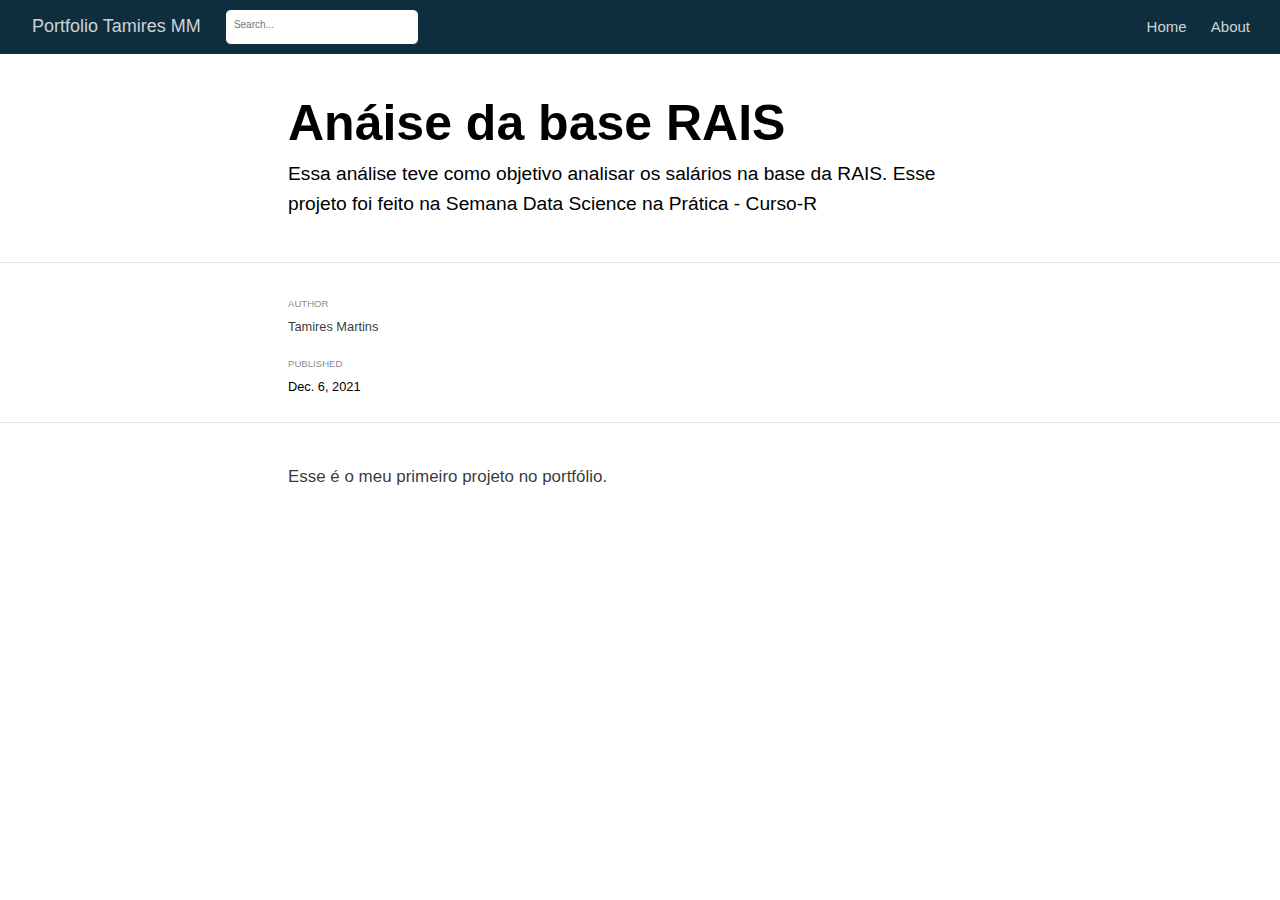
==== docs/posts/2021-12-06-anlise-da-base-rais/index.html @ 0d4301e1 "meu primeiro projeto" ====
<!DOCTYPE html>

<html xmlns="http://www.w3.org/1999/xhtml" lang="" xml:lang="">

<head>
  <meta charset="utf-8"/>
  <meta name="viewport" content="width=device-width, initial-scale=1"/>
  <meta http-equiv="X-UA-Compatible" content="IE=Edge,chrome=1"/>
  <meta name="generator" content="distill" />

  <style type="text/css">
  /* Hide doc at startup (prevent jankiness while JS renders/transforms) */
  body {
    visibility: hidden;
  }
  </style>

 <!--radix_placeholder_import_source-->
 <!--/radix_placeholder_import_source-->

<style type="text/css">code{white-space: pre;}</style>
<style type="text/css" data-origin="pandoc">
pre > code.sourceCode { white-space: pre; position: relative; }
pre > code.sourceCode > span { display: inline-block; line-height: 1.25; }
pre > code.sourceCode > span:empty { height: 1.2em; }
.sourceCode { overflow: visible; }
code.sourceCode > span { color: inherit; text-decoration: inherit; }
div.sourceCode { margin: 1em 0; }
pre.sourceCode { margin: 0; }
@media screen {
div.sourceCode { overflow: auto; }
}
@media print {
pre > code.sourceCode { white-space: pre-wrap; }
pre > code.sourceCode > span { text-indent: -5em; padding-left: 5em; }
}
pre.numberSource code
  { counter-reset: source-line 0; }
pre.numberSource code > span
  { position: relative; left: -4em; counter-increment: source-line; }
pre.numberSource code > span > a:first-child::before
  { content: counter(source-line);
    position: relative; left: -1em; text-align: right; vertical-align: baseline;
    border: none; display: inline-block;
    -webkit-touch-callout: none; -webkit-user-select: none;
    -khtml-user-select: none; -moz-user-select: none;
    -ms-user-select: none; user-select: none;
    padding: 0 4px; width: 4em;
    color: #aaaaaa;
  }
pre.numberSource { margin-left: 3em; border-left: 1px solid #aaaaaa;  padding-left: 4px; }
div.sourceCode
  {   }
@media screen {
pre > code.sourceCode > span > a:first-child::before { text-decoration: underline; }
}
code span.al { color: #ad0000; } /* Alert */
code span.an { color: #5e5e5e; } /* Annotation */
code span.at { } /* Attribute */
code span.bn { color: #ad0000; } /* BaseN */
code span.bu { } /* BuiltIn */
code span.cf { color: #007ba5; } /* ControlFlow */
code span.ch { color: #20794d; } /* Char */
code span.cn { color: #8f5902; } /* Constant */
code span.co { color: #5e5e5e; } /* Comment */
code span.cv { color: #5e5e5e; font-style: italic; } /* CommentVar */
code span.do { color: #5e5e5e; font-style: italic; } /* Documentation */
code span.dt { color: #ad0000; } /* DataType */
code span.dv { color: #ad0000; } /* DecVal */
code span.er { color: #ad0000; } /* Error */
code span.ex { } /* Extension */
code span.fl { color: #ad0000; } /* Float */
code span.fu { color: #4758ab; } /* Function */
code span.im { } /* Import */
code span.in { color: #5e5e5e; } /* Information */
code span.kw { color: #007ba5; } /* Keyword */
code span.op { color: #5e5e5e; } /* Operator */
code span.ot { color: #007ba5; } /* Other */
code span.pp { color: #ad0000; } /* Preprocessor */
code span.sc { color: #5e5e5e; } /* SpecialChar */
code span.ss { color: #20794d; } /* SpecialString */
code span.st { color: #20794d; } /* String */
code span.va { color: #111111; } /* Variable */
code span.vs { color: #20794d; } /* VerbatimString */
code span.wa { color: #5e5e5e; font-style: italic; } /* Warning */
</style>


  <!--radix_placeholder_meta_tags-->
<title>Portfolio Tamires MM: Anáise da base RAIS</title>

<meta property="description" itemprop="description" content="Essa análise teve como objetivo analisar os salários na base da RAIS. Esse projeto foi feito na Semana Data Science na Prática - Curso-R"/>


<!--  https://schema.org/Article -->
<meta property="article:published" itemprop="datePublished" content="2021-12-06"/>
<meta property="article:created" itemprop="dateCreated" content="2021-12-06"/>
<meta name="article:author" content="Tamires Martins"/>

<!--  https://developers.facebook.com/docs/sharing/webmasters#markup -->
<meta property="og:title" content="Portfolio Tamires MM: Anáise da base RAIS"/>
<meta property="og:type" content="article"/>
<meta property="og:description" content="Essa análise teve como objetivo analisar os salários na base da RAIS. Esse projeto foi feito na Semana Data Science na Prática - Curso-R"/>
<meta property="og:locale" content="en_US"/>
<meta property="og:site_name" content="Portfolio Tamires MM"/>

<!--  https://dev.twitter.com/cards/types/summary -->
<meta property="twitter:card" content="summary"/>
<meta property="twitter:title" content="Portfolio Tamires MM: Anáise da base RAIS"/>
<meta property="twitter:description" content="Essa análise teve como objetivo analisar os salários na base da RAIS. Esse projeto foi feito na Semana Data Science na Prática - Curso-R"/>

<!--/radix_placeholder_meta_tags-->
  <!--radix_placeholder_rmarkdown_metadata-->

<script type="text/json" id="radix-rmarkdown-metadata">
{"type":"list","attributes":{"names":{"type":"character","attributes":{},"value":["title","description","author","date","output"]}},"value":[{"type":"character","attributes":{},"value":["Anáise da base RAIS"]},{"type":"character","attributes":{},"value":["Essa análise teve como objetivo analisar os salários na base da RAIS. Esse projeto foi feito na Semana Data Science na Prática - Curso-R"]},{"type":"list","attributes":{},"value":[{"type":"list","attributes":{"names":{"type":"character","attributes":{},"value":["name","url"]}},"value":[{"type":"character","attributes":{},"value":["Tamires Martins"]},{"type":"character","attributes":{},"value":["https://example.com/norajones"]}]}]},{"type":"character","attributes":{},"value":["2021-12-06"]},{"type":"list","attributes":{"names":{"type":"character","attributes":{},"value":["distill::distill_article"]}},"value":[{"type":"list","attributes":{"names":{"type":"character","attributes":{},"value":["self_contained"]}},"value":[{"type":"logical","attributes":{},"value":[false]}]}]}]}
</script>
<!--/radix_placeholder_rmarkdown_metadata-->
  
  <script type="text/json" id="radix-resource-manifest">
  {"type":"NULL"}
  </script>
  <!--radix_placeholder_navigation_in_header-->
<meta name="distill:offset" content="../.."/>

<script type="application/javascript">

  window.headroom_prevent_pin = false;

  window.document.addEventListener("DOMContentLoaded", function (event) {

    // initialize headroom for banner
    var header = $('header').get(0);
    var headerHeight = header.offsetHeight;
    var headroom = new Headroom(header, {
      tolerance: 5,
      onPin : function() {
        if (window.headroom_prevent_pin) {
          window.headroom_prevent_pin = false;
          headroom.unpin();
        }
      }
    });
    headroom.init();
    if(window.location.hash)
      headroom.unpin();
    $(header).addClass('headroom--transition');

    // offset scroll location for banner on hash change
    // (see: https://github.com/WickyNilliams/headroom.js/issues/38)
    window.addEventListener("hashchange", function(event) {
      window.scrollTo(0, window.pageYOffset - (headerHeight + 25));
    });

    // responsive menu
    $('.distill-site-header').each(function(i, val) {
      var topnav = $(this);
      var toggle = topnav.find('.nav-toggle');
      toggle.on('click', function() {
        topnav.toggleClass('responsive');
      });
    });

    // nav dropdowns
    $('.nav-dropbtn').click(function(e) {
      $(this).next('.nav-dropdown-content').toggleClass('nav-dropdown-active');
      $(this).parent().siblings('.nav-dropdown')
         .children('.nav-dropdown-content').removeClass('nav-dropdown-active');
    });
    $("body").click(function(e){
      $('.nav-dropdown-content').removeClass('nav-dropdown-active');
    });
    $(".nav-dropdown").click(function(e){
      e.stopPropagation();
    });
  });
</script>

<style type="text/css">

/* Theme (user-documented overrideables for nav appearance) */

.distill-site-nav {
  color: rgba(255, 255, 255, 0.8);
  background-color: #0F2E3D;
  font-size: 15px;
  font-weight: 300;
}

.distill-site-nav a {
  color: inherit;
  text-decoration: none;
}

.distill-site-nav a:hover {
  color: white;
}

@media print {
  .distill-site-nav {
    display: none;
  }
}

.distill-site-header {

}

.distill-site-footer {

}


/* Site Header */

.distill-site-header {
  width: 100%;
  box-sizing: border-box;
  z-index: 3;
}

.distill-site-header .nav-left {
  display: inline-block;
  margin-left: 8px;
}

@media screen and (max-width: 768px) {
  .distill-site-header .nav-left {
    margin-left: 0;
  }
}


.distill-site-header .nav-right {
  float: right;
  margin-right: 8px;
}

.distill-site-header a,
.distill-site-header .title {
  display: inline-block;
  text-align: center;
  padding: 14px 10px 14px 10px;
}

.distill-site-header .title {
  font-size: 18px;
  min-width: 150px;
}

.distill-site-header .logo {
  padding: 0;
}

.distill-site-header .logo img {
  display: none;
  max-height: 20px;
  width: auto;
  margin-bottom: -4px;
}

.distill-site-header .nav-image img {
  max-height: 18px;
  width: auto;
  display: inline-block;
  margin-bottom: -3px;
}



@media screen and (min-width: 1000px) {
  .distill-site-header .logo img {
    display: inline-block;
  }
  .distill-site-header .nav-left {
    margin-left: 20px;
  }
  .distill-site-header .nav-right {
    margin-right: 20px;
  }
  .distill-site-header .title {
    padding-left: 12px;
  }
}


.distill-site-header .nav-toggle {
  display: none;
}

.nav-dropdown {
  display: inline-block;
  position: relative;
}

.nav-dropdown .nav-dropbtn {
  border: none;
  outline: none;
  color: rgba(255, 255, 255, 0.8);
  padding: 16px 10px;
  background-color: transparent;
  font-family: inherit;
  font-size: inherit;
  font-weight: inherit;
  margin: 0;
  margin-top: 1px;
  z-index: 2;
}

.nav-dropdown-content {
  display: none;
  position: absolute;
  background-color: white;
  min-width: 200px;
  border: 1px solid rgba(0,0,0,0.15);
  border-radius: 4px;
  box-shadow: 0px 8px 16px 0px rgba(0,0,0,0.1);
  z-index: 1;
  margin-top: 2px;
  white-space: nowrap;
  padding-top: 4px;
  padding-bottom: 4px;
}

.nav-dropdown-content hr {
  margin-top: 4px;
  margin-bottom: 4px;
  border: none;
  border-bottom: 1px solid rgba(0, 0, 0, 0.1);
}

.nav-dropdown-active {
  display: block;
}

.nav-dropdown-content a, .nav-dropdown-content .nav-dropdown-header {
  color: black;
  padding: 6px 24px;
  text-decoration: none;
  display: block;
  text-align: left;
}

.nav-dropdown-content .nav-dropdown-header {
  display: block;
  padding: 5px 24px;
  padding-bottom: 0;
  text-transform: uppercase;
  font-size: 14px;
  color: #999999;
  white-space: nowrap;
}

.nav-dropdown:hover .nav-dropbtn {
  color: white;
}

.nav-dropdown-content a:hover {
  background-color: #ddd;
  color: black;
}

.nav-right .nav-dropdown-content {
  margin-left: -45%;
  right: 0;
}

@media screen and (max-width: 768px) {
  .distill-site-header a, .distill-site-header .nav-dropdown  {display: none;}
  .distill-site-header a.nav-toggle {
    float: right;
    display: block;
  }
  .distill-site-header .title {
    margin-left: 0;
  }
  .distill-site-header .nav-right {
    margin-right: 0;
  }
  .distill-site-header {
    overflow: hidden;
  }
  .nav-right .nav-dropdown-content {
    margin-left: 0;
  }
}


@media screen and (max-width: 768px) {
  .distill-site-header.responsive {position: relative; min-height: 500px; }
  .distill-site-header.responsive a.nav-toggle {
    position: absolute;
    right: 0;
    top: 0;
  }
  .distill-site-header.responsive a,
  .distill-site-header.responsive .nav-dropdown {
    display: block;
    text-align: left;
  }
  .distill-site-header.responsive .nav-left,
  .distill-site-header.responsive .nav-right {
    width: 100%;
  }
  .distill-site-header.responsive .nav-dropdown {float: none;}
  .distill-site-header.responsive .nav-dropdown-content {position: relative;}
  .distill-site-header.responsive .nav-dropdown .nav-dropbtn {
    display: block;
    width: 100%;
    text-align: left;
  }
}

/* Site Footer */

.distill-site-footer {
  width: 100%;
  overflow: hidden;
  box-sizing: border-box;
  z-index: 3;
  margin-top: 30px;
  padding-top: 30px;
  padding-bottom: 30px;
  text-align: center;
}

/* Headroom */

d-title {
  padding-top: 6rem;
}

@media print {
  d-title {
    padding-top: 4rem;
  }
}

.headroom {
  z-index: 1000;
  position: fixed;
  top: 0;
  left: 0;
  right: 0;
}

.headroom--transition {
  transition: all .4s ease-in-out;
}

.headroom--unpinned {
  top: -100px;
}

.headroom--pinned {
  top: 0;
}

/* adjust viewport for navbar height */
/* helps vertically center bootstrap (non-distill) content */
.min-vh-100 {
  min-height: calc(100vh - 100px) !important;
}

</style>

<script src="../../site_libs/jquery-3.6.0/jquery-3.6.0.min.js"></script>
<link href="../../site_libs/font-awesome-5.1.0/css/all.css" rel="stylesheet"/>
<link href="../../site_libs/font-awesome-5.1.0/css/v4-shims.css" rel="stylesheet"/>
<script src="../../site_libs/headroom-0.9.4/headroom.min.js"></script>
<script src="../../site_libs/autocomplete-0.37.1/autocomplete.min.js"></script>
<script src="../../site_libs/fuse-6.4.1/fuse.min.js"></script>

<script type="application/javascript">

function getMeta(metaName) {
  var metas = document.getElementsByTagName('meta');
  for (let i = 0; i < metas.length; i++) {
    if (metas[i].getAttribute('name') === metaName) {
      return metas[i].getAttribute('content');
    }
  }
  return '';
}

function offsetURL(url) {
  var offset = getMeta('distill:offset');
  return offset ? offset + '/' + url : url;
}

function createFuseIndex() {

  // create fuse index
  var options = {
    keys: [
      { name: 'title', weight: 20 },
      { name: 'categories', weight: 15 },
      { name: 'description', weight: 10 },
      { name: 'contents', weight: 5 },
    ],
    ignoreLocation: true,
    threshold: 0
  };
  var fuse = new window.Fuse([], options);

  // fetch the main search.json
  return fetch(offsetURL('search.json'))
    .then(function(response) {
      if (response.status == 200) {
        return response.json().then(function(json) {
          // index main articles
          json.articles.forEach(function(article) {
            fuse.add(article);
          });
          // download collections and index their articles
          return Promise.all(json.collections.map(function(collection) {
            return fetch(offsetURL(collection)).then(function(response) {
              if (response.status === 200) {
                return response.json().then(function(articles) {
                  articles.forEach(function(article) {
                    fuse.add(article);
                  });
                })
              } else {
                return Promise.reject(
                  new Error('Unexpected status from search index request: ' +
                            response.status)
                );
              }
            });
          })).then(function() {
            return fuse;
          });
        });

      } else {
        return Promise.reject(
          new Error('Unexpected status from search index request: ' +
                      response.status)
        );
      }
    });
}

window.document.addEventListener("DOMContentLoaded", function (event) {

  // get search element (bail if we don't have one)
  var searchEl = window.document.getElementById('distill-search');
  if (!searchEl)
    return;

  createFuseIndex()
    .then(function(fuse) {

      // make search box visible
      searchEl.classList.remove('hidden');

      // initialize autocomplete
      var options = {
        autoselect: true,
        hint: false,
        minLength: 2,
      };
      window.autocomplete(searchEl, options, [{
        source: function(query, callback) {
          const searchOptions = {
            isCaseSensitive: false,
            shouldSort: true,
            minMatchCharLength: 2,
            limit: 10,
          };
          var results = fuse.search(query, searchOptions);
          callback(results
            .map(function(result) { return result.item; })
          );
        },
        templates: {
          suggestion: function(suggestion) {
            var img = suggestion.preview && Object.keys(suggestion.preview).length > 0
              ? `<img src="${offsetURL(suggestion.preview)}"</img>`
              : '';
            var html = `
              <div class="search-item">
                <h3>${suggestion.title}</h3>
                <div class="search-item-description">
                  ${suggestion.description || ''}
                </div>
                <div class="search-item-preview">
                  ${img}
                </div>
              </div>
            `;
            return html;
          }
        }
      }]).on('autocomplete:selected', function(event, suggestion) {
        window.location.href = offsetURL(suggestion.path);
      });
      // remove inline display style on autocompleter (we want to
      // manage responsive display via css)
      $('.algolia-autocomplete').css("display", "");
    })
    .catch(function(error) {
      console.log(error);
    });

});

</script>

<style type="text/css">

.nav-search {
  font-size: x-small;
}

/* Algolioa Autocomplete */

.algolia-autocomplete {
  display: inline-block;
  margin-left: 10px;
  vertical-align: sub;
  background-color: white;
  color: black;
  padding: 6px;
  padding-top: 8px;
  padding-bottom: 0;
  border-radius: 6px;
  border: 1px #0F2E3D solid;
  width: 180px;
}


@media screen and (max-width: 768px) {
  .distill-site-nav .algolia-autocomplete {
    display: none;
    visibility: hidden;
  }
  .distill-site-nav.responsive .algolia-autocomplete {
    display: inline-block;
    visibility: visible;
  }
  .distill-site-nav.responsive .algolia-autocomplete .aa-dropdown-menu {
    margin-left: 0;
    width: 400px;
    max-height: 400px;
  }
}

.algolia-autocomplete .aa-input, .algolia-autocomplete .aa-hint {
  width: 90%;
  outline: none;
  border: none;
}

.algolia-autocomplete .aa-hint {
  color: #999;
}
.algolia-autocomplete .aa-dropdown-menu {
  width: 550px;
  max-height: 70vh;
  overflow-x: visible;
  overflow-y: scroll;
  padding: 5px;
  margin-top: 3px;
  margin-left: -150px;
  background-color: #fff;
  border-radius: 5px;
  border: 1px solid #999;
  border-top: none;
}

.algolia-autocomplete .aa-dropdown-menu .aa-suggestion {
  cursor: pointer;
  padding: 5px 4px;
  border-bottom: 1px solid #eee;
}

.algolia-autocomplete .aa-dropdown-menu .aa-suggestion:last-of-type {
  border-bottom: none;
  margin-bottom: 2px;
}

.algolia-autocomplete .aa-dropdown-menu .aa-suggestion .search-item {
  overflow: hidden;
  font-size: 0.8em;
  line-height: 1.4em;
}

.algolia-autocomplete .aa-dropdown-menu .aa-suggestion .search-item h3 {
  font-size: 1rem;
  margin-block-start: 0;
  margin-block-end: 5px;
}

.algolia-autocomplete .aa-dropdown-menu .aa-suggestion .search-item-description {
  display: inline-block;
  overflow: hidden;
  height: 2.8em;
  width: 80%;
  margin-right: 4%;
}

.algolia-autocomplete .aa-dropdown-menu .aa-suggestion .search-item-preview {
  display: inline-block;
  width: 15%;
}

.algolia-autocomplete .aa-dropdown-menu .aa-suggestion .search-item-preview img {
  height: 3em;
  width: auto;
  display: none;
}

.algolia-autocomplete .aa-dropdown-menu .aa-suggestion .search-item-preview img[src] {
  display: initial;
}

.algolia-autocomplete .aa-dropdown-menu .aa-suggestion.aa-cursor {
  background-color: #eee;
}
.algolia-autocomplete .aa-dropdown-menu .aa-suggestion em {
  font-weight: bold;
  font-style: normal;
}

</style>


<!--/radix_placeholder_navigation_in_header-->
  <!--radix_placeholder_distill-->

<style type="text/css">

body {
  background-color: white;
}

.pandoc-table {
  width: 100%;
}

.pandoc-table>caption {
  margin-bottom: 10px;
}

.pandoc-table th:not([align]) {
  text-align: left;
}

.pagedtable-footer {
  font-size: 15px;
}

d-byline .byline {
  grid-template-columns: 2fr 2fr;
}

d-byline .byline h3 {
  margin-block-start: 1.5em;
}

d-byline .byline .authors-affiliations h3 {
  margin-block-start: 0.5em;
}

.authors-affiliations .orcid-id {
  width: 16px;
  height:16px;
  margin-left: 4px;
  margin-right: 4px;
  vertical-align: middle;
  padding-bottom: 2px;
}

d-title .dt-tags {
  margin-top: 1em;
  grid-column: text;
}

.dt-tags .dt-tag {
  text-decoration: none;
  display: inline-block;
  color: rgba(0,0,0,0.6);
  padding: 0em 0.4em;
  margin-right: 0.5em;
  margin-bottom: 0.4em;
  font-size: 70%;
  border: 1px solid rgba(0,0,0,0.2);
  border-radius: 3px;
  text-transform: uppercase;
  font-weight: 500;
}

d-article table.gt_table td,
d-article table.gt_table th {
  border-bottom: none;
}

.html-widget {
  margin-bottom: 2.0em;
}

.l-screen-inset {
  padding-right: 16px;
}

.l-screen .caption {
  margin-left: 10px;
}

.shaded {
  background: rgb(247, 247, 247);
  padding-top: 20px;
  padding-bottom: 20px;
  border-top: 1px solid rgba(0, 0, 0, 0.1);
  border-bottom: 1px solid rgba(0, 0, 0, 0.1);
}

.shaded .html-widget {
  margin-bottom: 0;
  border: 1px solid rgba(0, 0, 0, 0.1);
}

.shaded .shaded-content {
  background: white;
}

.text-output {
  margin-top: 0;
  line-height: 1.5em;
}

.hidden {
  display: none !important;
}

d-article {
  padding-top: 2.5rem;
  padding-bottom: 30px;
}

d-appendix {
  padding-top: 30px;
}

d-article>p>img {
  width: 100%;
}

d-article h2 {
  margin: 1rem 0 1.5rem 0;
}

d-article h3 {
  margin-top: 1.5rem;
}

d-article iframe {
  border: 1px solid rgba(0, 0, 0, 0.1);
  margin-bottom: 2.0em;
  width: 100%;
}

/* Tweak code blocks */

d-article div.sourceCode code,
d-article pre code {
  font-family: Consolas, Monaco, 'Andale Mono', 'Ubuntu Mono', monospace;
}

d-article pre,
d-article div.sourceCode,
d-article div.sourceCode pre {
  overflow: auto;
}

d-article div.sourceCode {
  background-color: white;
}

d-article div.sourceCode pre {
  padding-left: 10px;
  font-size: 12px;
  border-left: 2px solid rgba(0,0,0,0.1);
}

d-article pre {
  font-size: 12px;
  color: black;
  background: none;
  margin-top: 0;
  text-align: left;
  white-space: pre;
  word-spacing: normal;
  word-break: normal;
  word-wrap: normal;
  line-height: 1.5;

  -moz-tab-size: 4;
  -o-tab-size: 4;
  tab-size: 4;

  -webkit-hyphens: none;
  -moz-hyphens: none;
  -ms-hyphens: none;
  hyphens: none;
}

d-article pre a {
  border-bottom: none;
}

d-article pre a:hover {
  border-bottom: none;
  text-decoration: underline;
}

d-article details {
  grid-column: text;
  margin-bottom: 0.8em;
}

@media(min-width: 768px) {

d-article pre,
d-article div.sourceCode,
d-article div.sourceCode pre {
  overflow: visible !important;
}

d-article div.sourceCode pre {
  padding-left: 18px;
  font-size: 14px;
}

d-article pre {
  font-size: 14px;
}

}

figure img.external {
  background: white;
  border: 1px solid rgba(0, 0, 0, 0.1);
  box-shadow: 0 1px 8px rgba(0, 0, 0, 0.1);
  padding: 18px;
  box-sizing: border-box;
}

/* CSS for d-contents */

.d-contents {
  grid-column: text;
  color: rgba(0,0,0,0.8);
  font-size: 0.9em;
  padding-bottom: 1em;
  margin-bottom: 1em;
  padding-bottom: 0.5em;
  margin-bottom: 1em;
  padding-left: 0.25em;
  justify-self: start;
}

@media(min-width: 1000px) {
  .d-contents.d-contents-float {
    height: 0;
    grid-column-start: 1;
    grid-column-end: 4;
    justify-self: center;
    padding-right: 3em;
    padding-left: 2em;
  }
}

.d-contents nav h3 {
  font-size: 18px;
  margin-top: 0;
  margin-bottom: 1em;
}

.d-contents li {
  list-style-type: none
}

.d-contents nav > ul {
  padding-left: 0;
}

.d-contents ul {
  padding-left: 1em
}

.d-contents nav ul li {
  margin-top: 0.6em;
  margin-bottom: 0.2em;
}

.d-contents nav a {
  font-size: 13px;
  border-bottom: none;
  text-decoration: none
  color: rgba(0, 0, 0, 0.8);
}

.d-contents nav a:hover {
  text-decoration: underline solid rgba(0, 0, 0, 0.6)
}

.d-contents nav > ul > li > a {
  font-weight: 600;
}

.d-contents nav > ul > li > ul {
  font-weight: inherit;
}

.d-contents nav > ul > li > ul > li {
  margin-top: 0.2em;
}


.d-contents nav ul {
  margin-top: 0;
  margin-bottom: 0.25em;
}

.d-article-with-toc h2:nth-child(2) {
  margin-top: 0;
}


/* Figure */

.figure {
  position: relative;
  margin-bottom: 2.5em;
  margin-top: 1.5em;
}

.figure img {
  width: 100%;
}

.figure .caption {
  color: rgba(0, 0, 0, 0.6);
  font-size: 12px;
  line-height: 1.5em;
}

.figure img.external {
  background: white;
  border: 1px solid rgba(0, 0, 0, 0.1);
  box-shadow: 0 1px 8px rgba(0, 0, 0, 0.1);
  padding: 18px;
  box-sizing: border-box;
}

.figure .caption a {
  color: rgba(0, 0, 0, 0.6);
}

.figure .caption b,
.figure .caption strong, {
  font-weight: 600;
  color: rgba(0, 0, 0, 1.0);
}

/* Citations */

d-article .citation {
  color: inherit;
  cursor: inherit;
}

div.hanging-indent{
  margin-left: 1em; text-indent: -1em;
}

/* Citation hover box */

.tippy-box[data-theme~=light-border] {
  background-color: rgba(250, 250, 250, 0.95);
}

.tippy-content > p {
  margin-bottom: 0;
  padding: 2px;
}


/* Tweak 1000px media break to show more text */

@media(min-width: 1000px) {
  .base-grid,
  distill-header,
  d-title,
  d-abstract,
  d-article,
  d-appendix,
  distill-appendix,
  d-byline,
  d-footnote-list,
  d-citation-list,
  distill-footer {
    grid-template-columns: [screen-start] 1fr [page-start kicker-start] 80px [middle-start] 50px [text-start kicker-end] 65px 65px 65px 65px 65px 65px 65px 65px [text-end gutter-start] 65px [middle-end] 65px [page-end gutter-end] 1fr [screen-end];
    grid-column-gap: 16px;
  }

  .grid {
    grid-column-gap: 16px;
  }

  d-article {
    font-size: 1.06rem;
    line-height: 1.7em;
  }
  figure .caption, .figure .caption, figure figcaption {
    font-size: 13px;
  }
}

@media(min-width: 1180px) {
  .base-grid,
  distill-header,
  d-title,
  d-abstract,
  d-article,
  d-appendix,
  distill-appendix,
  d-byline,
  d-footnote-list,
  d-citation-list,
  distill-footer {
    grid-template-columns: [screen-start] 1fr [page-start kicker-start] 60px [middle-start] 60px [text-start kicker-end] 60px 60px 60px 60px 60px 60px 60px 60px [text-end gutter-start] 60px [middle-end] 60px [page-end gutter-end] 1fr [screen-end];
    grid-column-gap: 32px;
  }

  .grid {
    grid-column-gap: 32px;
  }
}


/* Get the citation styles for the appendix (not auto-injected on render since
   we do our own rendering of the citation appendix) */

d-appendix .citation-appendix,
.d-appendix .citation-appendix {
  font-size: 11px;
  line-height: 15px;
  border-left: 1px solid rgba(0, 0, 0, 0.1);
  padding-left: 18px;
  border: 1px solid rgba(0,0,0,0.1);
  background: rgba(0, 0, 0, 0.02);
  padding: 10px 18px;
  border-radius: 3px;
  color: rgba(150, 150, 150, 1);
  overflow: hidden;
  margin-top: -12px;
  white-space: pre-wrap;
  word-wrap: break-word;
}

/* Include appendix styles here so they can be overridden */

d-appendix {
  contain: layout style;
  font-size: 0.8em;
  line-height: 1.7em;
  margin-top: 60px;
  margin-bottom: 0;
  border-top: 1px solid rgba(0, 0, 0, 0.1);
  color: rgba(0,0,0,0.5);
  padding-top: 60px;
  padding-bottom: 48px;
}

d-appendix h3 {
  grid-column: page-start / text-start;
  font-size: 15px;
  font-weight: 500;
  margin-top: 1em;
  margin-bottom: 0;
  color: rgba(0,0,0,0.65);
}

d-appendix h3 + * {
  margin-top: 1em;
}

d-appendix ol {
  padding: 0 0 0 15px;
}

@media (min-width: 768px) {
  d-appendix ol {
    padding: 0 0 0 30px;
    margin-left: -30px;
  }
}

d-appendix li {
  margin-bottom: 1em;
}

d-appendix a {
  color: rgba(0, 0, 0, 0.6);
}

d-appendix > * {
  grid-column: text;
}

d-appendix > d-footnote-list,
d-appendix > d-citation-list,
d-appendix > distill-appendix {
  grid-column: screen;
}

/* Include footnote styles here so they can be overridden */

d-footnote-list {
  contain: layout style;
}

d-footnote-list > * {
  grid-column: text;
}

d-footnote-list a.footnote-backlink {
  color: rgba(0,0,0,0.3);
  padding-left: 0.5em;
}



/* Anchor.js */

.anchorjs-link {
  /*transition: all .25s linear; */
  text-decoration: none;
  border-bottom: none;
}
*:hover > .anchorjs-link {
  margin-left: -1.125em !important;
  text-decoration: none;
  border-bottom: none;
}

/* Social footer */

.social_footer {
  margin-top: 30px;
  margin-bottom: 0;
  color: rgba(0,0,0,0.67);
}

.disqus-comments {
  margin-right: 30px;
}

.disqus-comment-count {
  border-bottom: 1px solid rgba(0, 0, 0, 0.4);
  cursor: pointer;
}

#disqus_thread {
  margin-top: 30px;
}

.article-sharing a {
  border-bottom: none;
  margin-right: 8px;
}

.article-sharing a:hover {
  border-bottom: none;
}

.sidebar-section.subscribe {
  font-size: 12px;
  line-height: 1.6em;
}

.subscribe p {
  margin-bottom: 0.5em;
}


.article-footer .subscribe {
  font-size: 15px;
  margin-top: 45px;
}


.sidebar-section.custom {
  font-size: 12px;
  line-height: 1.6em;
}

.custom p {
  margin-bottom: 0.5em;
}

/* Styles for listing layout (hide title) */
.layout-listing d-title, .layout-listing .d-title {
  display: none;
}

/* Styles for posts lists (not auto-injected) */


.posts-with-sidebar {
  padding-left: 45px;
  padding-right: 45px;
}

.posts-list .description h2,
.posts-list .description p {
  font-family: -apple-system, BlinkMacSystemFont, "Segoe UI", Roboto, Oxygen, Ubuntu, Cantarell, "Fira Sans", "Droid Sans", "Helvetica Neue", Arial, sans-serif;
}

.posts-list .description h2 {
  font-weight: 700;
  border-bottom: none;
  padding-bottom: 0;
}

.posts-list h2.post-tag {
  border-bottom: 1px solid rgba(0, 0, 0, 0.2);
  padding-bottom: 12px;
}
.posts-list {
  margin-top: 60px;
  margin-bottom: 24px;
}

.posts-list .post-preview {
  text-decoration: none;
  overflow: hidden;
  display: block;
  border-bottom: 1px solid rgba(0, 0, 0, 0.1);
  padding: 24px 0;
}

.post-preview-last {
  border-bottom: none !important;
}

.posts-list .posts-list-caption {
  grid-column: screen;
  font-weight: 400;
}

.posts-list .post-preview h2 {
  margin: 0 0 6px 0;
  line-height: 1.2em;
  font-style: normal;
  font-size: 24px;
}

.posts-list .post-preview p {
  margin: 0 0 12px 0;
  line-height: 1.4em;
  font-size: 16px;
}

.posts-list .post-preview .thumbnail {
  box-sizing: border-box;
  margin-bottom: 24px;
  position: relative;
  max-width: 500px;
}
.posts-list .post-preview img {
  width: 100%;
  display: block;
}

.posts-list .metadata {
  font-size: 12px;
  line-height: 1.4em;
  margin-bottom: 18px;
}

.posts-list .metadata > * {
  display: inline-block;
}

.posts-list .metadata .publishedDate {
  margin-right: 2em;
}

.posts-list .metadata .dt-authors {
  display: block;
  margin-top: 0.3em;
  margin-right: 2em;
}

.posts-list .dt-tags {
  display: block;
  line-height: 1em;
}

.posts-list .dt-tags .dt-tag {
  display: inline-block;
  color: rgba(0,0,0,0.6);
  padding: 0.3em 0.4em;
  margin-right: 0.2em;
  margin-bottom: 0.4em;
  font-size: 60%;
  border: 1px solid rgba(0,0,0,0.2);
  border-radius: 3px;
  text-transform: uppercase;
  font-weight: 500;
}

.posts-list img {
  opacity: 1;
}

.posts-list img[data-src] {
  opacity: 0;
}

.posts-more {
  clear: both;
}


.posts-sidebar {
  font-size: 16px;
}

.posts-sidebar h3 {
  font-size: 16px;
  margin-top: 0;
  margin-bottom: 0.5em;
  font-weight: 400;
  text-transform: uppercase;
}

.sidebar-section {
  margin-bottom: 30px;
}

.categories ul {
  list-style-type: none;
  margin: 0;
  padding: 0;
}

.categories li {
  color: rgba(0, 0, 0, 0.8);
  margin-bottom: 0;
}

.categories li>a {
  border-bottom: none;
}

.categories li>a:hover {
  border-bottom: 1px solid rgba(0, 0, 0, 0.4);
}

.categories .active {
  font-weight: 600;
}

.categories .category-count {
  color: rgba(0, 0, 0, 0.4);
}


@media(min-width: 768px) {
  .posts-list .post-preview h2 {
    font-size: 26px;
  }
  .posts-list .post-preview .thumbnail {
    float: right;
    width: 30%;
    margin-bottom: 0;
  }
  .posts-list .post-preview .description {
    float: left;
    width: 45%;
  }
  .posts-list .post-preview .metadata {
    float: left;
    width: 20%;
    margin-top: 8px;
  }
  .posts-list .post-preview p {
    margin: 0 0 12px 0;
    line-height: 1.5em;
    font-size: 16px;
  }
  .posts-with-sidebar .posts-list {
    float: left;
    width: 75%;
  }
  .posts-with-sidebar .posts-sidebar {
    float: right;
    width: 20%;
    margin-top: 60px;
    padding-top: 24px;
    padding-bottom: 24px;
  }
}


/* Improve display for browsers without grid (IE/Edge <= 15) */

.downlevel {
  line-height: 1.6em;
  font-family: -apple-system, BlinkMacSystemFont, "Segoe UI", Roboto, Oxygen, Ubuntu, Cantarell, "Fira Sans", "Droid Sans", "Helvetica Neue", Arial, sans-serif;
  margin: 0;
}

.downlevel .d-title {
  padding-top: 6rem;
  padding-bottom: 1.5rem;
}

.downlevel .d-title h1 {
  font-size: 50px;
  font-weight: 700;
  line-height: 1.1em;
  margin: 0 0 0.5rem;
}

.downlevel .d-title p {
  font-weight: 300;
  font-size: 1.2rem;
  line-height: 1.55em;
  margin-top: 0;
}

.downlevel .d-byline {
  padding-top: 0.8em;
  padding-bottom: 0.8em;
  font-size: 0.8rem;
  line-height: 1.8em;
}

.downlevel .section-separator {
  border: none;
  border-top: 1px solid rgba(0, 0, 0, 0.1);
}

.downlevel .d-article {
  font-size: 1.06rem;
  line-height: 1.7em;
  padding-top: 1rem;
  padding-bottom: 2rem;
}


.downlevel .d-appendix {
  padding-left: 0;
  padding-right: 0;
  max-width: none;
  font-size: 0.8em;
  line-height: 1.7em;
  margin-bottom: 0;
  color: rgba(0,0,0,0.5);
  padding-top: 40px;
  padding-bottom: 48px;
}

.downlevel .footnotes ol {
  padding-left: 13px;
}

.downlevel .base-grid,
.downlevel .distill-header,
.downlevel .d-title,
.downlevel .d-abstract,
.downlevel .d-article,
.downlevel .d-appendix,
.downlevel .distill-appendix,
.downlevel .d-byline,
.downlevel .d-footnote-list,
.downlevel .d-citation-list,
.downlevel .distill-footer,
.downlevel .appendix-bottom,
.downlevel .posts-container {
  padding-left: 40px;
  padding-right: 40px;
}

@media(min-width: 768px) {
  .downlevel .base-grid,
  .downlevel .distill-header,
  .downlevel .d-title,
  .downlevel .d-abstract,
  .downlevel .d-article,
  .downlevel .d-appendix,
  .downlevel .distill-appendix,
  .downlevel .d-byline,
  .downlevel .d-footnote-list,
  .downlevel .d-citation-list,
  .downlevel .distill-footer,
  .downlevel .appendix-bottom,
  .downlevel .posts-container {
  padding-left: 150px;
  padding-right: 150px;
  max-width: 900px;
}
}

.downlevel pre code {
  display: block;
  border-left: 2px solid rgba(0, 0, 0, .1);
  padding: 0 0 0 20px;
  font-size: 14px;
}

.downlevel code, .downlevel pre {
  color: black;
  background: none;
  font-family: Consolas, Monaco, 'Andale Mono', 'Ubuntu Mono', monospace;
  text-align: left;
  white-space: pre;
  word-spacing: normal;
  word-break: normal;
  word-wrap: normal;
  line-height: 1.5;

  -moz-tab-size: 4;
  -o-tab-size: 4;
  tab-size: 4;

  -webkit-hyphens: none;
  -moz-hyphens: none;
  -ms-hyphens: none;
  hyphens: none;
}

.downlevel .posts-list .post-preview {
  color: inherit;
}



</style>

<script type="application/javascript">

function is_downlevel_browser() {
  if (bowser.isUnsupportedBrowser({ msie: "12", msedge: "16"},
                                 window.navigator.userAgent)) {
    return true;
  } else {
    return window.load_distill_framework === undefined;
  }
}

// show body when load is complete
function on_load_complete() {

  // add anchors
  if (window.anchors) {
    window.anchors.options.placement = 'left';
    window.anchors.add('d-article > h2, d-article > h3, d-article > h4, d-article > h5');
  }


  // set body to visible
  document.body.style.visibility = 'visible';

  // force redraw for leaflet widgets
  if (window.HTMLWidgets) {
    var maps = window.HTMLWidgets.findAll(".leaflet");
    $.each(maps, function(i, el) {
      var map = this.getMap();
      map.invalidateSize();
      map.eachLayer(function(layer) {
        if (layer instanceof L.TileLayer)
          layer.redraw();
      });
    });
  }

  // trigger 'shown' so htmlwidgets resize
  $('d-article').trigger('shown');
}

function init_distill() {

  init_common();

  // create front matter
  var front_matter = $('<d-front-matter></d-front-matter>');
  $('#distill-front-matter').wrap(front_matter);

  // create d-title
  $('.d-title').changeElementType('d-title');

  // create d-byline
  var byline = $('<d-byline></d-byline>');
  $('.d-byline').replaceWith(byline);

  // create d-article
  var article = $('<d-article></d-article>');
  $('.d-article').wrap(article).children().unwrap();

  // move posts container into article
  $('.posts-container').appendTo($('d-article'));

  // create d-appendix
  $('.d-appendix').changeElementType('d-appendix');

  // flag indicating that we have appendix items
  var appendix = $('.appendix-bottom').children('h3').length > 0;

  // replace footnotes with <d-footnote>
  $('.footnote-ref').each(function(i, val) {
    appendix = true;
    var href = $(this).attr('href');
    var id = href.replace('#', '');
    var fn = $('#' + id);
    var fn_p = $('#' + id + '>p');
    fn_p.find('.footnote-back').remove();
    var text = fn_p.html();
    var dtfn = $('<d-footnote></d-footnote>');
    dtfn.html(text);
    $(this).replaceWith(dtfn);
  });
  // remove footnotes
  $('.footnotes').remove();

  // move refs into #references-listing
  $('#references-listing').replaceWith($('#refs'));

  $('h1.appendix, h2.appendix').each(function(i, val) {
    $(this).changeElementType('h3');
  });
  $('h3.appendix').each(function(i, val) {
    var id = $(this).attr('id');
    $('.d-contents a[href="#' + id + '"]').parent().remove();
    appendix = true;
    $(this).nextUntil($('h1, h2, h3')).addBack().appendTo($('d-appendix'));
  });

  // show d-appendix if we have appendix content
  $("d-appendix").css('display', appendix ? 'grid' : 'none');

  // localize layout chunks to just output
  $('.layout-chunk').each(function(i, val) {

    // capture layout
    var layout = $(this).attr('data-layout');

    // apply layout to markdown level block elements
    var elements = $(this).children().not('details, div.sourceCode, pre, script');
    elements.each(function(i, el) {
      var layout_div = $('<div class="' + layout + '"></div>');
      if (layout_div.hasClass('shaded')) {
        var shaded_content = $('<div class="shaded-content"></div>');
        $(this).wrap(shaded_content);
        $(this).parent().wrap(layout_div);
      } else {
        $(this).wrap(layout_div);
      }
    });


    // unwrap the layout-chunk div
    $(this).children().unwrap();
  });

  // remove code block used to force  highlighting css
  $('.distill-force-highlighting-css').parent().remove();

  // remove empty line numbers inserted by pandoc when using a
  // custom syntax highlighting theme
  $('code.sourceCode a:empty').remove();

  // load distill framework
  load_distill_framework();

  // wait for window.distillRunlevel == 4 to do post processing
  function distill_post_process() {

    if (!window.distillRunlevel || window.distillRunlevel < 4)
      return;

    // hide author/affiliations entirely if we have no authors
    var front_matter = JSON.parse($("#distill-front-matter").html());
    var have_authors = front_matter.authors && front_matter.authors.length > 0;
    if (!have_authors)
      $('d-byline').addClass('hidden');

    // article with toc class
    $('.d-contents').parent().addClass('d-article-with-toc');

    // strip links that point to #
    $('.authors-affiliations').find('a[href="#"]').removeAttr('href');

    // add orcid ids
    $('.authors-affiliations').find('.author').each(function(i, el) {
      var orcid_id = front_matter.authors[i].orcidID;
      if (orcid_id) {
        var a = $('<a></a>');
        a.attr('href', 'https://orcid.org/' + orcid_id);
        var img = $('<img></img>');
        img.addClass('orcid-id');
        img.attr('alt', 'ORCID ID');
        img.attr('src','[data-uri]');
        a.append(img);
        $(this).append(a);
      }
    });

    // hide elements of author/affiliations grid that have no value
    function hide_byline_column(caption) {
      $('d-byline').find('h3:contains("' + caption + '")').parent().css('visibility', 'hidden');
    }

    // affiliations
    var have_affiliations = false;
    for (var i = 0; i<front_matter.authors.length; ++i) {
      var author = front_matter.authors[i];
      if (author.affiliation !== "&nbsp;") {
        have_affiliations = true;
        break;
      }
    }
    if (!have_affiliations)
      $('d-byline').find('h3:contains("Affiliations")').css('visibility', 'hidden');

    // published date
    if (!front_matter.publishedDate)
      hide_byline_column("Published");

    // document object identifier
    var doi = $('d-byline').find('h3:contains("DOI")');
    var doi_p = doi.next().empty();
    if (!front_matter.doi) {
      // if we have a citation and valid citationText then link to that
      if ($('#citation').length > 0 && front_matter.citationText) {
        doi.html('Citation');
        $('<a href="#citation"></a>')
          .text(front_matter.citationText)
          .appendTo(doi_p);
      } else {
        hide_byline_column("DOI");
      }
    } else {
      $('<a></a>')
         .attr('href', "https://doi.org/" + front_matter.doi)
         .html(front_matter.doi)
         .appendTo(doi_p);
    }

     // change plural form of authors/affiliations
    if (front_matter.authors.length === 1) {
      var grid = $('.authors-affiliations');
      grid.children('h3:contains("Authors")').text('Author');
      grid.children('h3:contains("Affiliations")').text('Affiliation');
    }

    // remove d-appendix and d-footnote-list local styles
    $('d-appendix > style:first-child').remove();
    $('d-footnote-list > style:first-child').remove();

    // move appendix-bottom entries to the bottom
    $('.appendix-bottom').appendTo('d-appendix').children().unwrap();
    $('.appendix-bottom').remove();

    // hoverable references
    $('span.citation[data-cites]').each(function() {
      var refs = $(this).attr('data-cites').split(" ");
      var refHtml = refs.map(function(ref) {
        return "<p>" + $('#ref-' + ref).html() + "</p>";
      }).join("\n");
      window.tippy(this, {
        allowHTML: true,
        content: refHtml,
        maxWidth: 500,
        interactive: true,
        interactiveBorder: 10,
        theme: 'light-border',
        placement: 'bottom-start'
      });
    });

    // clear polling timer
    clearInterval(tid);

    // show body now that everything is ready
    on_load_complete();
  }

  var tid = setInterval(distill_post_process, 50);
  distill_post_process();

}

function init_downlevel() {

  init_common();

   // insert hr after d-title
  $('.d-title').after($('<hr class="section-separator"/>'));

  // check if we have authors
  var front_matter = JSON.parse($("#distill-front-matter").html());
  var have_authors = front_matter.authors && front_matter.authors.length > 0;

  // manage byline/border
  if (!have_authors)
    $('.d-byline').remove();
  $('.d-byline').after($('<hr class="section-separator"/>'));
  $('.d-byline a').remove();

  // remove toc
  $('.d-contents').remove();

  // move appendix elements
  $('h1.appendix, h2.appendix').each(function(i, val) {
    $(this).changeElementType('h3');
  });
  $('h3.appendix').each(function(i, val) {
    $(this).nextUntil($('h1, h2, h3')).addBack().appendTo($('.d-appendix'));
  });


  // inject headers into references and footnotes
  var refs_header = $('<h3></h3>');
  refs_header.text('References');
  $('#refs').prepend(refs_header);

  var footnotes_header = $('<h3></h3');
  footnotes_header.text('Footnotes');
  $('.footnotes').children('hr').first().replaceWith(footnotes_header);

  // move appendix-bottom entries to the bottom
  $('.appendix-bottom').appendTo('.d-appendix').children().unwrap();
  $('.appendix-bottom').remove();

  // remove appendix if it's empty
  if ($('.d-appendix').children().length === 0)
    $('.d-appendix').remove();

  // prepend separator above appendix
  $('.d-appendix').before($('<hr class="section-separator" style="clear: both"/>'));

  // trim code
  $('pre>code').each(function(i, val) {
    $(this).html($.trim($(this).html()));
  });

  // move posts-container right before article
  $('.posts-container').insertBefore($('.d-article'));

  $('body').addClass('downlevel');

  on_load_complete();
}


function init_common() {

  // jquery plugin to change element types
  (function($) {
    $.fn.changeElementType = function(newType) {
      var attrs = {};

      $.each(this[0].attributes, function(idx, attr) {
        attrs[attr.nodeName] = attr.nodeValue;
      });

      this.replaceWith(function() {
        return $("<" + newType + "/>", attrs).append($(this).contents());
      });
    };
  })(jQuery);

  // prevent underline for linked images
  $('a > img').parent().css({'border-bottom' : 'none'});

  // mark non-body figures created by knitr chunks as 100% width
  $('.layout-chunk').each(function(i, val) {
    var figures = $(this).find('img, .html-widget');
    if ($(this).attr('data-layout') !== "l-body") {
      figures.css('width', '100%');
    } else {
      figures.css('max-width', '100%');
      figures.filter("[width]").each(function(i, val) {
        var fig = $(this);
        fig.css('width', fig.attr('width') + 'px');
      });

    }
  });

  // auto-append index.html to post-preview links in file: protocol
  // and in rstudio ide preview
  $('.post-preview').each(function(i, val) {
    if (window.location.protocol === "file:")
      $(this).attr('href', $(this).attr('href') + "index.html");
  });

  // get rid of index.html references in header
  if (window.location.protocol !== "file:") {
    $('.distill-site-header a[href]').each(function(i,val) {
      $(this).attr('href', $(this).attr('href').replace("index.html", "./"));
    });
  }

  // add class to pandoc style tables
  $('tr.header').parent('thead').parent('table').addClass('pandoc-table');
  $('.kable-table').children('table').addClass('pandoc-table');

  // add figcaption style to table captions
  $('caption').parent('table').addClass("figcaption");

  // initialize posts list
  if (window.init_posts_list)
    window.init_posts_list();

  // implmement disqus comment link
  $('.disqus-comment-count').click(function() {
    window.headroom_prevent_pin = true;
    $('#disqus_thread').toggleClass('hidden');
    if (!$('#disqus_thread').hasClass('hidden')) {
      var offset = $(this).offset();
      $(window).resize();
      $('html, body').animate({
        scrollTop: offset.top - 35
      });
    }
  });
}

document.addEventListener('DOMContentLoaded', function() {
  if (is_downlevel_browser())
    init_downlevel();
  else
    window.addEventListener('WebComponentsReady', init_distill);
});

</script>

<!--/radix_placeholder_distill-->
  <script src="../../site_libs/header-attrs-2.11/header-attrs.js"></script>
  <script src="../../site_libs/jquery-3.6.0/jquery-3.6.0.min.js"></script>
  <script src="../../site_libs/popper-2.6.0/popper.min.js"></script>
  <link href="../../site_libs/tippy-6.2.7/tippy.css" rel="stylesheet" />
  <link href="../../site_libs/tippy-6.2.7/tippy-light-border.css" rel="stylesheet" />
  <script src="../../site_libs/tippy-6.2.7/tippy.umd.min.js"></script>
  <script src="../../site_libs/anchor-4.2.2/anchor.min.js"></script>
  <script src="../../site_libs/bowser-1.9.3/bowser.min.js"></script>
  <script src="../../site_libs/webcomponents-2.0.0/webcomponents.js"></script>
  <script src="../../site_libs/distill-2.2.21/template.v2.js"></script>
  <!--radix_placeholder_site_in_header-->
<!--/radix_placeholder_site_in_header-->


</head>

<body>

<!--radix_placeholder_front_matter-->

<script id="distill-front-matter" type="text/json">
{"title":"Anáise da base RAIS","description":"Essa análise teve como objetivo analisar os salários na base da RAIS. Esse projeto foi feito na Semana Data Science na Prática - Curso-R","authors":[{"author":"Tamires Martins","authorURL":"https://example.com/norajones","affiliation":"&nbsp;","affiliationURL":"#","orcidID":""}],"publishedDate":"2021-12-06T00:00:00.000-03:00","citationText":"Martins, 2021"}
</script>

<!--/radix_placeholder_front_matter-->
<!--radix_placeholder_navigation_before_body-->
<header class="header header--fixed" role="banner">
<nav class="distill-site-nav distill-site-header">
<div class="nav-left">
<a href="../../index.html" class="title">Portfolio Tamires MM</a>
<input id="distill-search" class="nav-search hidden" type="text" placeholder="Search..."/>
</div>
<div class="nav-right">
<a href="../../index.html">Home</a>
<a href="../../about.html">About</a>
<a href="javascript:void(0);" class="nav-toggle">&#9776;</a>
</div>
</nav>
</header>
<!--/radix_placeholder_navigation_before_body-->
<!--radix_placeholder_site_before_body-->
<!--/radix_placeholder_site_before_body-->

<div class="d-title">
<h1>Anáise da base RAIS</h1>
<!--radix_placeholder_categories-->
<!--/radix_placeholder_categories-->
<p>Essa análise teve como objetivo analisar os salários na base da RAIS. Esse projeto foi feito na Semana Data Science na Prática - Curso-R</p>
</div>

<div class="d-byline">
  Tamires Martins <a href="https://example.com/norajones" class="uri">https://example.com/norajones</a> 
  
<br/>2021-12-06
</div>

<div class="d-article">
<p>Esse é o meu primeiro projeto no portfólio.</p>
<div class="sourceCode" id="cb1"><pre class="sourceCode r distill-force-highlighting-css"><code class="sourceCode r"></code></pre></div>
<!--radix_placeholder_article_footer-->
<!--/radix_placeholder_article_footer-->
</div>

<div class="d-appendix">
</div>


<!--radix_placeholder_site_after_body-->
<!--/radix_placeholder_site_after_body-->
<!--radix_placeholder_appendices-->
<div class="appendix-bottom"></div>
<!--/radix_placeholder_appendices-->
<!--radix_placeholder_navigation_after_body-->
<!--/radix_placeholder_navigation_after_body-->

</body>

</html>
---- docs/site_libs/font-awesome-5.1.0/css/all.css ----
/*!
 * Font Awesome Free 5.1.0 by @fontawesome - https://fontawesome.com
 * License - https://fontawesome.com/license (Icons: CC BY 4.0, Fonts: SIL OFL 1.1, Code: MIT License)
 */
.fa,.fab,.fal,.far,.fas{-moz-osx-font-smoothing:grayscale;-webkit-font-smoothing:antialiased;display:inline-block;font-style:normal;font-variant:normal;text-rendering:auto;line-height:1}.fa-lg{font-size:1.33333em;line-height:.75em;vertical-align:-.0667em}.fa-xs{font-size:.75em}.fa-sm{font-size:.875em}.fa-1x{font-size:1em}.fa-2x{font-size:2em}.fa-3x{font-size:3em}.fa-4x{font-size:4em}.fa-5x{font-size:5em}.fa-6x{font-size:6em}.fa-7x{font-size:7em}.fa-8x{font-size:8em}.fa-9x{font-size:9em}.fa-10x{font-size:10em}.fa-fw{text-align:center;width:1.25em}.fa-ul{list-style-type:none;margin-left:2.5em;padding-left:0}.fa-ul>li{position:relative}.fa-li{left:-2em;position:absolute;text-align:center;width:2em;line-height:inherit}.fa-border{border:.08em solid #eee;border-radius:.1em;padding:.2em .25em .15em}.fa-pull-left{float:left}.fa-pull-right{float:right}.fa.fa-pull-left,.fab.fa-pull-left,.fal.fa-pull-left,.far.fa-pull-left,.fas.fa-pull-left{margin-right:.3em}.fa.fa-pull-right,.fab.fa-pull-right,.fal.fa-pull-right,.far.fa-pull-right,.fas.fa-pull-right{margin-left:.3em}.fa-spin{animation:a 2s infinite linear}.fa-pulse{animation:a 1s infinite steps(8)}@keyframes a{0%{transform:rotate(0deg)}to{transform:rotate(1turn)}}.fa-rotate-90{-ms-filter:"progid:DXImageTransform.Microsoft.BasicImage(rotation=1)";transform:rotate(90deg)}.fa-rotate-180{-ms-filter:"progid:DXImageTransform.Microsoft.BasicImage(rotation=2)";transform:rotate(180deg)}.fa-rotate-270{-ms-filter:"progid:DXImageTransform.Microsoft.BasicImage(rotation=3)";transform:rotate(270deg)}.fa-flip-horizontal{-ms-filter:"progid:DXImageTransform.Microsoft.BasicImage(rotation=0, mirror=1)";transform:scaleX(-1)}.fa-flip-vertical{transform:scaleY(-1)}.fa-flip-horizontal.fa-flip-vertical,.fa-flip-vertical{-ms-filter:"progid:DXImageTransform.Microsoft.BasicImage(rotation=2, mirror=1)"}.fa-flip-horizontal.fa-flip-vertical{transform:scale(-1)}:root .fa-flip-horizontal,:root .fa-flip-vertical,:root .fa-rotate-90,:root .fa-rotate-180,:root .fa-rotate-270{-webkit-filter:none;filter:none}.fa-stack{display:inline-block;height:2em;line-height:2em;position:relative;vertical-align:middle;width:2em}.fa-stack-1x,.fa-stack-2x{left:0;position:absolute;text-align:center;width:100%}.fa-stack-1x{line-height:inherit}.fa-stack-2x{font-size:2em}.fa-inverse{color:#fff}.fa-500px:before{content:"\f26e"}.fa-accessible-icon:before{content:"\f368"}.fa-accusoft:before{content:"\f369"}.fa-address-book:before{content:"\f2b9"}.fa-address-card:before{content:"\f2bb"}.fa-adjust:before{content:"\f042"}.fa-adn:before{content:"\f170"}.fa-adversal:before{content:"\f36a"}.fa-affiliatetheme:before{content:"\f36b"}.fa-algolia:before{content:"\f36c"}.fa-align-center:before{content:"\f037"}.fa-align-justify:before{content:"\f039"}.fa-align-left:before{content:"\f036"}.fa-align-right:before{content:"\f038"}.fa-allergies:before{content:"\f461"}.fa-amazon:before{content:"\f270"}.fa-amazon-pay:before{content:"\f42c"}.fa-ambulance:before{content:"\f0f9"}.fa-american-sign-language-interpreting:before{content:"\f2a3"}.fa-amilia:before{content:"\f36d"}.fa-anchor:before{content:"\f13d"}.fa-android:before{content:"\f17b"}.fa-angellist:before{content:"\f209"}.fa-angle-double-down:before{content:"\f103"}.fa-angle-double-left:before{content:"\f100"}.fa-angle-double-right:before{content:"\f101"}.fa-angle-double-up:before{content:"\f102"}.fa-angle-down:before{content:"\f107"}.fa-angle-left:before{content:"\f104"}.fa-angle-right:before{content:"\f105"}.fa-angle-up:before{content:"\f106"}.fa-angry:before{content:"\f556"}.fa-angrycreative:before{content:"\f36e"}.fa-angular:before{content:"\f420"}.fa-app-store:before{content:"\f36f"}.fa-app-store-ios:before{content:"\f370"}.fa-apper:before{content:"\f371"}.fa-apple:before{content:"\f179"}.fa-apple-pay:before{content:"\f415"}.fa-archive:before{content:"\f187"}.fa-archway:before{content:"\f557"}.fa-arrow-alt-circle-down:before{content:"\f358"}.fa-arrow-alt-circle-left:before{content:"\f359"}.fa-arrow-alt-circle-right:before{content:"\f35a"}.fa-arrow-alt-circle-up:before{content:"\f35b"}.fa-arrow-circle-down:before{content:"\f0ab"}.fa-arrow-circle-left:before{content:"\f0a8"}.fa-arrow-circle-right:before{content:"\f0a9"}.fa-arrow-circle-up:before{content:"\f0aa"}.fa-arrow-down:before{content:"\f063"}.fa-arrow-left:before{content:"\f060"}.fa-arrow-right:before{content:"\f061"}.fa-arrow-up:before{content:"\f062"}.fa-arrows-alt:before{content:"\f0b2"}.fa-arrows-alt-h:before{content:"\f337"}.fa-arrows-alt-v:before{content:"\f338"}.fa-assistive-listening-systems:before{content:"\f2a2"}.fa-asterisk:before{content:"\f069"}.fa-asymmetrik:before{content:"\f372"}.fa-at:before{content:"\f1fa"}.fa-atlas:before{content:"\f558"}.fa-audible:before{content:"\f373"}.fa-audio-description:before{content:"\f29e"}.fa-autoprefixer:before{content:"\f41c"}.fa-avianex:before{content:"\f374"}.fa-aviato:before{content:"\f421"}.fa-award:before{content:"\f559"}.fa-aws:before{content:"\f375"}.fa-backspace:before{content:"\f55a"}.fa-backward:before{content:"\f04a"}.fa-balance-scale:before{content:"\f24e"}.fa-ban:before{content:"\f05e"}.fa-band-aid:before{content:"\f462"}.fa-bandcamp:before{content:"\f2d5"}.fa-barcode:before{content:"\f02a"}.fa-bars:before{content:"\f0c9"}.fa-baseball-ball:before{content:"\f433"}.fa-basketball-ball:before{content:"\f434"}.fa-bath:before{content:"\f2cd"}.fa-battery-empty:before{content:"\f244"}.fa-battery-full:before{content:"\f240"}.fa-battery-half:before{content:"\f242"}.fa-battery-quarter:before{content:"\f243"}.fa-battery-three-quarters:before{content:"\f241"}.fa-bed:before{content:"\f236"}.fa-beer:before{content:"\f0fc"}.fa-behance:before{content:"\f1b4"}.fa-behance-square:before{content:"\f1b5"}.fa-bell:before{content:"\f0f3"}.fa-bell-slash:before{content:"\f1f6"}.fa-bezier-curve:before{content:"\f55b"}.fa-bicycle:before{content:"\f206"}.fa-bimobject:before{content:"\f378"}.fa-binoculars:before{content:"\f1e5"}.fa-birthday-cake:before{content:"\f1fd"}.fa-bitbucket:before{content:"\f171"}.fa-bitcoin:before{content:"\f379"}.fa-bity:before{content:"\f37a"}.fa-black-tie:before{content:"\f27e"}.fa-blackberry:before{content:"\f37b"}.fa-blender:before{content:"\f517"}.fa-blind:before{content:"\f29d"}.fa-blogger:before{content:"\f37c"}.fa-blogger-b:before{content:"\f37d"}.fa-bluetooth:before{content:"\f293"}.fa-bluetooth-b:before{content:"\f294"}.fa-bold:before{content:"\f032"}.fa-bolt:before{content:"\f0e7"}.fa-bomb:before{content:"\f1e2"}.fa-bong:before{content:"\f55c"}.fa-book:before{content:"\f02d"}.fa-book-open:before{content:"\f518"}.fa-bookmark:before{content:"\f02e"}.fa-bowling-ball:before{content:"\f436"}.fa-box:before{content:"\f466"}.fa-box-open:before{content:"\f49e"}.fa-boxes:before{content:"\f468"}.fa-braille:before{content:"\f2a1"}.fa-briefcase:before{content:"\f0b1"}.fa-briefcase-medical:before{content:"\f469"}.fa-broadcast-tower:before{content:"\f519"}.fa-broom:before{content:"\f51a"}.fa-brush:before{content:"\f55d"}.fa-btc:before{content:"\f15a"}.fa-bug:before{content:"\f188"}.fa-building:before{content:"\f1ad"}.fa-bullhorn:before{content:"\f0a1"}.fa-bullseye:before{content:"\f140"}.fa-burn:before{content:"\f46a"}.fa-buromobelexperte:before{content:"\f37f"}.fa-bus:before{content:"\f207"}.fa-bus-alt:before{content:"\f55e"}.fa-buysellads:before{content:"\f20d"}.fa-calculator:before{content:"\f1ec"}.fa-calendar:before{content:"\f133"}.fa-calendar-alt:before{content:"\f073"}.fa-calendar-check:before{content:"\f274"}.fa-calendar-minus:before{content:"\f272"}.fa-calendar-plus:before{content:"\f271"}.fa-calendar-times:before{content:"\f273"}.fa-camera:before{content:"\f030"}.fa-camera-retro:before{content:"\f083"}.fa-cannabis:before{content:"\f55f"}.fa-capsules:before{content:"\f46b"}.fa-car:before{content:"\f1b9"}.fa-caret-down:before{content:"\f0d7"}.fa-caret-left:before{content:"\f0d9"}.fa-caret-right:before{content:"\f0da"}.fa-caret-square-down:before{content:"\f150"}.fa-caret-square-left:before{content:"\f191"}.fa-caret-square-right:before{content:"\f152"}.fa-caret-square-up:before{content:"\f151"}.fa-caret-up:before{content:"\f0d8"}.fa-cart-arrow-down:before{content:"\f218"}.fa-cart-plus:before{content:"\f217"}.fa-cc-amazon-pay:before{content:"\f42d"}.fa-cc-amex:before{content:"\f1f3"}.fa-cc-apple-pay:before{content:"\f416"}.fa-cc-diners-club:before{content:"\f24c"}.fa-cc-discover:before{content:"\f1f2"}.fa-cc-jcb:before{content:"\f24b"}.fa-cc-mastercard:before{content:"\f1f1"}.fa-cc-paypal:before{content:"\f1f4"}.fa-cc-stripe:before{content:"\f1f5"}.fa-cc-visa:before{content:"\f1f0"}.fa-centercode:before{content:"\f380"}.fa-certificate:before{content:"\f0a3"}.fa-chalkboard:before{content:"\f51b"}.fa-chalkboard-teacher:before{content:"\f51c"}.fa-chart-area:before{content:"\f1fe"}.fa-chart-bar:before{content:"\f080"}.fa-chart-line:before{content:"\f201"}.fa-chart-pie:before{content:"\f200"}.fa-check:before{content:"\f00c"}.fa-check-circle:before{content:"\f058"}.fa-check-double:before{content:"\f560"}.fa-check-square:before{content:"\f14a"}.fa-chess:before{content:"\f439"}.fa-chess-bishop:before{content:"\f43a"}.fa-chess-board:before{content:"\f43c"}.fa-chess-king:before{content:"\f43f"}.fa-chess-knight:before{content:"\f441"}.fa-chess-pawn:before{content:"\f443"}.fa-chess-queen:before{content:"\f445"}.fa-chess-rook:before{content:"\f447"}.fa-chevron-circle-down:before{content:"\f13a"}.fa-chevron-circle-left:before{content:"\f137"}.fa-chevron-circle-right:before{content:"\f138"}.fa-chevron-circle-up:before{content:"\f139"}.fa-chevron-down:before{content:"\f078"}.fa-chevron-left:before{content:"\f053"}.fa-chevron-right:before{content:"\f054"}.fa-chevron-up:before{content:"\f077"}.fa-child:before{content:"\f1ae"}.fa-chrome:before{content:"\f268"}.fa-church:before{content:"\f51d"}.fa-circle:before{content:"\f111"}.fa-circle-notch:before{content:"\f1ce"}.fa-clipboard:before{content:"\f328"}.fa-clipboard-check:before{content:"\f46c"}.fa-clipboard-list:before{content:"\f46d"}.fa-clock:before{content:"\f017"}.fa-clone:before{content:"\f24d"}.fa-closed-captioning:before{content:"\f20a"}.fa-cloud:before{content:"\f0c2"}.fa-cloud-download-alt:before{content:"\f381"}.fa-cloud-upload-alt:before{content:"\f382"}.fa-cloudscale:before{content:"\f383"}.fa-cloudsmith:before{content:"\f384"}.fa-cloudversify:before{content:"\f385"}.fa-cocktail:before{content:"\f561"}.fa-code:before{content:"\f121"}.fa-code-branch:before{content:"\f126"}.fa-codepen:before{content:"\f1cb"}.fa-codiepie:before{content:"\f284"}.fa-coffee:before{content:"\f0f4"}.fa-cog:before{content:"\f013"}.fa-cogs:before{content:"\f085"}.fa-coins:before{content:"\f51e"}.fa-columns:before{content:"\f0db"}.fa-comment:before{content:"\f075"}.fa-comment-alt:before{content:"\f27a"}.fa-comment-dots:before{content:"\f4ad"}.fa-comment-slash:before{content:"\f4b3"}.fa-comments:before{content:"\f086"}.fa-compact-disc:before{content:"\f51f"}.fa-compass:before{content:"\f14e"}.fa-compress:before{content:"\f066"}.fa-concierge-bell:before{content:"\f562"}.fa-connectdevelop:before{content:"\f20e"}.fa-contao:before{content:"\f26d"}.fa-cookie:before{content:"\f563"}.fa-cookie-bite:before{content:"\f564"}.fa-copy:before{content:"\f0c5"}.fa-copyright:before{content:"\f1f9"}.fa-couch:before{content:"\f4b8"}.fa-cpanel:before{content:"\f388"}.fa-creative-commons:before{content:"\f25e"}.fa-creative-commons-by:before{content:"\f4e7"}.fa-creative-commons-nc:before{content:"\f4e8"}.fa-creative-commons-nc-eu:before{content:"\f4e9"}.fa-creative-commons-nc-jp:before{content:"\f4ea"}.fa-creative-commons-nd:before{content:"\f4eb"}.fa-creative-commons-pd:before{content:"\f4ec"}.fa-creative-commons-pd-alt:before{content:"\f4ed"}.fa-creative-commons-remix:before{content:"\f4ee"}.fa-creative-commons-sa:before{content:"\f4ef"}.fa-creative-commons-sampling:before{content:"\f4f0"}.fa-creative-commons-sampling-plus:before{content:"\f4f1"}.fa-creative-commons-share:before{content:"\f4f2"}.fa-credit-card:before{content:"\f09d"}.fa-crop:before{content:"\f125"}.fa-crop-alt:before{content:"\f565"}.fa-crosshairs:before{content:"\f05b"}.fa-crow:before{content:"\f520"}.fa-crown:before{content:"\f521"}.fa-css3:before{content:"\f13c"}.fa-css3-alt:before{content:"\f38b"}.fa-cube:before{content:"\f1b2"}.fa-cubes:before{content:"\f1b3"}.fa-cut:before{content:"\f0c4"}.fa-cuttlefish:before{content:"\f38c"}.fa-d-and-d:before{content:"\f38d"}.fa-dashcube:before{content:"\f210"}.fa-database:before{content:"\f1c0"}.fa-deaf:before{content:"\f2a4"}.fa-delicious:before{content:"\f1a5"}.fa-deploydog:before{content:"\f38e"}.fa-deskpro:before{content:"\f38f"}.fa-desktop:before{content:"\f108"}.fa-deviantart:before{content:"\f1bd"}.fa-diagnoses:before{content:"\f470"}.fa-dice:before{content:"\f522"}.fa-dice-five:before{content:"\f523"}.fa-dice-four:before{content:"\f524"}.fa-dice-one:before{content:"\f525"}.fa-dice-six:before{content:"\f526"}.fa-dice-three:before{content:"\f527"}.fa-dice-two:before{content:"\f528"}.fa-digg:before{content:"\f1a6"}.fa-digital-ocean:before{content:"\f391"}.fa-digital-tachograph:before{content:"\f566"}.fa-discord:before{content:"\f392"}.fa-discourse:before{content:"\f393"}.fa-divide:before{content:"\f529"}.fa-dizzy:before{content:"\f567"}.fa-dna:before{content:"\f471"}.fa-dochub:before{content:"\f394"}.fa-docker:before{content:"\f395"}.fa-dollar-sign:before{content:"\f155"}.fa-dolly:before{content:"\f472"}.fa-dolly-flatbed:before{content:"\f474"}.fa-donate:before{content:"\f4b9"}.fa-door-closed:before{content:"\f52a"}.fa-door-open:before{content:"\f52b"}.fa-dot-circle:before{content:"\f192"}.fa-dove:before{content:"\f4ba"}.fa-download:before{content:"\f019"}.fa-draft2digital:before{content:"\f396"}.fa-drafting-compass:before{content:"\f568"}.fa-dribbble:before{content:"\f17d"}.fa-dribbble-square:before{content:"\f397"}.fa-dropbox:before{content:"\f16b"}.fa-drum:before{content:"\f569"}.fa-drum-steelpan:before{content:"\f56a"}.fa-drupal:before{content:"\f1a9"}.fa-dumbbell:before{content:"\f44b"}.fa-dyalog:before{content:"\f399"}.fa-earlybirds:before{content:"\f39a"}.fa-ebay:before{content:"\f4f4"}.fa-edge:before{content:"\f282"}.fa-edit:before{content:"\f044"}.fa-eject:before{content:"\f052"}.fa-elementor:before{content:"\f430"}.fa-ellipsis-h:before{content:"\f141"}.fa-ellipsis-v:before{content:"\f142"}.fa-ember:before{content:"\f423"}.fa-empire:before{content:"\f1d1"}.fa-envelope:before{content:"\f0e0"}.fa-envelope-open:before{content:"\f2b6"}.fa-envelope-square:before{content:"\f199"}.fa-envira:before{content:"\f299"}.fa-equals:before{content:"\f52c"}.fa-eraser:before{content:"\f12d"}.fa-erlang:before{content:"\f39d"}.fa-ethereum:before{content:"\f42e"}.fa-etsy:before{content:"\f2d7"}.fa-euro-sign:before{content:"\f153"}.fa-exchange-alt:before{content:"\f362"}.fa-exclamation:before{content:"\f12a"}.fa-exclamation-circle:before{content:"\f06a"}.fa-exclamation-triangle:before{content:"\f071"}.fa-expand:before{content:"\f065"}.fa-expand-arrows-alt:before{content:"\f31e"}.fa-expeditedssl:before{content:"\f23e"}.fa-external-link-alt:before{content:"\f35d"}.fa-external-link-square-alt:before{content:"\f360"}.fa-eye:before{content:"\f06e"}.fa-eye-dropper:before{content:"\f1fb"}.fa-eye-slash:before{content:"\f070"}.fa-facebook:before{content:"\f09a"}.fa-facebook-f:before{content:"\f39e"}.fa-facebook-messenger:before{content:"\f39f"}.fa-facebook-square:before{content:"\f082"}.fa-fast-backward:before{content:"\f049"}.fa-fast-forward:before{content:"\f050"}.fa-fax:before{content:"\f1ac"}.fa-feather:before{content:"\f52d"}.fa-feather-alt:before{content:"\f56b"}.fa-female:before{content:"\f182"}.fa-fighter-jet:before{content:"\f0fb"}.fa-file:before{content:"\f15b"}.fa-file-alt:before{content:"\f15c"}.fa-file-archive:before{content:"\f1c6"}.fa-file-audio:before{content:"\f1c7"}.fa-file-code:before{content:"\f1c9"}.fa-file-contract:before{content:"\f56c"}.fa-file-download:before{content:"\f56d"}.fa-file-excel:before{content:"\f1c3"}.fa-file-export:before{content:"\f56e"}.fa-file-image:before{content:"\f1c5"}.fa-file-import:before{content:"\f56f"}.fa-file-invoice:before{content:"\f570"}.fa-file-invoice-dollar:before{content:"\f571"}.fa-file-medical:before{content:"\f477"}.fa-file-medical-alt:before{content:"\f478"}.fa-file-pdf:before{content:"\f1c1"}.fa-file-powerpoint:before{content:"\f1c4"}.fa-file-prescription:before{content:"\f572"}.fa-file-signature:before{content:"\f573"}.fa-file-upload:before{content:"\f574"}.fa-file-video:before{content:"\f1c8"}.fa-file-word:before{content:"\f1c2"}.fa-fill:before{content:"\f575"}.fa-fill-drip:before{content:"\f576"}.fa-film:before{content:"\f008"}.fa-filter:before{content:"\f0b0"}.fa-fingerprint:before{content:"\f577"}.fa-fire:before{content:"\f06d"}.fa-fire-extinguisher:before{content:"\f134"}.fa-firefox:before{content:"\f269"}.fa-first-aid:before{content:"\f479"}.fa-first-order:before{content:"\f2b0"}.fa-first-order-alt:before{content:"\f50a"}.fa-firstdraft:before{content:"\f3a1"}.fa-fish:before{content:"\f578"}.fa-flag:before{content:"\f024"}.fa-flag-checkered:before{content:"\f11e"}.fa-flask:before{content:"\f0c3"}.fa-flickr:before{content:"\f16e"}.fa-flipboard:before{content:"\f44d"}.fa-flushed:before{content:"\f579"}.fa-fly:before{content:"\f417"}.fa-folder:before{content:"\f07b"}.fa-folder-open:before{content:"\f07c"}.fa-font:before{content:"\f031"}.fa-font-awesome:before{content:"\f2b4"}.fa-font-awesome-alt:before{content:"\f35c"}.fa-font-awesome-flag:before{content:"\f425"}.fa-font-awesome-logo-full:before{content:"\f4e6"}.fa-fonticons:before{content:"\f280"}.fa-fonticons-fi:before{content:"\f3a2"}.fa-football-ball:before{content:"\f44e"}.fa-fort-awesome:before{content:"\f286"}.fa-fort-awesome-alt:before{content:"\f3a3"}.fa-forumbee:before{content:"\f211"}.fa-forward:before{content:"\f04e"}.fa-foursquare:before{content:"\f180"}.fa-free-code-camp:before{content:"\f2c5"}.fa-freebsd:before{content:"\f3a4"}.fa-frog:before{content:"\f52e"}.fa-frown:before{content:"\f119"}.fa-frown-open:before{content:"\f57a"}.fa-fulcrum:before{content:"\f50b"}.fa-futbol:before{content:"\f1e3"}.fa-galactic-republic:before{content:"\f50c"}.fa-galactic-senate:before{content:"\f50d"}.fa-gamepad:before{content:"\f11b"}.fa-gas-pump:before{content:"\f52f"}.fa-gavel:before{content:"\f0e3"}.fa-gem:before{content:"\f3a5"}.fa-genderless:before{content:"\f22d"}.fa-get-pocket:before{content:"\f265"}.fa-gg:before{content:"\f260"}.fa-gg-circle:before{content:"\f261"}.fa-gift:before{content:"\f06b"}.fa-git:before{content:"\f1d3"}.fa-git-square:before{content:"\f1d2"}.fa-github:before{content:"\f09b"}.fa-github-alt:before{content:"\f113"}.fa-github-square:before{content:"\f092"}.fa-gitkraken:before{content:"\f3a6"}.fa-gitlab:before{content:"\f296"}.fa-gitter:before{content:"\f426"}.fa-glass-martini:before{content:"\f000"}.fa-glass-martini-alt:before{content:"\f57b"}.fa-glasses:before{content:"\f530"}.fa-glide:before{content:"\f2a5"}.fa-glide-g:before{content:"\f2a6"}.fa-globe:before{content:"\f0ac"}.fa-globe-africa:before{content:"\f57c"}.fa-globe-americas:before{content:"\f57d"}.fa-globe-asia:before{content:"\f57e"}.fa-gofore:before{content:"\f3a7"}.fa-golf-ball:before{content:"\f450"}.fa-goodreads:before{content:"\f3a8"}.fa-goodreads-g:before{content:"\f3a9"}.fa-google:before{content:"\f1a0"}.fa-google-drive:before{content:"\f3aa"}.fa-google-play:before{content:"\f3ab"}.fa-google-plus:before{content:"\f2b3"}.fa-google-plus-g:before{content:"\f0d5"}.fa-google-plus-square:before{content:"\f0d4"}.fa-google-wallet:before{content:"\f1ee"}.fa-graduation-cap:before{content:"\f19d"}.fa-gratipay:before{content:"\f184"}.fa-grav:before{content:"\f2d6"}.fa-greater-than:before{content:"\f531"}.fa-greater-than-equal:before{content:"\f532"}.fa-grimace:before{content:"\f57f"}.fa-grin:before{content:"\f580"}.fa-grin-alt:before{content:"\f581"}.fa-grin-beam:before{content:"\f582"}.fa-grin-beam-sweat:before{content:"\f583"}.fa-grin-hearts:before{content:"\f584"}.fa-grin-squint:before{content:"\f585"}.fa-grin-squint-tears:before{content:"\f586"}.fa-grin-stars:before{content:"\f587"}.fa-grin-tears:before{content:"\f588"}.fa-grin-tongue:before{content:"\f589"}.fa-grin-tongue-squint:before{content:"\f58a"}.fa-grin-tongue-wink:before{content:"\f58b"}.fa-grin-wink:before{content:"\f58c"}.fa-grip-horizontal:before{content:"\f58d"}.fa-grip-vertical:before{content:"\f58e"}.fa-gripfire:before{content:"\f3ac"}.fa-grunt:before{content:"\f3ad"}.fa-gulp:before{content:"\f3ae"}.fa-h-square:before{content:"\f0fd"}.fa-hacker-news:before{content:"\f1d4"}.fa-hacker-news-square:before{content:"\f3af"}.fa-hand-holding:before{content:"\f4bd"}.fa-hand-holding-heart:before{content:"\f4be"}.fa-hand-holding-usd:before{content:"\f4c0"}.fa-hand-lizard:before{content:"\f258"}.fa-hand-paper:before{content:"\f256"}.fa-hand-peace:before{content:"\f25b"}.fa-hand-point-down:before{content:"\f0a7"}.fa-hand-point-left:before{content:"\f0a5"}.fa-hand-point-right:before{content:"\f0a4"}.fa-hand-point-up:before{content:"\f0a6"}.fa-hand-pointer:before{content:"\f25a"}.fa-hand-rock:before{content:"\f255"}.fa-hand-scissors:before{content:"\f257"}.fa-hand-spock:before{content:"\f259"}.fa-hands:before{content:"\f4c2"}.fa-hands-helping:before{content:"\f4c4"}.fa-handshake:before{content:"\f2b5"}.fa-hashtag:before{content:"\f292"}.fa-hdd:before{content:"\f0a0"}.fa-heading:before{content:"\f1dc"}.fa-headphones:before{content:"\f025"}.fa-headphones-alt:before{content:"\f58f"}.fa-headset:before{content:"\f590"}.fa-heart:before{content:"\f004"}.fa-heartbeat:before{content:"\f21e"}.fa-helicopter:before{content:"\f533"}.fa-highlighter:before{content:"\f591"}.fa-hips:before{content:"\f452"}.fa-hire-a-helper:before{content:"\f3b0"}.fa-history:before{content:"\f1da"}.fa-hockey-puck:before{content:"\f453"}.fa-home:before{content:"\f015"}.fa-hooli:before{content:"\f427"}.fa-hornbill:before{content:"\f592"}.fa-hospital:before{content:"\f0f8"}.fa-hospital-alt:before{content:"\f47d"}.fa-hospital-symbol:before{content:"\f47e"}.fa-hot-tub:before{content:"\f593"}.fa-hotel:before{content:"\f594"}.fa-hotjar:before{content:"\f3b1"}.fa-hourglass:before{content:"\f254"}.fa-hourglass-end:before{content:"\f253"}.fa-hourglass-half:before{content:"\f252"}.fa-hourglass-start:before{content:"\f251"}.fa-houzz:before{content:"\f27c"}.fa-html5:before{content:"\f13b"}.fa-hubspot:before{content:"\f3b2"}.fa-i-cursor:before{content:"\f246"}.fa-id-badge:before{content:"\f2c1"}.fa-id-card:before{content:"\f2c2"}.fa-id-card-alt:before{content:"\f47f"}.fa-image:before{content:"\f03e"}.fa-images:before{content:"\f302"}.fa-imdb:before{content:"\f2d8"}.fa-inbox:before{content:"\f01c"}.fa-indent:before{content:"\f03c"}.fa-industry:before{content:"\f275"}.fa-infinity:before{content:"\f534"}.fa-info:before{content:"\f129"}.fa-info-circle:before{content:"\f05a"}.fa-instagram:before{content:"\f16d"}.fa-internet-explorer:before{content:"\f26b"}.fa-ioxhost:before{content:"\f208"}.fa-italic:before{content:"\f033"}.fa-itunes:before{content:"\f3b4"}.fa-itunes-note:before{content:"\f3b5"}.fa-java:before{content:"\f4e4"}.fa-jedi-order:before{content:"\f50e"}.fa-jenkins:before{content:"\f3b6"}.fa-joget:before{content:"\f3b7"}.fa-joint:before{content:"\f595"}.fa-joomla:before{content:"\f1aa"}.fa-js:before{content:"\f3b8"}.fa-js-square:before{content:"\f3b9"}.fa-jsfiddle:before{content:"\f1cc"}.fa-key:before{content:"\f084"}.fa-keybase:before{content:"\f4f5"}.fa-keyboard:before{content:"\f11c"}.fa-keycdn:before{content:"\f3ba"}.fa-kickstarter:before{content:"\f3bb"}.fa-kickstarter-k:before{content:"\f3bc"}.fa-kiss:before{content:"\f596"}.fa-kiss-beam:before{content:"\f597"}.fa-kiss-wink-heart:before{content:"\f598"}.fa-kiwi-bird:before{content:"\f535"}.fa-korvue:before{content:"\f42f"}.fa-language:before{content:"\f1ab"}.fa-laptop:before{content:"\f109"}.fa-laravel:before{content:"\f3bd"}.fa-lastfm:before{content:"\f202"}.fa-lastfm-square:before{content:"\f203"}.fa-laugh:before{content:"\f599"}.fa-laugh-beam:before{content:"\f59a"}.fa-laugh-squint:before{content:"\f59b"}.fa-laugh-wink:before{content:"\f59c"}.fa-leaf:before{content:"\f06c"}.fa-leanpub:before{content:"\f212"}.fa-lemon:before{content:"\f094"}.fa-less:before{content:"\f41d"}.fa-less-than:before{content:"\f536"}.fa-less-than-equal:before{content:"\f537"}.fa-level-down-alt:before{content:"\f3be"}.fa-level-up-alt:before{content:"\f3bf"}.fa-life-ring:before{content:"\f1cd"}.fa-lightbulb:before{content:"\f0eb"}.fa-line:before{content:"\f3c0"}.fa-link:before{content:"\f0c1"}.fa-linkedin:before{content:"\f08c"}.fa-linkedin-in:before{content:"\f0e1"}.fa-linode:before{content:"\f2b8"}.fa-linux:before{content:"\f17c"}.fa-lira-sign:before{content:"\f195"}.fa-list:before{content:"\f03a"}.fa-list-alt:before{content:"\f022"}.fa-list-ol:before{content:"\f0cb"}.fa-list-ul:before{content:"\f0ca"}.fa-location-arrow:before{content:"\f124"}.fa-lock:before{content:"\f023"}.fa-lock-open:before{content:"\f3c1"}.fa-long-arrow-alt-down:before{content:"\f309"}.fa-long-arrow-alt-left:before{content:"\f30a"}.fa-long-arrow-alt-right:before{content:"\f30b"}.fa-long-arrow-alt-up:before{content:"\f30c"}.fa-low-vision:before{content:"\f2a8"}.fa-luggage-cart:before{content:"\f59d"}.fa-lyft:before{content:"\f3c3"}.fa-magento:before{content:"\f3c4"}.fa-magic:before{content:"\f0d0"}.fa-magnet:before{content:"\f076"}.fa-mailchimp:before{content:"\f59e"}.fa-male:before{content:"\f183"}.fa-mandalorian:before{content:"\f50f"}.fa-map:before{content:"\f279"}.fa-map-marked:before{content:"\f59f"}.fa-map-marked-alt:before{content:"\f5a0"}.fa-map-marker:before{content:"\f041"}.fa-map-marker-alt:before{content:"\f3c5"}.fa-map-pin:before{content:"\f276"}.fa-map-signs:before{content:"\f277"}.fa-marker:before{content:"\f5a1"}.fa-mars:before{content:"\f222"}.fa-mars-double:before{content:"\f227"}.fa-mars-stroke:before{content:"\f229"}.fa-mars-stroke-h:before{content:"\f22b"}.fa-mars-stroke-v:before{content:"\f22a"}.fa-mastodon:before{content:"\f4f6"}.fa-maxcdn:before{content:"\f136"}.fa-medal:before{content:"\f5a2"}.fa-medapps:before{content:"\f3c6"}.fa-medium:before{content:"\f23a"}.fa-medium-m:before{content:"\f3c7"}.fa-medkit:before{content:"\f0fa"}.fa-medrt:before{content:"\f3c8"}.fa-meetup:before{content:"\f2e0"}.fa-megaport:before{content:"\f5a3"}.fa-meh:before{content:"\f11a"}.fa-meh-blank:before{content:"\f5a4"}.fa-meh-rolling-eyes:before{content:"\f5a5"}.fa-memory:before{content:"\f538"}.fa-mercury:before{content:"\f223"}.fa-microchip:before{content:"\f2db"}.fa-microphone:before{content:"\f130"}.fa-microphone-alt:before{content:"\f3c9"}.fa-microphone-alt-slash:before{content:"\f539"}.fa-microphone-slash:before{content:"\f131"}.fa-microsoft:before{content:"\f3ca"}.fa-minus:before{content:"\f068"}.fa-minus-circle:before{content:"\f056"}.fa-minus-square:before{content:"\f146"}.fa-mix:before{content:"\f3cb"}.fa-mixcloud:before{content:"\f289"}.fa-mizuni:before{content:"\f3cc"}.fa-mobile:before{content:"\f10b"}.fa-mobile-alt:before{content:"\f3cd"}.fa-modx:before{content:"\f285"}.fa-monero:before{content:"\f3d0"}.fa-money-bill:before{content:"\f0d6"}.fa-money-bill-alt:before{content:"\f3d1"}.fa-money-bill-wave:before{content:"\f53a"}.fa-money-bill-wave-alt:before{content:"\f53b"}.fa-money-check:before{content:"\f53c"}.fa-money-check-alt:before{content:"\f53d"}.fa-monument:before{content:"\f5a6"}.fa-moon:before{content:"\f186"}.fa-mortar-pestle:before{content:"\f5a7"}.fa-motorcycle:before{content:"\f21c"}.fa-mouse-pointer:before{content:"\f245"}.fa-music:before{content:"\f001"}.fa-napster:before{content:"\f3d2"}.fa-neuter:before{content:"\f22c"}.fa-newspaper:before{content:"\f1ea"}.fa-nimblr:before{content:"\f5a8"}.fa-nintendo-switch:before{content:"\f418"}.fa-node:before{content:"\f419"}.fa-node-js:before{content:"\f3d3"}.fa-not-equal:before{content:"\f53e"}.fa-notes-medical:before{content:"\f481"}.fa-npm:before{content:"\f3d4"}.fa-ns8:before{content:"\f3d5"}.fa-nutritionix:before{content:"\f3d6"}.fa-object-group:before{content:"\f247"}.fa-object-ungroup:before{content:"\f248"}.fa-odnoklassniki:before{content:"\f263"}.fa-odnoklassniki-square:before{content:"\f264"}.fa-old-republic:before{content:"\f510"}.fa-opencart:before{content:"\f23d"}.fa-openid:before{content:"\f19b"}.fa-opera:before{content:"\f26a"}.fa-optin-monster:before{content:"\f23c"}.fa-osi:before{content:"\f41a"}.fa-outdent:before{content:"\f03b"}.fa-page4:before{content:"\f3d7"}.fa-pagelines:before{content:"\f18c"}.fa-paint-brush:before{content:"\f1fc"}.fa-paint-roller:before{content:"\f5aa"}.fa-palette:before{content:"\f53f"}.fa-palfed:before{content:"\f3d8"}.fa-pallet:before{content:"\f482"}.fa-paper-plane:before{content:"\f1d8"}.fa-paperclip:before{content:"\f0c6"}.fa-parachute-box:before{content:"\f4cd"}.fa-paragraph:before{content:"\f1dd"}.fa-parking:before{content:"\f540"}.fa-passport:before{content:"\f5ab"}.fa-paste:before{content:"\f0ea"}.fa-patreon:before{content:"\f3d9"}.fa-pause:before{content:"\f04c"}.fa-pause-circle:before{content:"\f28b"}.fa-paw:before{content:"\f1b0"}.fa-paypal:before{content:"\f1ed"}.fa-pen:before{content:"\f304"}.fa-pen-alt:before{content:"\f305"}.fa-pen-fancy:before{content:"\f5ac"}.fa-pen-nib:before{content:"\f5ad"}.fa-pen-square:before{content:"\f14b"}.fa-pencil-alt:before{content:"\f303"}.fa-pencil-ruler:before{content:"\f5ae"}.fa-people-carry:before{content:"\f4ce"}.fa-percent:before{content:"\f295"}.fa-percentage:before{content:"\f541"}.fa-periscope:before{content:"\f3da"}.fa-phabricator:before{content:"\f3db"}.fa-phoenix-framework:before{content:"\f3dc"}.fa-phoenix-squadron:before{content:"\f511"}.fa-phone:before{content:"\f095"}.fa-phone-slash:before{content:"\f3dd"}.fa-phone-square:before{content:"\f098"}.fa-phone-volume:before{content:"\f2a0"}.fa-php:before{content:"\f457"}.fa-pied-piper:before{content:"\f2ae"}.fa-pied-piper-alt:before{content:"\f1a8"}.fa-pied-piper-hat:before{content:"\f4e5"}.fa-pied-piper-pp:before{content:"\f1a7"}.fa-piggy-bank:before{content:"\f4d3"}.fa-pills:before{content:"\f484"}.fa-pinterest:before{content:"\f0d2"}.fa-pinterest-p:before{content:"\f231"}.fa-pinterest-square:before{content:"\f0d3"}.fa-plane:before{content:"\f072"}.fa-plane-arrival:before{content:"\f5af"}.fa-plane-departure:before{content:"\f5b0"}.fa-play:before{content:"\f04b"}.fa-play-circle:before{content:"\f144"}.fa-playstation:before{content:"\f3df"}.fa-plug:before{content:"\f1e6"}.fa-plus:before{content:"\f067"}.fa-plus-circle:before{content:"\f055"}.fa-plus-square:before{content:"\f0fe"}.fa-podcast:before{content:"\f2ce"}.fa-poo:before{content:"\f2fe"}.fa-portrait:before{content:"\f3e0"}.fa-pound-sign:before{content:"\f154"}.fa-power-off:before{content:"\f011"}.fa-prescription:before{content:"\f5b1"}.fa-prescription-bottle:before{content:"\f485"}.fa-prescription-bottle-alt:before{content:"\f486"}.fa-print:before{content:"\f02f"}.fa-procedures:before{content:"\f487"}.fa-product-hunt:before{content:"\f288"}.fa-project-diagram:before{content:"\f542"}.fa-pushed:before{content:"\f3e1"}.fa-puzzle-piece:before{content:"\f12e"}.fa-python:before{content:"\f3e2"}.fa-qq:before{content:"\f1d6"}.fa-qrcode:before{content:"\f029"}.fa-question:before{content:"\f128"}.fa-question-circle:before{content:"\f059"}.fa-quidditch:before{content:"\f458"}.fa-quinscape:before{content:"\f459"}.fa-quora:before{content:"\f2c4"}.fa-quote-left:before{content:"\f10d"}.fa-quote-right:before{content:"\f10e"}.fa-r-project:before{content:"\f4f7"}.fa-random:before{content:"\f074"}.fa-ravelry:before{content:"\f2d9"}.fa-react:before{content:"\f41b"}.fa-readme:before{content:"\f4d5"}.fa-rebel:before{content:"\f1d0"}.fa-receipt:before{content:"\f543"}.fa-recycle:before{content:"\f1b8"}.fa-red-river:before{content:"\f3e3"}.fa-reddit:before{content:"\f1a1"}.fa-reddit-alien:before{content:"\f281"}.fa-reddit-square:before{content:"\f1a2"}.fa-redo:before{content:"\f01e"}.fa-redo-alt:before{content:"\f2f9"}.fa-registered:before{content:"\f25d"}.fa-rendact:before{content:"\f3e4"}.fa-renren:before{content:"\f18b"}.fa-reply:before{content:"\f3e5"}.fa-reply-all:before{content:"\f122"}.fa-replyd:before{content:"\f3e6"}.fa-researchgate:before{content:"\f4f8"}.fa-resolving:before{content:"\f3e7"}.fa-retweet:before{content:"\f079"}.fa-ribbon:before{content:"\f4d6"}.fa-road:before{content:"\f018"}.fa-robot:before{content:"\f544"}.fa-rocket:before{content:"\f135"}.fa-rocketchat:before{content:"\f3e8"}.fa-rockrms:before{content:"\f3e9"}.fa-rss:before{content:"\f09e"}.fa-rss-square:before{content:"\f143"}.fa-ruble-sign:before{content:"\f158"}.fa-ruler:before{content:"\f545"}.fa-ruler-combined:before{content:"\f546"}.fa-ruler-horizontal:before{content:"\f547"}.fa-ruler-vertical:before{content:"\f548"}.fa-rupee-sign:before{content:"\f156"}.fa-sad-cry:before{content:"\f5b3"}.fa-sad-tear:before{content:"\f5b4"}.fa-safari:before{content:"\f267"}.fa-sass:before{content:"\f41e"}.fa-save:before{content:"\f0c7"}.fa-schlix:before{content:"\f3ea"}.fa-school:before{content:"\f549"}.fa-screwdriver:before{content:"\f54a"}.fa-scribd:before{content:"\f28a"}.fa-search:before{content:"\f002"}.fa-search-minus:before{content:"\f010"}.fa-search-plus:before{content:"\f00e"}.fa-searchengin:before{content:"\f3eb"}.fa-seedling:before{content:"\f4d8"}.fa-sellcast:before{content:"\f2da"}.fa-sellsy:before{content:"\f213"}.fa-server:before{content:"\f233"}.fa-servicestack:before{content:"\f3ec"}.fa-share:before{content:"\f064"}.fa-share-alt:before{content:"\f1e0"}.fa-share-alt-square:before{content:"\f1e1"}.fa-share-square:before{content:"\f14d"}.fa-shekel-sign:before{content:"\f20b"}.fa-shield-alt:before{content:"\f3ed"}.fa-ship:before{content:"\f21a"}.fa-shipping-fast:before{content:"\f48b"}.fa-shirtsinbulk:before{content:"\f214"}.fa-shoe-prints:before{content:"\f54b"}.fa-shopping-bag:before{content:"\f290"}.fa-shopping-basket:before{content:"\f291"}.fa-shopping-cart:before{content:"\f07a"}.fa-shopware:before{content:"\f5b5"}.fa-shower:before{content:"\f2cc"}.fa-shuttle-van:before{content:"\f5b6"}.fa-sign:before{content:"\f4d9"}.fa-sign-in-alt:before{content:"\f2f6"}.fa-sign-language:before{content:"\f2a7"}.fa-sign-out-alt:before{content:"\f2f5"}.fa-signal:before{content:"\f012"}.fa-signature:before{content:"\f5b7"}.fa-simplybuilt:before{content:"\f215"}.fa-sistrix:before{content:"\f3ee"}.fa-sitemap:before{content:"\f0e8"}.fa-sith:before{content:"\f512"}.fa-skull:before{content:"\f54c"}.fa-skyatlas:before{content:"\f216"}.fa-skype:before{content:"\f17e"}.fa-slack:before{content:"\f198"}.fa-slack-hash:before{content:"\f3ef"}.fa-sliders-h:before{content:"\f1de"}.fa-slideshare:before{content:"\f1e7"}.fa-smile:before{content:"\f118"}.fa-smile-beam:before{content:"\f5b8"}.fa-smile-wink:before{content:"\f4da"}.fa-smoking:before{content:"\f48d"}.fa-smoking-ban:before{content:"\f54d"}.fa-snapchat:before{content:"\f2ab"}.fa-snapchat-ghost:before{content:"\f2ac"}.fa-snapchat-square:before{content:"\f2ad"}.fa-snowflake:before{content:"\f2dc"}.fa-solar-panel:before{content:"\f5ba"}.fa-sort:before{content:"\f0dc"}.fa-sort-alpha-down:before{content:"\f15d"}.fa-sort-alpha-up:before{content:"\f15e"}.fa-sort-amount-down:before{content:"\f160"}.fa-sort-amount-up:before{content:"\f161"}.fa-sort-down:before{content:"\f0dd"}.fa-sort-numeric-down:before{content:"\f162"}.fa-sort-numeric-up:before{content:"\f163"}.fa-sort-up:before{content:"\f0de"}.fa-soundcloud:before{content:"\f1be"}.fa-spa:before{content:"\f5bb"}.fa-space-shuttle:before{content:"\f197"}.fa-speakap:before{content:"\f3f3"}.fa-spinner:before{content:"\f110"}.fa-splotch:before{content:"\f5bc"}.fa-spotify:before{content:"\f1bc"}.fa-spray-can:before{content:"\f5bd"}.fa-square:before{content:"\f0c8"}.fa-square-full:before{content:"\f45c"}.fa-squarespace:before{content:"\f5be"}.fa-stack-exchange:before{content:"\f18d"}.fa-stack-overflow:before{content:"\f16c"}.fa-stamp:before{content:"\f5bf"}.fa-star:before{content:"\f005"}.fa-star-half:before{content:"\f089"}.fa-star-half-alt:before{content:"\f5c0"}.fa-staylinked:before{content:"\f3f5"}.fa-steam:before{content:"\f1b6"}.fa-steam-square:before{content:"\f1b7"}.fa-steam-symbol:before{content:"\f3f6"}.fa-step-backward:before{content:"\f048"}.fa-step-forward:before{content:"\f051"}.fa-stethoscope:before{content:"\f0f1"}.fa-sticker-mule:before{content:"\f3f7"}.fa-sticky-note:before{content:"\f249"}.fa-stop:before{content:"\f04d"}.fa-stop-circle:before{content:"\f28d"}.fa-stopwatch:before{content:"\f2f2"}.fa-store:before{content:"\f54e"}.fa-store-alt:before{content:"\f54f"}.fa-strava:before{content:"\f428"}.fa-stream:before{content:"\f550"}.fa-street-view:before{content:"\f21d"}.fa-strikethrough:before{content:"\f0cc"}.fa-stripe:before{content:"\f429"}.fa-stripe-s:before{content:"\f42a"}.fa-stroopwafel:before{content:"\f551"}.fa-studiovinari:before{content:"\f3f8"}.fa-stumbleupon:before{content:"\f1a4"}.fa-stumbleupon-circle:before{content:"\f1a3"}.fa-subscript:before{content:"\f12c"}.fa-subway:before{content:"\f239"}.fa-suitcase:before{content:"\f0f2"}.fa-suitcase-rolling:before{content:"\f5c1"}.fa-sun:before{content:"\f185"}.fa-superpowers:before{content:"\f2dd"}.fa-superscript:before{content:"\f12b"}.fa-supple:before{content:"\f3f9"}.fa-surprise:before{content:"\f5c2"}.fa-swatchbook:before{content:"\f5c3"}.fa-swimmer:before{content:"\f5c4"}.fa-swimming-pool:before{content:"\f5c5"}.fa-sync:before{content:"\f021"}.fa-sync-alt:before{content:"\f2f1"}.fa-syringe:before{content:"\f48e"}.fa-table:before{content:"\f0ce"}.fa-table-tennis:before{content:"\f45d"}.fa-tablet:before{content:"\f10a"}.fa-tablet-alt:before{content:"\f3fa"}.fa-tablets:before{content:"\f490"}.fa-tachometer-alt:before{content:"\f3fd"}.fa-tag:before{content:"\f02b"}.fa-tags:before{content:"\f02c"}.fa-tape:before{content:"\f4db"}.fa-tasks:before{content:"\f0ae"}.fa-taxi:before{content:"\f1ba"}.fa-teamspeak:before{content:"\f4f9"}.fa-telegram:before{content:"\f2c6"}.fa-telegram-plane:before{content:"\f3fe"}.fa-tencent-weibo:before{content:"\f1d5"}.fa-terminal:before{content:"\f120"}.fa-text-height:before{content:"\f034"}.fa-text-width:before{content:"\f035"}.fa-th:before{content:"\f00a"}.fa-th-large:before{content:"\f009"}.fa-th-list:before{content:"\f00b"}.fa-themeco:before{content:"\f5c6"}.fa-themeisle:before{content:"\f2b2"}.fa-thermometer:before{content:"\f491"}.fa-thermometer-empty:before{content:"\f2cb"}.fa-thermometer-full:before{content:"\f2c7"}.fa-thermometer-half:before{content:"\f2c9"}.fa-thermometer-quarter:before{content:"\f2ca"}.fa-thermometer-three-quarters:before{content:"\f2c8"}.fa-thumbs-down:before{content:"\f165"}.fa-thumbs-up:before{content:"\f164"}.fa-thumbtack:before{content:"\f08d"}.fa-ticket-alt:before{content:"\f3ff"}.fa-times:before{content:"\f00d"}.fa-times-circle:before{content:"\f057"}.fa-tint:before{content:"\f043"}.fa-tint-slash:before{content:"\f5c7"}.fa-tired:before{content:"\f5c8"}.fa-toggle-off:before{content:"\f204"}.fa-toggle-on:before{content:"\f205"}.fa-toolbox:before{content:"\f552"}.fa-tooth:before{content:"\f5c9"}.fa-trade-federation:before{content:"\f513"}.fa-trademark:before{content:"\f25c"}.fa-train:before{content:"\f238"}.fa-transgender:before{content:"\f224"}.fa-transgender-alt:before{content:"\f225"}.fa-trash:before{content:"\f1f8"}.fa-trash-alt:before{content:"\f2ed"}.fa-tree:before{content:"\f1bb"}.fa-trello:before{content:"\f181"}.fa-tripadvisor:before{content:"\f262"}.fa-trophy:before{content:"\f091"}.fa-truck:before{content:"\f0d1"}.fa-truck-loading:before{content:"\f4de"}.fa-truck-moving:before{content:"\f4df"}.fa-tshirt:before{content:"\f553"}.fa-tty:before{content:"\f1e4"}.fa-tumblr:before{content:"\f173"}.fa-tumblr-square:before{content:"\f174"}.fa-tv:before{content:"\f26c"}.fa-twitch:before{content:"\f1e8"}.fa-twitter:before{content:"\f099"}.fa-twitter-square:before{content:"\f081"}.fa-typo3:before{content:"\f42b"}.fa-uber:before{content:"\f402"}.fa-uikit:before{content:"\f403"}.fa-umbrella:before{content:"\f0e9"}.fa-umbrella-beach:before{content:"\f5ca"}.fa-underline:before{content:"\f0cd"}.fa-undo:before{content:"\f0e2"}.fa-undo-alt:before{content:"\f2ea"}.fa-uniregistry:before{content:"\f404"}.fa-universal-access:before{content:"\f29a"}.fa-university:before{content:"\f19c"}.fa-unlink:before{content:"\f127"}.fa-unlock:before{content:"\f09c"}.fa-unlock-alt:before{content:"\f13e"}.fa-untappd:before{content:"\f405"}.fa-upload:before{content:"\f093"}.fa-usb:before{content:"\f287"}.fa-user:before{content:"\f007"}.fa-user-alt:before{content:"\f406"}.fa-user-alt-slash:before{content:"\f4fa"}.fa-user-astronaut:before{content:"\f4fb"}.fa-user-check:before{content:"\f4fc"}.fa-user-circle:before{content:"\f2bd"}.fa-user-clock:before{content:"\f4fd"}.fa-user-cog:before{content:"\f4fe"}.fa-user-edit:before{content:"\f4ff"}.fa-user-friends:before{content:"\f500"}.fa-user-graduate:before{content:"\f501"}.fa-user-lock:before{content:"\f502"}.fa-user-md:before{content:"\f0f0"}.fa-user-minus:before{content:"\f503"}.fa-user-ninja:before{content:"\f504"}.fa-user-plus:before{content:"\f234"}.fa-user-secret:before{content:"\f21b"}.fa-user-shield:before{content:"\f505"}.fa-user-slash:before{content:"\f506"}.fa-user-tag:before{content:"\f507"}.fa-user-tie:before{content:"\f508"}.fa-user-times:before{content:"\f235"}.fa-users:before{content:"\f0c0"}.fa-users-cog:before{content:"\f509"}.fa-ussunnah:before{content:"\f407"}.fa-utensil-spoon:before{content:"\f2e5"}.fa-utensils:before{content:"\f2e7"}.fa-vaadin:before{content:"\f408"}.fa-vector-square:before{content:"\f5cb"}.fa-venus:before{content:"\f221"}.fa-venus-double:before{content:"\f226"}.fa-venus-mars:before{content:"\f228"}.fa-viacoin:before{content:"\f237"}.fa-viadeo:before{content:"\f2a9"}.fa-viadeo-square:before{content:"\f2aa"}.fa-vial:before{content:"\f492"}.fa-vials:before{content:"\f493"}.fa-viber:before{content:"\f409"}.fa-video:before{content:"\f03d"}.fa-video-slash:before{content:"\f4e2"}.fa-vimeo:before{content:"\f40a"}.fa-vimeo-square:before{content:"\f194"}.fa-vimeo-v:before{content:"\f27d"}.fa-vine:before{content:"\f1ca"}.fa-vk:before{content:"\f189"}.fa-vnv:before{content:"\f40b"}.fa-volleyball-ball:before{content:"\f45f"}.fa-volume-down:before{content:"\f027"}.fa-volume-off:before{content:"\f026"}.fa-volume-up:before{content:"\f028"}.fa-vuejs:before{content:"\f41f"}.fa-walking:before{content:"\f554"}.fa-wallet:before{content:"\f555"}.fa-warehouse:before{content:"\f494"}.fa-weebly:before{content:"\f5cc"}.fa-weibo:before{content:"\f18a"}.fa-weight:before{content:"\f496"}.fa-weight-hanging:before{content:"\f5cd"}.fa-weixin:before{content:"\f1d7"}.fa-whatsapp:before{content:"\f232"}.fa-whatsapp-square:before{content:"\f40c"}.fa-wheelchair:before{content:"\f193"}.fa-whmcs:before{content:"\f40d"}.fa-wifi:before{content:"\f1eb"}.fa-wikipedia-w:before{content:"\f266"}.fa-window-close:before{content:"\f410"}.fa-window-maximize:before{content:"\f2d0"}.fa-window-minimize:before{content:"\f2d1"}.fa-window-restore:before{content:"\f2d2"}.fa-windows:before{content:"\f17a"}.fa-wine-glass:before{content:"\f4e3"}.fa-wine-glass-alt:before{content:"\f5ce"}.fa-wix:before{content:"\f5cf"}.fa-wolf-pack-battalion:before{content:"\f514"}.fa-won-sign:before{content:"\f159"}.fa-wordpress:before{content:"\f19a"}.fa-wordpress-simple:before{content:"\f411"}.fa-wpbeginner:before{content:"\f297"}.fa-wpexplorer:before{content:"\f2de"}.fa-wpforms:before{content:"\f298"}.fa-wrench:before{content:"\f0ad"}.fa-x-ray:before{content:"\f497"}.fa-xbox:before{content:"\f412"}.fa-xing:before{content:"\f168"}.fa-xing-square:before{content:"\f169"}.fa-y-combinator:before{content:"\f23b"}.fa-yahoo:before{content:"\f19e"}.fa-yandex:before{content:"\f413"}.fa-yandex-international:before{content:"\f414"}.fa-yelp:before{content:"\f1e9"}.fa-yen-sign:before{content:"\f157"}.fa-yoast:before{content:"\f2b1"}.fa-youtube:before{content:"\f167"}.fa-youtube-square:before{content:"\f431"}.sr-only{border:0;clip:rect(0,0,0,0);height:1px;margin:-1px;overflow:hidden;padding:0;position:absolute;width:1px}.sr-only-focusable:active,.sr-only-focusable:focus{clip:auto;height:auto;margin:0;overflow:visible;position:static;width:auto}@font-face{font-family:"Font Awesome 5 Brands";font-style:normal;font-weight:normal;src:url(../webfonts/fa-brands-400.eot);src:url(../webfonts/fa-brands-400.eot?#iefix) format("embedded-opentype"),url(../webfonts/fa-brands-400.woff2) format("woff2"),url(../webfonts/fa-brands-400.woff) format("woff"),url(../webfonts/fa-brands-400.ttf) format("truetype"),url(../webfonts/fa-brands-400.svg#fontawesome) format("svg")}.fab{font-family:"Font Awesome 5 Brands"}@font-face{font-family:"Font Awesome 5 Free";font-style:normal;font-weight:400;src:url(../webfonts/fa-regular-400.eot);src:url(../webfonts/fa-regular-400.eot?#iefix) format("embedded-opentype"),url(../webfonts/fa-regular-400.woff2) format("woff2"),url(../webfonts/fa-regular-400.woff) format("woff"),url(../webfonts/fa-regular-400.ttf) format("truetype"),url(../webfonts/fa-regular-400.svg#fontawesome) format("svg")}.far{font-weight:400}@font-face{font-family:"Font Awesome 5 Free";font-style:normal;font-weight:900;src:url(../webfonts/fa-solid-900.eot);src:url(../webfonts/fa-solid-900.eot?#iefix) format("embedded-opentype"),url(../webfonts/fa-solid-900.woff2) format("woff2"),url(../webfonts/fa-solid-900.woff) format("woff"),url(../webfonts/fa-solid-900.ttf) format("truetype"),url(../webfonts/fa-solid-900.svg#fontawesome) format("svg")}.fa,.far,.fas{font-family:"Font Awesome 5 Free"}.fa,.fas{font-weight:900}
---- docs/site_libs/font-awesome-5.1.0/css/v4-shims.css ----
/*!
 * Font Awesome Free 5.1.0 by @fontawesome - https://fontawesome.com
 * License - https://fontawesome.com/license (Icons: CC BY 4.0, Fonts: SIL OFL 1.1, Code: MIT License)
 */
.fa.fa-glass:before {
  content: "\f000"; }

.fa.fa-meetup {
  font-family: 'Font Awesome 5 Brands';
  font-weight: 400; }

.fa.fa-star-o {
  font-family: 'Font Awesome 5 Free';
  font-weight: 400; }

.fa.fa-star-o:before {
  content: "\f005"; }

.fa.fa-remove:before {
  content: "\f00d"; }

.fa.fa-close:before {
  content: "\f00d"; }

.fa.fa-gear:before {
  content: "\f013"; }

.fa.fa-trash-o {
  font-family: 'Font Awesome 5 Free';
  font-weight: 400; }

.fa.fa-trash-o:before {
  content: "\f2ed"; }

.fa.fa-file-o {
  font-family: 'Font Awesome 5 Free';
  font-weight: 400; }

.fa.fa-file-o:before {
  content: "\f15b"; }

.fa.fa-clock-o {
  font-family: 'Font Awesome 5 Free';
  font-weight: 400; }

.fa.fa-clock-o:before {
  content: "\f017"; }

.fa.fa-arrow-circle-o-down {
  font-family: 'Font Awesome 5 Free';
  font-weight: 400; }

.fa.fa-arrow-circle-o-down:before {
  content: "\f358"; }

.fa.fa-arrow-circle-o-up {
  font-family: 'Font Awesome 5 Free';
  font-weight: 400; }

.fa.fa-arrow-circle-o-up:before {
  content: "\f35b"; }

.fa.fa-play-circle-o {
  font-family: 'Font Awesome 5 Free';
  font-weight: 400; }

.fa.fa-play-circle-o:before {
  content: "\f144"; }

.fa.fa-repeat:before {
  content: "\f01e"; }

.fa.fa-rotate-right:before {
  content: "\f01e"; }

.fa.fa-refresh:before {
  content: "\f021"; }

.fa.fa-list-alt {
  font-family: 'Font Awesome 5 Free';
  font-weight: 400; }

.fa.fa-dedent:before {
  content: "\f03b"; }

.fa.fa-video-camera:before {
  content: "\f03d"; }

.fa.fa-picture-o {
  font-family: 'Font Awesome 5 Free';
  font-weight: 400; }

.fa.fa-picture-o:before {
  content: "\f03e"; }

.fa.fa-photo {
  font-family: 'Font Awesome 5 Free';
  font-weight: 400; }

.fa.fa-photo:before {
  content: "\f03e"; }

.fa.fa-image {
  font-family: 'Font Awesome 5 Free';
  font-weight: 400; }

.fa.fa-image:before {
  content: "\f03e"; }

.fa.fa-pencil:before {
  content: "\f303"; }

.fa.fa-map-marker:before {
  content: "\f3c5"; }

.fa.fa-pencil-square-o {
  font-family: 'Font Awesome 5 Free';
  font-weight: 400; }

.fa.fa-pencil-square-o:before {
  content: "\f044"; }

.fa.fa-share-square-o {
  font-family: 'Font Awesome 5 Free';
  font-weight: 400; }

.fa.fa-share-square-o:before {
  content: "\f14d"; }

.fa.fa-check-square-o {
  font-family: 'Font Awesome 5 Free';
  font-weight: 400; }

.fa.fa-check-square-o:before {
  content: "\f14a"; }

.fa.fa-arrows:before {
  content: "\f0b2"; }

.fa.fa-times-circle-o {
  font-family: 'Font Awesome 5 Free';
  font-weight: 400; }

.fa.fa-times-circle-o:before {
  content: "\f057"; }

.fa.fa-check-circle-o {
  font-family: 'Font Awesome 5 Free';
  font-weight: 400; }

.fa.fa-check-circle-o:before {
  content: "\f058"; }

.fa.fa-mail-forward:before {
  content: "\f064"; }

.fa.fa-eye {
  font-family: 'Font Awesome 5 Free';
  font-weight: 400; }

.fa.fa-eye-slash {
  font-family: 'Font Awesome 5 Free';
  font-weight: 400; }

.fa.fa-warning:before {
  content: "\f071"; }

.fa.fa-calendar:before {
  content: "\f073"; }

.fa.fa-arrows-v:before {
  content: "\f338"; }

.fa.fa-arrows-h:before {
  content: "\f337"; }

.fa.fa-bar-chart {
  font-family: 'Font Awesome 5 Free';
  font-weight: 400; }

.fa.fa-bar-chart:before {
  content: "\f080"; }

.fa.fa-bar-chart-o {
  font-family: 'Font Awesome 5 Free';
  font-weight: 400; }

.fa.fa-bar-chart-o:before {
  content: "\f080"; }

.fa.fa-twitter-square {
  font-family: 'Font Awesome 5 Brands';
  font-weight: 400; }

.fa.fa-facebook-square {
  font-family: 'Font Awesome 5 Brands';
  font-weight: 400; }

.fa.fa-gears:before {
  content: "\f085"; }

.fa.fa-thumbs-o-up {
  font-family: 'Font Awesome 5 Free';
  font-weight: 400; }

.fa.fa-thumbs-o-up:before {
  content: "\f164"; }

.fa.fa-thumbs-o-down {
  font-family: 'Font Awesome 5 Free';
  font-weight: 400; }

.fa.fa-thumbs-o-down:before {
  content: "\f165"; }

.fa.fa-heart-o {
  font-family: 'Font Awesome 5 Free';
  font-weight: 400; }

.fa.fa-heart-o:before {
  content: "\f004"; }

.fa.fa-sign-out:before {
  content: "\f2f5"; }

.fa.fa-linkedin-square {
  font-family: 'Font Awesome 5 Brands';
  font-weight: 400; }

.fa.fa-linkedin-square:before {
  content: "\f08c"; }

.fa.fa-thumb-tack:before {
  content: "\f08d"; }

.fa.fa-external-link:before {
  content: "\f35d"; }

.fa.fa-sign-in:before {
  content: "\f2f6"; }

.fa.fa-github-square {
  font-family: 'Font Awesome 5 Brands';
  font-weight: 400; }

.fa.fa-lemon-o {
  font-family: 'Font Awesome 5 Free';
  font-weight: 400; }

.fa.fa-lemon-o:before {
  content: "\f094"; }

.fa.fa-square-o {
  font-family: 'Font Awesome 5 Free';
  font-weight: 400; }

.fa.fa-square-o:before {
  content: "\f0c8"; }

.fa.fa-bookmark-o {
  font-family: 'Font Awesome 5 Free';
  font-weight: 400; }

.fa.fa-bookmark-o:before {
  content: "\f02e"; }

.fa.fa-twitter {
  font-family: 'Font Awesome 5 Brands';
  font-weight: 400; }

.fa.fa-facebook {
  font-family: 'Font Awesome 5 Brands';
  font-weight: 400; }

.fa.fa-facebook:before {
  content: "\f39e"; }

.fa.fa-facebook-f {
  font-family: 'Font Awesome 5 Brands';
  font-weight: 400; }

.fa.fa-facebook-f:before {
  content: "\f39e"; }

.fa.fa-github {
  font-family: 'Font Awesome 5 Brands';
  font-weight: 400; }

.fa.fa-credit-card {
  font-family: 'Font Awesome 5 Free';
  font-weight: 400; }

.fa.fa-feed:before {
  content: "\f09e"; }

.fa.fa-hdd-o {
  font-family: 'Font Awesome 5 Free';
  font-weight: 400; }

.fa.fa-hdd-o:before {
  content: "\f0a0"; }

.fa.fa-hand-o-right {
  font-family: 'Font Awesome 5 Free';
  font-weight: 400; }

.fa.fa-hand-o-right:before {
  content: "\f0a4"; }

.fa.fa-hand-o-left {
  font-family: 'Font Awesome 5 Free';
  font-weight: 400; }

.fa.fa-hand-o-left:before {
  content: "\f0a5"; }

.fa.fa-hand-o-up {
  font-family: 'Font Awesome 5 Free';
  font-weight: 400; }

.fa.fa-hand-o-up:before {
  content: "\f0a6"; }

.fa.fa-hand-o-down {
  font-family: 'Font Awesome 5 Free';
  font-weight: 400; }

.fa.fa-hand-o-down:before {
  content: "\f0a7"; }

.fa.fa-arrows-alt:before {
  content: "\f31e"; }

.fa.fa-group:before {
  content: "\f0c0"; }

.fa.fa-chain:before {
  content: "\f0c1"; }

.fa.fa-scissors:before {
  content: "\f0c4"; }

.fa.fa-files-o {
  font-family: 'Font Awesome 5 Free';
  font-weight: 400; }

.fa.fa-files-o:before {
  content: "\f0c5"; }

.fa.fa-floppy-o {
  font-family: 'Font Awesome 5 Free';
  font-weight: 400; }

.fa.fa-floppy-o:before {
  content: "\f0c7"; }

.fa.fa-navicon:before {
  content: "\f0c9"; }

.fa.fa-reorder:before {
  content: "\f0c9"; }

.fa.fa-pinterest {
  font-family: 'Font Awesome 5 Brands';
  font-weight: 400; }

.fa.fa-pinterest-square {
  font-family: 'Font Awesome 5 Brands';
  font-weight: 400; }

.fa.fa-google-plus-square {
  font-family: 'Font Awesome 5 Brands';
  font-weight: 400; }

.fa.fa-google-plus {
  font-family: 'Font Awesome 5 Brands';
  font-weight: 400; }

.fa.fa-google-plus:before {
  content: "\f0d5"; }

.fa.fa-money {
  font-family: 'Font Awesome 5 Free';
  font-weight: 400; }

.fa.fa-money:before {
  content: "\f3d1"; }

.fa.fa-unsorted:before {
  content: "\f0dc"; }

.fa.fa-sort-desc:before {
  content: "\f0dd"; }

.fa.fa-sort-asc:before {
  content: "\f0de"; }

.fa.fa-linkedin {
  font-family: 'Font Awesome 5 Brands';
  font-weight: 400; }

.fa.fa-linkedin:before {
  content: "\f0e1"; }

.fa.fa-rotate-left:before {
  content: "\f0e2"; }

.fa.fa-legal:before {
  content: "\f0e3"; }

.fa.fa-tachometer:before {
  content: "\f3fd"; }

.fa.fa-dashboard:before {
  content: "\f3fd"; }

.fa.fa-comment-o {
  font-family: 'Font Awesome 5 Free';
  font-weight: 400; }

.fa.fa-comment-o:before {
  content: "\f075"; }

.fa.fa-comments-o {
  font-family: 'Font Awesome 5 Free';
  font-weight: 400; }

.fa.fa-comments-o:before {
  content: "\f086"; }

.fa.fa-flash:before {
  content: "\f0e7"; }

.fa.fa-clipboard {
  font-family: 'Font Awesome 5 Free';
  font-weight: 400; }

.fa.fa-paste {
  font-family: 'Font Awesome 5 Free';
  font-weight: 400; }

.fa.fa-paste:before {
  content: "\f328"; }

.fa.fa-lightbulb-o {
  font-family: 'Font Awesome 5 Free';
  font-weight: 400; }

.fa.fa-lightbulb-o:before {
  content: "\f0eb"; }

.fa.fa-exchange:before {
  content: "\f362"; }

.fa.fa-cloud-download:before {
  content: "\f381"; }

.fa.fa-cloud-upload:before {
  content: "\f382"; }

.fa.fa-bell-o {
  font-family: 'Font Awesome 5 Free';
  font-weight: 400; }

.fa.fa-bell-o:before {
  content: "\f0f3"; }

.fa.fa-cutlery:before {
  content: "\f2e7"; }

.fa.fa-file-text-o {
  font-family: 'Font Awesome 5 Free';
  font-weight: 400; }

.fa.fa-file-text-o:before {
  content: "\f15c"; }

.fa.fa-building-o {
  font-family: 'Font Awesome 5 Free';
  font-weight: 400; }

.fa.fa-building-o:before {
  content: "\f1ad"; }

.fa.fa-hospital-o {
  font-family: 'Font Awesome 5 Free';
  font-weight: 400; }

.fa.fa-hospital-o:before {
  content: "\f0f8"; }

.fa.fa-tablet:before {
  content: "\f3fa"; }

.fa.fa-mobile:before {
  content: "\f3cd"; }

.fa.fa-mobile-phone:before {
  content: "\f3cd"; }

.fa.fa-circle-o {
  font-family: 'Font Awesome 5 Free';
  font-weight: 400; }

.fa.fa-circle-o:before {
  content: "\f111"; }

.fa.fa-mail-reply:before {
  content: "\f3e5"; }

.fa.fa-github-alt {
  font-family: 'Font Awesome 5 Brands';
  font-weight: 400; }

.fa.fa-folder-o {
  font-family: 'Font Awesome 5 Free';
  font-weight: 400; }

.fa.fa-folder-o:before {
  content: "\f07b"; }

.fa.fa-folder-open-o {
  font-family: 'Font Awesome 5 Free';
  font-weight: 400; }

.fa.fa-folder-open-o:before {
  content: "\f07c"; }

.fa.fa-smile-o {
  font-family: 'Font Awesome 5 Free';
  font-weight: 400; }

.fa.fa-smile-o:before {
  content: "\f118"; }

.fa.fa-frown-o {
  font-family: 'Font Awesome 5 Free';
  font-weight: 400; }

.fa.fa-frown-o:before {
  content: "\f119"; }

.fa.fa-meh-o {
  font-family: 'Font Awesome 5 Free';
  font-weight: 400; }

.fa.fa-meh-o:before {
  content: "\f11a"; }

.fa.fa-keyboard-o {
  font-family: 'Font Awesome 5 Free';
  font-weight: 400; }

.fa.fa-keyboard-o:before {
  content: "\f11c"; }

.fa.fa-flag-o {
  font-family: 'Font Awesome 5 Free';
  font-weight: 400; }

.fa.fa-flag-o:before {
  content: "\f024"; }

.fa.fa-mail-reply-all:before {
  content: "\f122"; }

.fa.fa-star-half-o {
  font-family: 'Font Awesome 5 Free';
  font-weight: 400; }

.fa.fa-star-half-o:before {
  content: "\f089"; }

.fa.fa-star-half-empty {
  font-family: 'Font Awesome 5 Free';
  font-weight: 400; }

.fa.fa-star-half-empty:before {
  content: "\f089"; }

.fa.fa-star-half-full {
  font-family: 'Font Awesome 5 Free';
  font-weight: 400; }

.fa.fa-star-half-full:before {
  content: "\f089"; }

.fa.fa-code-fork:before {
  content: "\f126"; }

.fa.fa-chain-broken:before {
  content: "\f127"; }

.fa.fa-shield:before {
  content: "\f3ed"; }

.fa.fa-calendar-o {
  font-family: 'Font Awesome 5 Free';
  font-weight: 400; }

.fa.fa-calendar-o:before {
  content: "\f133"; }

.fa.fa-maxcdn {
  font-family: 'Font Awesome 5 Brands';
  font-weight: 400; }

.fa.fa-html5 {
  font-family: 'Font Awesome 5 Brands';
  font-weight: 400; }

.fa.fa-css3 {
  font-family: 'Font Awesome 5 Brands';
  font-weight: 400; }

.fa.fa-ticket:before {
  content: "\f3ff"; }

.fa.fa-minus-square-o {
  font-family: 'Font Awesome 5 Free';
  font-weight: 400; }

.fa.fa-minus-square-o:before {
  content: "\f146"; }

.fa.fa-level-up:before {
  content: "\f3bf"; }

.fa.fa-level-down:before {
  content: "\f3be"; }

.fa.fa-pencil-square:before {
  content: "\f14b"; }

.fa.fa-external-link-square:before {
  content: "\f360"; }

.fa.fa-compass {
  font-family: 'Font Awesome 5 Free';
  font-weight: 400; }

.fa.fa-caret-square-o-down {
  font-family: 'Font Awesome 5 Free';
  font-weight: 400; }

.fa.fa-caret-square-o-down:before {
  content: "\f150"; }

.fa.fa-toggle-down {
  font-family: 'Font Awesome 5 Free';
  font-weight: 400; }

.fa.fa-toggle-down:before {
  content: "\f150"; }

.fa.fa-caret-square-o-up {
  font-family: 'Font Awesome 5 Free';
  font-weight: 400; }

.fa.fa-caret-square-o-up:before {
  content: "\f151"; }

.fa.fa-toggle-up {
  font-family: 'Font Awesome 5 Free';
  font-weight: 400; }

.fa.fa-toggle-up:before {
  content: "\f151"; }

.fa.fa-caret-square-o-right {
  font-family: 'Font Awesome 5 Free';
  font-weight: 400; }

.fa.fa-caret-square-o-right:before {
  content: "\f152"; }

.fa.fa-toggle-right {
  font-family: 'Font Awesome 5 Free';
  font-weight: 400; }

.fa.fa-toggle-right:before {
  content: "\f152"; }

.fa.fa-eur:before {
  content: "\f153"; }

.fa.fa-euro:before {
  content: "\f153"; }

.fa.fa-gbp:before {
  content: "\f154"; }

.fa.fa-usd:before {
  content: "\f155"; }

.fa.fa-dollar:before {
  content: "\f155"; }

.fa.fa-inr:before {
  content: "\f156"; }

.fa.fa-rupee:before {
  content: "\f156"; }

.fa.fa-jpy:before {
  content: "\f157"; }

.fa.fa-cny:before {
  content: "\f157"; }

.fa.fa-rmb:before {
  content: "\f157"; }

.fa.fa-yen:before {
  content: "\f157"; }

.fa.fa-rub:before {
  content: "\f158"; }

.fa.fa-ruble:before {
  content: "\f158"; }

.fa.fa-rouble:before {
  content: "\f158"; }

.fa.fa-krw:before {
  content: "\f159"; }

.fa.fa-won:before {
  content: "\f159"; }

.fa.fa-btc {
  font-family: 'Font Awesome 5 Brands';
  font-weight: 400; }

.fa.fa-bitcoin {
  font-family: 'Font Awesome 5 Brands';
  font-weight: 400; }

.fa.fa-bitcoin:before {
  content: "\f15a"; }

.fa.fa-file-text:before {
  content: "\f15c"; }

.fa.fa-sort-alpha-asc:before {
  content: "\f15d"; }

.fa.fa-sort-alpha-desc:before {
  content: "\f15e"; }

.fa.fa-sort-amount-asc:before {
  content: "\f160"; }

.fa.fa-sort-amount-desc:before {
  content: "\f161"; }

.fa.fa-sort-numeric-asc:before {
  content: "\f162"; }

.fa.fa-sort-numeric-desc:before {
  content: "\f163"; }

.fa.fa-youtube-square {
  font-family: 'Font Awesome 5 Brands';
  font-weight: 400; }

.fa.fa-youtube {
  font-family: 'Font Awesome 5 Brands';
  font-weight: 400; }

.fa.fa-xing {
  font-family: 'Font Awesome 5 Brands';
  font-weight: 400; }

.fa.fa-xing-square {
  font-family: 'Font Awesome 5 Brands';
  font-weight: 400; }

.fa.fa-youtube-play {
  font-family: 'Font Awesome 5 Brands';
  font-weight: 400; }

.fa.fa-youtube-play:before {
  content: "\f167"; }

.fa.fa-dropbox {
  font-family: 'Font Awesome 5 Brands';
  font-weight: 400; }

.fa.fa-stack-overflow {
  font-family: 'Font Awesome 5 Brands';
  font-weight: 400; }

.fa.fa-instagram {
  font-family: 'Font Awesome 5 Brands';
  font-weight: 400; }

.fa.fa-flickr {
  font-family: 'Font Awesome 5 Brands';
  font-weight: 400; }

.fa.fa-adn {
  font-family: 'Font Awesome 5 Brands';
  font-weight: 400; }

.fa.fa-bitbucket {
  font-family: 'Font Awesome 5 Brands';
  font-weight: 400; }

.fa.fa-bitbucket-square {
  font-family: 'Font Awesome 5 Brands';
  font-weight: 400; }

.fa.fa-bitbucket-square:before {
  content: "\f171"; }

.fa.fa-tumblr {
  font-family: 'Font Awesome 5 Brands';
  font-weight: 400; }

.fa.fa-tumblr-square {
  font-family: 'Font Awesome 5 Brands';
  font-weight: 400; }

.fa.fa-long-arrow-down:before {
  content: "\f309"; }

.fa.fa-long-arrow-up:before {
  content: "\f30c"; }

.fa.fa-long-arrow-left:before {
  content: "\f30a"; }

.fa.fa-long-arrow-right:before {
  content: "\f30b"; }

.fa.fa-apple {
  font-family: 'Font Awesome 5 Brands';
  font-weight: 400; }

.fa.fa-windows {
  font-family: 'Font Awesome 5 Brands';
  font-weight: 400; }

.fa.fa-android {
  font-family: 'Font Awesome 5 Brands';
  font-weight: 400; }

.fa.fa-linux {
  font-family: 'Font Awesome 5 Brands';
  font-weight: 400; }

.fa.fa-dribbble {
  font-family: 'Font Awesome 5 Brands';
  font-weight: 400; }

.fa.fa-skype {
  font-family: 'Font Awesome 5 Brands';
  font-weight: 400; }

.fa.fa-foursquare {
  font-family: 'Font Awesome 5 Brands';
  font-weight: 400; }

.fa.fa-trello {
  font-family: 'Font Awesome 5 Brands';
  font-weight: 400; }

.fa.fa-gratipay {
  font-family: 'Font Awesome 5 Brands';
  font-weight: 400; }

.fa.fa-gittip {
  font-family: 'Font Awesome 5 Brands';
  font-weight: 400; }

.fa.fa-gittip:before {
  content: "\f184"; }

.fa.fa-sun-o {
  font-family: 'Font Awesome 5 Free';
  font-weight: 400; }

.fa.fa-sun-o:before {
  content: "\f185"; }

.fa.fa-moon-o {
  font-family: 'Font Awesome 5 Free';
  font-weight: 400; }

.fa.fa-moon-o:before {
  content: "\f186"; }

.fa.fa-vk {
  font-family: 'Font Awesome 5 Brands';
  font-weight: 400; }

.fa.fa-weibo {
  font-family: 'Font Awesome 5 Brands';
  font-weight: 400; }

.fa.fa-renren {
  font-family: 'Font Awesome 5 Brands';
  font-weight: 400; }

.fa.fa-pagelines {
  font-family: 'Font Awesome 5 Brands';
  font-weight: 400; }

.fa.fa-stack-exchange {
  font-family: 'Font Awesome 5 Brands';
  font-weight: 400; }

.fa.fa-arrow-circle-o-right {
  font-family: 'Font Awesome 5 Free';
  font-weight: 400; }

.fa.fa-arrow-circle-o-right:before {
  content: "\f35a"; }

.fa.fa-arrow-circle-o-left {
  font-family: 'Font Awesome 5 Free';
  font-weight: 400; }

.fa.fa-arrow-circle-o-left:before {
  content: "\f359"; }

.fa.fa-caret-square-o-left {
  font-family: 'Font Awesome 5 Free';
  font-weight: 400; }

.fa.fa-caret-square-o-left:before {
  content: "\f191"; }

.fa.fa-toggle-left {
  font-family: 'Font Awesome 5 Free';
  font-weight: 400; }

.fa.fa-toggle-left:before {
  content: "\f191"; }

.fa.fa-dot-circle-o {
  font-family: 'Font Awesome 5 Free';
  font-weight: 400; }

.fa.fa-dot-circle-o:before {
  content: "\f192"; }

.fa.fa-vimeo-square {
  font-family: 'Font Awesome 5 Brands';
  font-weight: 400; }

.fa.fa-try:before {
  content: "\f195"; }

.fa.fa-turkish-lira:before {
  content: "\f195"; }

.fa.fa-plus-square-o {
  font-family: 'Font Awesome 5 Free';
  font-weight: 400; }

.fa.fa-plus-square-o:before {
  content: "\f0fe"; }

.fa.fa-slack {
  font-family: 'Font Awesome 5 Brands';
  font-weight: 400; }

.fa.fa-wordpress {
  font-family: 'Font Awesome 5 Brands';
  font-weight: 400; }

.fa.fa-openid {
  font-family: 'Font Awesome 5 Brands';
  font-weight: 400; }

.fa.fa-institution:before {
  content: "\f19c"; }

.fa.fa-bank:before {
  content: "\f19c"; }

.fa.fa-mortar-board:before {
  content: "\f19d"; }

.fa.fa-yahoo {
  font-family: 'Font Awesome 5 Brands';
  font-weight: 400; }

.fa.fa-google {
  font-family: 'Font Awesome 5 Brands';
  font-weight: 400; }

.fa.fa-reddit {
  font-family: 'Font Awesome 5 Brands';
  font-weight: 400; }

.fa.fa-reddit-square {
  font-family: 'Font Awesome 5 Brands';
  font-weight: 400; }

.fa.fa-stumbleupon-circle {
  font-family: 'Font Awesome 5 Brands';
  font-weight: 400; }

.fa.fa-stumbleupon {
  font-family: 'Font Awesome 5 Brands';
  font-weight: 400; }

.fa.fa-delicious {
  font-family: 'Font Awesome 5 Brands';
  font-weight: 400; }

.fa.fa-digg {
  font-family: 'Font Awesome 5 Brands';
  font-weight: 400; }

.fa.fa-pied-piper-pp {
  font-family: 'Font Awesome 5 Brands';
  font-weight: 400; }

.fa.fa-pied-piper-alt {
  font-family: 'Font Awesome 5 Brands';
  font-weight: 400; }

.fa.fa-drupal {
  font-family: 'Font Awesome 5 Brands';
  font-weight: 400; }

.fa.fa-joomla {
  font-family: 'Font Awesome 5 Brands';
  font-weight: 400; }

.fa.fa-spoon:before {
  content: "\f2e5"; }

.fa.fa-behance {
  font-family: 'Font Awesome 5 Brands';
  font-weight: 400; }

.fa.fa-behance-square {
  font-family: 'Font Awesome 5 Brands';
  font-weight: 400; }

.fa.fa-steam {
  font-family: 'Font Awesome 5 Brands';
  font-weight: 400; }

.fa.fa-steam-square {
  font-family: 'Font Awesome 5 Brands';
  font-weight: 400; }

.fa.fa-automobile:before {
  content: "\f1b9"; }

.fa.fa-cab:before {
  content: "\f1ba"; }

.fa.fa-envelope-o {
  font-family: 'Font Awesome 5 Free';
  font-weight: 400; }

.fa.fa-envelope-o:before {
  content: "\f0e0"; }

.fa.fa-deviantart {
  font-family: 'Font Awesome 5 Brands';
  font-weight: 400; }

.fa.fa-soundcloud {
  font-family: 'Font Awesome 5 Brands';
  font-weight: 400; }

.fa.fa-file-pdf-o {
  font-family: 'Font Awesome 5 Free';
  font-weight: 400; }

.fa.fa-file-pdf-o:before {
  content: "\f1c1"; }

.fa.fa-file-word-o {
  font-family: 'Font Awesome 5 Free';
  font-weight: 400; }

.fa.fa-file-word-o:before {
  content: "\f1c2"; }

.fa.fa-file-excel-o {
  font-family: 'Font Awesome 5 Free';
  font-weight: 400; }

.fa.fa-file-excel-o:before {
  content: "\f1c3"; }

.fa.fa-file-powerpoint-o {
  font-family: 'Font Awesome 5 Free';
  font-weight: 400; }

.fa.fa-file-powerpoint-o:before {
  content: "\f1c4"; }

.fa.fa-file-image-o {
  font-family: 'Font Awesome 5 Free';
  font-weight: 400; }

.fa.fa-file-image-o:before {
  content: "\f1c5"; }

.fa.fa-file-photo-o {
  font-family: 'Font Awesome 5 Free';
  font-weight: 400; }

.fa.fa-file-photo-o:before {
  content: "\f1c5"; }

.fa.fa-file-picture-o {
  font-family: 'Font Awesome 5 Free';
  font-weight: 400; }

.fa.fa-file-picture-o:before {
  content: "\f1c5"; }

.fa.fa-file-archive-o {
  font-family: 'Font Awesome 5 Free';
  font-weight: 400; }

.fa.fa-file-archive-o:before {
  content: "\f1c6"; }

.fa.fa-file-zip-o {
  font-family: 'Font Awesome 5 Free';
  font-weight: 400; }

.fa.fa-file-zip-o:before {
  content: "\f1c6"; }

.fa.fa-file-audio-o {
  font-family: 'Font Awesome 5 Free';
  font-weight: 400; }

.fa.fa-file-audio-o:before {
  content: "\f1c7"; }

.fa.fa-file-sound-o {
  font-family: 'Font Awesome 5 Free';
  font-weight: 400; }

.fa.fa-file-sound-o:before {
  content: "\f1c7"; }

.fa.fa-file-video-o {
  font-family: 'Font Awesome 5 Free';
  font-weight: 400; }

.fa.fa-file-video-o:before {
  content: "\f1c8"; }

.fa.fa-file-movie-o {
  font-family: 'Font Awesome 5 Free';
  font-weight: 400; }

.fa.fa-file-movie-o:before {
  content: "\f1c8"; }

.fa.fa-file-code-o {
  font-family: 'Font Awesome 5 Free';
  font-weight: 400; }

.fa.fa-file-code-o:before {
  content: "\f1c9"; }

.fa.fa-vine {
  font-family: 'Font Awesome 5 Brands';
  font-weight: 400; }

.fa.fa-codepen {
  font-family: 'Font Awesome 5 Brands';
  font-weight: 400; }

.fa.fa-jsfiddle {
  font-family: 'Font Awesome 5 Brands';
  font-weight: 400; }

.fa.fa-life-ring {
  font-family: 'Font Awesome 5 Free';
  font-weight: 400; }

.fa.fa-life-bouy {
  font-family: 'Font Awesome 5 Free';
  font-weight: 400; }

.fa.fa-life-bouy:before {
  content: "\f1cd"; }

.fa.fa-life-buoy {
  font-family: 'Font Awesome 5 Free';
  font-weight: 400; }

.fa.fa-life-buoy:before {
  content: "\f1cd"; }

.fa.fa-life-saver {
  font-family: 'Font Awesome 5 Free';
  font-weight: 400; }

.fa.fa-life-saver:before {
  content: "\f1cd"; }

.fa.fa-support {
  font-family: 'Font Awesome 5 Free';
  font-weight: 400; }

.fa.fa-support:before {
  content: "\f1cd"; }

.fa.fa-circle-o-notch:before {
  content: "\f1ce"; }

.fa.fa-rebel {
  font-family: 'Font Awesome 5 Brands';
  font-weight: 400; }

.fa.fa-ra {
  font-family: 'Font Awesome 5 Brands';
  font-weight: 400; }

.fa.fa-ra:before {
  content: "\f1d0"; }

.fa.fa-resistance {
  font-family: 'Font Awesome 5 Brands';
  font-weight: 400; }

.fa.fa-resistance:before {
  content: "\f1d0"; }

.fa.fa-empire {
  font-family: 'Font Awesome 5 Brands';
  font-weight: 400; }

.fa.fa-ge {
  font-family: 'Font Awesome 5 Brands';
  font-weight: 400; }

.fa.fa-ge:before {
  content: "\f1d1"; }

.fa.fa-git-square {
  font-family: 'Font Awesome 5 Brands';
  font-weight: 400; }

.fa.fa-git {
  font-family: 'Font Awesome 5 Brands';
  font-weight: 400; }

.fa.fa-hacker-news {
  font-family: 'Font Awesome 5 Brands';
  font-weight: 400; }

.fa.fa-y-combinator-square {
  font-family: 'Font Awesome 5 Brands';
  font-weight: 400; }

.fa.fa-y-combinator-square:before {
  content: "\f1d4"; }

.fa.fa-yc-square {
  font-family: 'Font Awesome 5 Brands';
  font-weight: 400; }

.fa.fa-yc-square:before {
  content: "\f1d4"; }

.fa.fa-tencent-weibo {
  font-family: 'Font Awesome 5 Brands';
  font-weight: 400; }

.fa.fa-qq {
  font-family: 'Font Awesome 5 Brands';
  font-weight: 400; }

.fa.fa-weixin {
  font-family: 'Font Awesome 5 Brands';
  font-weight: 400; }

.fa.fa-wechat {
  font-family: 'Font Awesome 5 Brands';
  font-weight: 400; }

.fa.fa-wechat:before {
  content: "\f1d7"; }

.fa.fa-send:before {
  content: "\f1d8"; }

.fa.fa-paper-plane-o {
  font-family: 'Font Awesome 5 Free';
  font-weight: 400; }

.fa.fa-paper-plane-o:before {
  content: "\f1d8"; }

.fa.fa-send-o {
  font-family: 'Font Awesome 5 Free';
  font-weight: 400; }

.fa.fa-send-o:before {
  content: "\f1d8"; }

.fa.fa-circle-thin {
  font-family: 'Font Awesome 5 Free';
  font-weight: 400; }

.fa.fa-circle-thin:before {
  content: "\f111"; }

.fa.fa-header:before {
  content: "\f1dc"; }

.fa.fa-sliders:before {
  content: "\f1de"; }

.fa.fa-futbol-o {
  font-family: 'Font Awesome 5 Free';
  font-weight: 400; }

.fa.fa-futbol-o:before {
  content: "\f1e3"; }

.fa.fa-soccer-ball-o {
  font-family: 'Font Awesome 5 Free';
  font-weight: 400; }

.fa.fa-soccer-ball-o:before {
  content: "\f1e3"; }

.fa.fa-slideshare {
  font-family: 'Font Awesome 5 Brands';
  font-weight: 400; }

.fa.fa-twitch {
  font-family: 'Font Awesome 5 Brands';
  font-weight: 400; }

.fa.fa-yelp {
  font-family: 'Font Awesome 5 Brands';
  font-weight: 400; }

.fa.fa-newspaper-o {
  font-family: 'Font Awesome 5 Free';
  font-weight: 400; }

.fa.fa-newspaper-o:before {
  content: "\f1ea"; }

.fa.fa-paypal {
  font-family: 'Font Awesome 5 Brands';
  font-weight: 400; }

.fa.fa-google-wallet {
  font-family: 'Font Awesome 5 Brands';
  font-weight: 400; }

.fa.fa-cc-visa {
  font-family: 'Font Awesome 5 Brands';
  font-weight: 400; }

.fa.fa-cc-mastercard {
  font-family: 'Font Awesome 5 Brands';
  font-weight: 400; }

.fa.fa-cc-discover {
  font-family: 'Font Awesome 5 Brands';
  font-weight: 400; }

.fa.fa-cc-amex {
  font-family: 'Font Awesome 5 Brands';
  font-weight: 400; }

.fa.fa-cc-paypal {
  font-family: 'Font Awesome 5 Brands';
  font-weight: 400; }

.fa.fa-cc-stripe {
  font-family: 'Font Awesome 5 Brands';
  font-weight: 400; }

.fa.fa-bell-slash-o {
  font-family: 'Font Awesome 5 Free';
  font-weight: 400; }

.fa.fa-bell-slash-o:before {
  content: "\f1f6"; }

.fa.fa-trash:before {
  content: "\f2ed"; }

.fa.fa-copyright {
  font-family: 'Font Awesome 5 Free';
  font-weight: 400; }

.fa.fa-eyedropper:before {
  content: "\f1fb"; }

.fa.fa-area-chart:before {
  content: "\f1fe"; }

.fa.fa-pie-chart:before {
  content: "\f200"; }

.fa.fa-line-chart:before {
  content: "\f201"; }

.fa.fa-lastfm {
  font-family: 'Font Awesome 5 Brands';
  font-weight: 400; }

.fa.fa-lastfm-square {
  font-family: 'Font Awesome 5 Brands';
  font-weight: 400; }

.fa.fa-ioxhost {
  font-family: 'Font Awesome 5 Brands';
  font-weight: 400; }

.fa.fa-angellist {
  font-family: 'Font Awesome 5 Brands';
  font-weight: 400; }

.fa.fa-cc {
  font-family: 'Font Awesome 5 Free';
  font-weight: 400; }

.fa.fa-cc:before {
  content: "\f20a"; }

.fa.fa-ils:before {
  content: "\f20b"; }

.fa.fa-shekel:before {
  content: "\f20b"; }

.fa.fa-sheqel:before {
  content: "\f20b"; }

.fa.fa-meanpath {
  font-family: 'Font Awesome 5 Brands';
  font-weight: 400; }

.fa.fa-meanpath:before {
  content: "\f2b4"; }

.fa.fa-buysellads {
  font-family: 'Font Awesome 5 Brands';
  font-weight: 400; }

.fa.fa-connectdevelop {
  font-family: 'Font Awesome 5 Brands';
  font-weight: 400; }

.fa.fa-dashcube {
  font-family: 'Font Awesome 5 Brands';
  font-weight: 400; }

.fa.fa-forumbee {
  font-family: 'Font Awesome 5 Brands';
  font-weight: 400; }

.fa.fa-leanpub {
  font-family: 'Font Awesome 5 Brands';
  font-weight: 400; }

.fa.fa-sellsy {
  font-family: 'Font Awesome 5 Brands';
  font-weight: 400; }

.fa.fa-shirtsinbulk {
  font-family: 'Font Awesome 5 Brands';
  font-weight: 400; }

.fa.fa-simplybuilt {
  font-family: 'Font Awesome 5 Brands';
  font-weight: 400; }

.fa.fa-skyatlas {
  font-family: 'Font Awesome 5 Brands';
  font-weight: 400; }

.fa.fa-diamond {
  font-family: 'Font Awesome 5 Free';
  font-weight: 400; }

.fa.fa-diamond:before {
  content: "\f3a5"; }

.fa.fa-intersex:before {
  content: "\f224"; }

.fa.fa-facebook-official {
  font-family: 'Font Awesome 5 Brands';
  font-weight: 400; }

.fa.fa-facebook-official:before {
  content: "\f09a"; }

.fa.fa-pinterest-p {
  font-family: 'Font Awesome 5 Brands';
  font-weight: 400; }

.fa.fa-whatsapp {
  font-family: 'Font Awesome 5 Brands';
  font-weight: 400; }

.fa.fa-hotel:before {
  content: "\f236"; }

.fa.fa-viacoin {
  font-family: 'Font Awesome 5 Brands';
  font-weight: 400; }

.fa.fa-medium {
  font-family: 'Font Awesome 5 Brands';
  font-weight: 400; }

.fa.fa-y-combinator {
  font-family: 'Font Awesome 5 Brands';
  font-weight: 400; }

.fa.fa-yc {
  font-family: 'Font Awesome 5 Brands';
  font-weight: 400; }

.fa.fa-yc:before {
  content: "\f23b"; }

.fa.fa-optin-monster {
  font-family: 'Font Awesome 5 Brands';
  font-weight: 400; }

.fa.fa-opencart {
  font-family: 'Font Awesome 5 Brands';
  font-weight: 400; }

.fa.fa-expeditedssl {
  font-family: 'Font Awesome 5 Brands';
  font-weight: 400; }

.fa.fa-battery-4:before {
  content: "\f240"; }

.fa.fa-battery:before {
  content: "\f240"; }

.fa.fa-battery-3:before {
  content: "\f241"; }

.fa.fa-battery-2:before {
  content: "\f242"; }

.fa.fa-battery-1:before {
  content: "\f243"; }

.fa.fa-battery-0:before {
  content: "\f244"; }

.fa.fa-object-group {
  font-family: 'Font Awesome 5 Free';
  font-weight: 400; }

.fa.fa-object-ungroup {
  font-family: 'Font Awesome 5 Free';
  font-weight: 400; }

.fa.fa-sticky-note-o {
  font-family: 'Font Awesome 5 Free';
  font-weight: 400; }

.fa.fa-sticky-note-o:before {
  content: "\f249"; }

.fa.fa-cc-jcb {
  font-family: 'Font Awesome 5 Brands';
  font-weight: 400; }

.fa.fa-cc-diners-club {
  font-family: 'Font Awesome 5 Brands';
  font-weight: 400; }

.fa.fa-clone {
  font-family: 'Font Awesome 5 Free';
  font-weight: 400; }

.fa.fa-hourglass-o {
  font-family: 'Font Awesome 5 Free';
  font-weight: 400; }

.fa.fa-hourglass-o:before {
  content: "\f254"; }

.fa.fa-hourglass-1:before {
  content: "\f251"; }

.fa.fa-hourglass-2:before {
  content: "\f252"; }

.fa.fa-hourglass-3:before {
  content: "\f253"; }

.fa.fa-hand-rock-o {
  font-family: 'Font Awesome 5 Free';
  font-weight: 400; }

.fa.fa-hand-rock-o:before {
  content: "\f255"; }

.fa.fa-hand-grab-o {
  font-family: 'Font Awesome 5 Free';
  font-weight: 400; }

.fa.fa-hand-grab-o:before {
  content: "\f255"; }

.fa.fa-hand-paper-o {
  font-family: 'Font Awesome 5 Free';
  font-weight: 400; }

.fa.fa-hand-paper-o:before {
  content: "\f256"; }

.fa.fa-hand-stop-o {
  font-family: 'Font Awesome 5 Free';
  font-weight: 400; }

.fa.fa-hand-stop-o:before {
  content: "\f256"; }

.fa.fa-hand-scissors-o {
  font-family: 'Font Awesome 5 Free';
  font-weight: 400; }

.fa.fa-hand-scissors-o:before {
  content: "\f257"; }

.fa.fa-hand-lizard-o {
  font-family: 'Font Awesome 5 Free';
  font-weight: 400; }

.fa.fa-hand-lizard-o:before {
  content: "\f258"; }

.fa.fa-hand-spock-o {
  font-family: 'Font Awesome 5 Free';
  font-weight: 400; }

.fa.fa-hand-spock-o:before {
  content: "\f259"; }

.fa.fa-hand-pointer-o {
  font-family: 'Font Awesome 5 Free';
  font-weight: 400; }

.fa.fa-hand-pointer-o:before {
  content: "\f25a"; }

.fa.fa-hand-peace-o {
  font-family: 'Font Awesome 5 Free';
  font-weight: 400; }

.fa.fa-hand-peace-o:before {
  content: "\f25b"; }

.fa.fa-registered {
  font-family: 'Font Awesome 5 Free';
  font-weight: 400; }

.fa.fa-creative-commons {
  font-family: 'Font Awesome 5 Brands';
  font-weight: 400; }

.fa.fa-gg {
  font-family: 'Font Awesome 5 Brands';
  font-weight: 400; }

.fa.fa-gg-circle {
  font-family: 'Font Awesome 5 Brands';
  font-weight: 400; }

.fa.fa-tripadvisor {
  font-family: 'Font Awesome 5 Brands';
  font-weight: 400; }

.fa.fa-odnoklassniki {
  font-family: 'Font Awesome 5 Brands';
  font-weight: 400; }

.fa.fa-odnoklassniki-square {
  font-family: 'Font Awesome 5 Brands';
  font-weight: 400; }

.fa.fa-get-pocket {
  font-family: 'Font Awesome 5 Brands';
  font-weight: 400; }

.fa.fa-wikipedia-w {
  font-family: 'Font Awesome 5 Brands';
  font-weight: 400; }

.fa.fa-safari {
  font-family: 'Font Awesome 5 Brands';
  font-weight: 400; }

.fa.fa-chrome {
  font-family: 'Font Awesome 5 Brands';
  font-weight: 400; }

.fa.fa-firefox {
  font-family: 'Font Awesome 5 Brands';
  font-weight: 400; }

.fa.fa-opera {
  font-family: 'Font Awesome 5 Brands';
  font-weight: 400; }

.fa.fa-internet-explorer {
  font-family: 'Font Awesome 5 Brands';
  font-weight: 400; }

.fa.fa-television:before {
  content: "\f26c"; }

.fa.fa-contao {
  font-family: 'Font Awesome 5 Brands';
  font-weight: 400; }

.fa.fa-500px {
  font-family: 'Font Awesome 5 Brands';
  font-weight: 400; }

.fa.fa-amazon {
  font-family: 'Font Awesome 5 Brands';
  font-weight: 400; }

.fa.fa-calendar-plus-o {
  font-family: 'Font Awesome 5 Free';
  font-weight: 400; }

.fa.fa-calendar-plus-o:before {
  content: "\f271"; }

.fa.fa-calendar-minus-o {
  font-family: 'Font Awesome 5 Free';
  font-weight: 400; }

.fa.fa-calendar-minus-o:before {
  content: "\f272"; }

.fa.fa-calendar-times-o {
  font-family: 'Font Awesome 5 Free';
  font-weight: 400; }

.fa.fa-calendar-times-o:before {
  content: "\f273"; }

.fa.fa-calendar-check-o {
  font-family: 'Font Awesome 5 Free';
  font-weight: 400; }

.fa.fa-calendar-check-o:before {
  content: "\f274"; }

.fa.fa-map-o {
  font-family: 'Font Awesome 5 Free';
  font-weight: 400; }

.fa.fa-map-o:before {
  content: "\f279"; }

.fa.fa-commenting {
  font-family: 'Font Awesome 5 Free';
  font-weight: 400; }

.fa.fa-commenting:before {
  content: "\f4ad"; }

.fa.fa-commenting-o {
  font-family: 'Font Awesome 5 Free';
  font-weight: 400; }

.fa.fa-commenting-o:before {
  content: "\f4ad"; }

.fa.fa-houzz {
  font-family: 'Font Awesome 5 Brands';
  font-weight: 400; }

.fa.fa-vimeo {
  font-family: 'Font Awesome 5 Brands';
  font-weight: 400; }

.fa.fa-vimeo:before {
  content: "\f27d"; }

.fa.fa-black-tie {
  font-family: 'Font Awesome 5 Brands';
  font-weight: 400; }

.fa.fa-fonticons {
  font-family: 'Font Awesome 5 Brands';
  font-weight: 400; }

.fa.fa-reddit-alien {
  font-family: 'Font Awesome 5 Brands';
  font-weight: 400; }

.fa.fa-edge {
  font-family: 'Font Awesome 5 Brands';
  font-weight: 400; }

.fa.fa-credit-card-alt:before {
  content: "\f09d"; }

.fa.fa-codiepie {
  font-family: 'Font Awesome 5 Brands';
  font-weight: 400; }

.fa.fa-modx {
  font-family: 'Font Awesome 5 Brands';
  font-weight: 400; }

.fa.fa-fort-awesome {
  font-family: 'Font Awesome 5 Brands';
  font-weight: 400; }

.fa.fa-usb {
  font-family: 'Font Awesome 5 Brands';
  font-weight: 400; }

.fa.fa-product-hunt {
  font-family: 'Font Awesome 5 Brands';
  font-weight: 400; }

.fa.fa-mixcloud {
  font-family: 'Font Awesome 5 Brands';
  font-weight: 400; }

.fa.fa-scribd {
  font-family: 'Font Awesome 5 Brands';
  font-weight: 400; }

.fa.fa-pause-circle-o {
  font-family: 'Font Awesome 5 Free';
  font-weight: 400; }

.fa.fa-pause-circle-o:before {
  content: "\f28b"; }

.fa.fa-stop-circle-o {
  font-family: 'Font Awesome 5 Free';
  font-weight: 400; }

.fa.fa-stop-circle-o:before {
  content: "\f28d"; }

.fa.fa-bluetooth {
  font-family: 'Font Awesome 5 Brands';
  font-weight: 400; }

.fa.fa-bluetooth-b {
  font-family: 'Font Awesome 5 Brands';
  font-weight: 400; }

.fa.fa-gitlab {
  font-family: 'Font Awesome 5 Brands';
  font-weight: 400; }

.fa.fa-wpbeginner {
  font-family: 'Font Awesome 5 Brands';
  font-weight: 400; }

.fa.fa-wpforms {
  font-family: 'Font Awesome 5 Brands';
  font-weight: 400; }

.fa.fa-envira {
  font-family: 'Font Awesome 5 Brands';
  font-weight: 400; }

.fa.fa-wheelchair-alt {
  font-family: 'Font Awesome 5 Brands';
  font-weight: 400; }

.fa.fa-wheelchair-alt:before {
  content: "\f368"; }

.fa.fa-question-circle-o {
  font-family: 'Font Awesome 5 Free';
  font-weight: 400; }

.fa.fa-question-circle-o:before {
  content: "\f059"; }

.fa.fa-volume-control-phone:before {
  content: "\f2a0"; }

.fa.fa-asl-interpreting:before {
  content: "\f2a3"; }

.fa.fa-deafness:before {
  content: "\f2a4"; }

.fa.fa-hard-of-hearing:before {
  content: "\f2a4"; }

.fa.fa-glide {
  font-family: 'Font Awesome 5 Brands';
  font-weight: 400; }

.fa.fa-glide-g {
  font-family: 'Font Awesome 5 Brands';
  font-weight: 400; }

.fa.fa-signing:before {
  content: "\f2a7"; }

.fa.fa-viadeo {
  font-family: 'Font Awesome 5 Brands';
  font-weight: 400; }

.fa.fa-viadeo-square {
  font-family: 'Font Awesome 5 Brands';
  font-weight: 400; }

.fa.fa-snapchat {
  font-family: 'Font Awesome 5 Brands';
  font-weight: 400; }

.fa.fa-snapchat-ghost {
  font-family: 'Font Awesome 5 Brands';
  font-weight: 400; }

.fa.fa-snapchat-square {
  font-family: 'Font Awesome 5 Brands';
  font-weight: 400; }

.fa.fa-pied-piper {
  font-family: 'Font Awesome 5 Brands';
  font-weight: 400; }

.fa.fa-first-order {
  font-family: 'Font Awesome 5 Brands';
  font-weight: 400; }

.fa.fa-yoast {
  font-family: 'Font Awesome 5 Brands';
  font-weight: 400; }

.fa.fa-themeisle {
  font-family: 'Font Awesome 5 Brands';
  font-weight: 400; }

.fa.fa-google-plus-official {
  font-family: 'Font Awesome 5 Brands';
  font-weight: 400; }

.fa.fa-google-plus-official:before {
  content: "\f2b3"; }

.fa.fa-google-plus-circle {
  font-family: 'Font Awesome 5 Brands';
  font-weight: 400; }

.fa.fa-google-plus-circle:before {
  content: "\f2b3"; }

.fa.fa-font-awesome {
  font-family: 'Font Awesome 5 Brands';
  font-weight: 400; }

.fa.fa-fa {
  font-family: 'Font Awesome 5 Brands';
  font-weight: 400; }

.fa.fa-fa:before {
  content: "\f2b4"; }

.fa.fa-handshake-o {
  font-family: 'Font Awesome 5 Free';
  font-weight: 400; }

.fa.fa-handshake-o:before {
  content: "\f2b5"; }

.fa.fa-envelope-open-o {
  font-family: 'Font Awesome 5 Free';
  font-weight: 400; }

.fa.fa-envelope-open-o:before {
  content: "\f2b6"; }

.fa.fa-linode {
  font-family: 'Font Awesome 5 Brands';
  font-weight: 400; }

.fa.fa-address-book-o {
  font-family: 'Font Awesome 5 Free';
  font-weight: 400; }

.fa.fa-address-book-o:before {
  content: "\f2b9"; }

.fa.fa-vcard:before {
  content: "\f2bb"; }

.fa.fa-address-card-o {
  font-family: 'Font Awesome 5 Free';
  font-weight: 400; }

.fa.fa-address-card-o:before {
  content: "\f2bb"; }

.fa.fa-vcard-o {
  font-family: 'Font Awesome 5 Free';
  font-weight: 400; }

.fa.fa-vcard-o:before {
  content: "\f2bb"; }

.fa.fa-user-circle-o {
  font-family: 'Font Awesome 5 Free';
  font-weight: 400; }

.fa.fa-user-circle-o:before {
  content: "\f2bd"; }

.fa.fa-user-o {
  font-family: 'Font Awesome 5 Free';
  font-weight: 400; }

.fa.fa-user-o:before {
  content: "\f007"; }

.fa.fa-id-badge {
  font-family: 'Font Awesome 5 Free';
  font-weight: 400; }

.fa.fa-drivers-license:before {
  content: "\f2c2"; }

.fa.fa-id-card-o {
  font-family: 'Font Awesome 5 Free';
  font-weight: 400; }

.fa.fa-id-card-o:before {
  content: "\f2c2"; }

.fa.fa-drivers-license-o {
  font-family: 'Font Awesome 5 Free';
  font-weight: 400; }

.fa.fa-drivers-license-o:before {
  content: "\f2c2"; }

.fa.fa-quora {
  font-family: 'Font Awesome 5 Brands';
  font-weight: 400; }

.fa.fa-free-code-camp {
  font-family: 'Font Awesome 5 Brands';
  font-weight: 400; }

.fa.fa-telegram {
  font-family: 'Font Awesome 5 Brands';
  font-weight: 400; }

.fa.fa-thermometer-4:before {
  content: "\f2c7"; }

.fa.fa-thermometer:before {
  content: "\f2c7"; }

.fa.fa-thermometer-3:before {
  content: "\f2c8"; }

.fa.fa-thermometer-2:before {
  content: "\f2c9"; }

.fa.fa-thermometer-1:before {
  content: "\f2ca"; }

.fa.fa-thermometer-0:before {
  content: "\f2cb"; }

.fa.fa-bathtub:before {
  content: "\f2cd"; }

.fa.fa-s15:before {
  content: "\f2cd"; }

.fa.fa-window-maximize {
  font-family: 'Font Awesome 5 Free';
  font-weight: 400; }

.fa.fa-window-restore {
  font-family: 'Font Awesome 5 Free';
  font-weight: 400; }

.fa.fa-times-rectangle:before {
  content: "\f410"; }

.fa.fa-window-close-o {
  font-family: 'Font Awesome 5 Free';
  font-weight: 400; }

.fa.fa-window-close-o:before {
  content: "\f410"; }

.fa.fa-times-rectangle-o {
  font-family: 'Font Awesome 5 Free';
  font-weight: 400; }

.fa.fa-times-rectangle-o:before {
  content: "\f410"; }

.fa.fa-bandcamp {
  font-family: 'Font Awesome 5 Brands';
  font-weight: 400; }

.fa.fa-grav {
  font-family: 'Font Awesome 5 Brands';
  font-weight: 400; }

.fa.fa-etsy {
  font-family: 'Font Awesome 5 Brands';
  font-weight: 400; }

.fa.fa-imdb {
  font-family: 'Font Awesome 5 Brands';
  font-weight: 400; }

.fa.fa-ravelry {
  font-family: 'Font Awesome 5 Brands';
  font-weight: 400; }

.fa.fa-eercast {
  font-family: 'Font Awesome 5 Brands';
  font-weight: 400; }

.fa.fa-eercast:before {
  content: "\f2da"; }

.fa.fa-snowflake-o {
  font-family: 'Font Awesome 5 Free';
  font-weight: 400; }

.fa.fa-snowflake-o:before {
  content: "\f2dc"; }

.fa.fa-superpowers {
  font-family: 'Font Awesome 5 Brands';
  font-weight: 400; }

.fa.fa-wpexplorer {
  font-family: 'Font Awesome 5 Brands';
  font-weight: 400; }

.fa.fa-spotify {
  font-family: 'Font Awesome 5 Brands';
  font-weight: 400; }
---- docs/site_libs/tippy-6.2.7/tippy.css ----
.tippy-box[data-animation=fade][data-state=hidden]{opacity:0}[data-tippy-root]{max-width:calc(100vw - 10px)}.tippy-box{position:relative;background-color:#333;color:#fff;border-radius:4px;font-size:14px;line-height:1.4;outline:0;transition-property:transform,visibility,opacity}.tippy-box[data-placement^=top]>.tippy-arrow{bottom:0}.tippy-box[data-placement^=top]>.tippy-arrow:before{bottom:-7px;left:0;border-width:8px 8px 0;border-top-color:initial;transform-origin:center top}.tippy-box[data-placement^=bottom]>.tippy-arrow{top:0}.tippy-box[data-placement^=bottom]>.tippy-arrow:before{top:-7px;left:0;border-width:0 8px 8px;border-bottom-color:initial;transform-origin:center bottom}.tippy-box[data-placement^=left]>.tippy-arrow{right:0}.tippy-box[data-placement^=left]>.tippy-arrow:before{border-width:8px 0 8px 8px;border-left-color:initial;right:-7px;transform-origin:center left}.tippy-box[data-placement^=right]>.tippy-arrow{left:0}.tippy-box[data-placement^=right]>.tippy-arrow:before{left:-7px;border-width:8px 8px 8px 0;border-right-color:initial;transform-origin:center right}.tippy-box[data-inertia][data-state=visible]{transition-timing-function:cubic-bezier(.54,1.5,.38,1.11)}.tippy-arrow{width:16px;height:16px;color:#333}.tippy-arrow:before{content:"";position:absolute;border-color:transparent;border-style:solid}.tippy-content{position:relative;padding:5px 9px;z-index:1}
---- docs/site_libs/tippy-6.2.7/tippy-light-border.css ----
.tippy-box[data-theme~=light-border]{background-color:#fff;background-clip:padding-box;border:1px solid rgba(0,8,16,.15);color:#333;box-shadow:0 4px 14px -2px rgba(0,8,16,.08)}.tippy-box[data-theme~=light-border]>.tippy-backdrop{background-color:#fff}.tippy-box[data-theme~=light-border]>.tippy-arrow:after,.tippy-box[data-theme~=light-border]>.tippy-svg-arrow:after{content:"";position:absolute;z-index:-1}.tippy-box[data-theme~=light-border]>.tippy-arrow:after{border-color:transparent;border-style:solid}.tippy-box[data-theme~=light-border][data-placement^=top]>.tippy-arrow:before{border-top-color:#fff}.tippy-box[data-theme~=light-border][data-placement^=top]>.tippy-arrow:after{border-top-color:rgba(0,8,16,.2);border-width:7px 7px 0;top:17px;left:1px}.tippy-box[data-theme~=light-border][data-placement^=top]>.tippy-svg-arrow>svg{top:16px}.tippy-box[data-theme~=light-border][data-placement^=top]>.tippy-svg-arrow:after{top:17px}.tippy-box[data-theme~=light-border][data-placement^=bottom]>.tippy-arrow:before{border-bottom-color:#fff;bottom:16px}.tippy-box[data-theme~=light-border][data-placement^=bottom]>.tippy-arrow:after{border-bottom-color:rgba(0,8,16,.2);border-width:0 7px 7px;bottom:17px;left:1px}.tippy-box[data-theme~=light-border][data-placement^=bottom]>.tippy-svg-arrow>svg{bottom:16px}.tippy-box[data-theme~=light-border][data-placement^=bottom]>.tippy-svg-arrow:after{bottom:17px}.tippy-box[data-theme~=light-border][data-placement^=left]>.tippy-arrow:before{border-left-color:#fff}.tippy-box[data-theme~=light-border][data-placement^=left]>.tippy-arrow:after{border-left-color:rgba(0,8,16,.2);border-width:7px 0 7px 7px;left:17px;top:1px}.tippy-box[data-theme~=light-border][data-placement^=left]>.tippy-svg-arrow>svg{left:11px}.tippy-box[data-theme~=light-border][data-placement^=left]>.tippy-svg-arrow:after{left:12px}.tippy-box[data-theme~=light-border][data-placement^=right]>.tippy-arrow:before{border-right-color:#fff;right:16px}.tippy-box[data-theme~=light-border][data-placement^=right]>.tippy-arrow:after{border-width:7px 7px 7px 0;right:17px;top:1px;border-right-color:rgba(0,8,16,.2)}.tippy-box[data-theme~=light-border][data-placement^=right]>.tippy-svg-arrow>svg{right:11px}.tippy-box[data-theme~=light-border][data-placement^=right]>.tippy-svg-arrow:after{right:12px}.tippy-box[data-theme~=light-border]>.tippy-svg-arrow{fill:#fff}.tippy-box[data-theme~=light-border]>.tippy-svg-arrow:after{background-image:url([data-uri]);background-size:16px 6px;width:16px;height:6px}
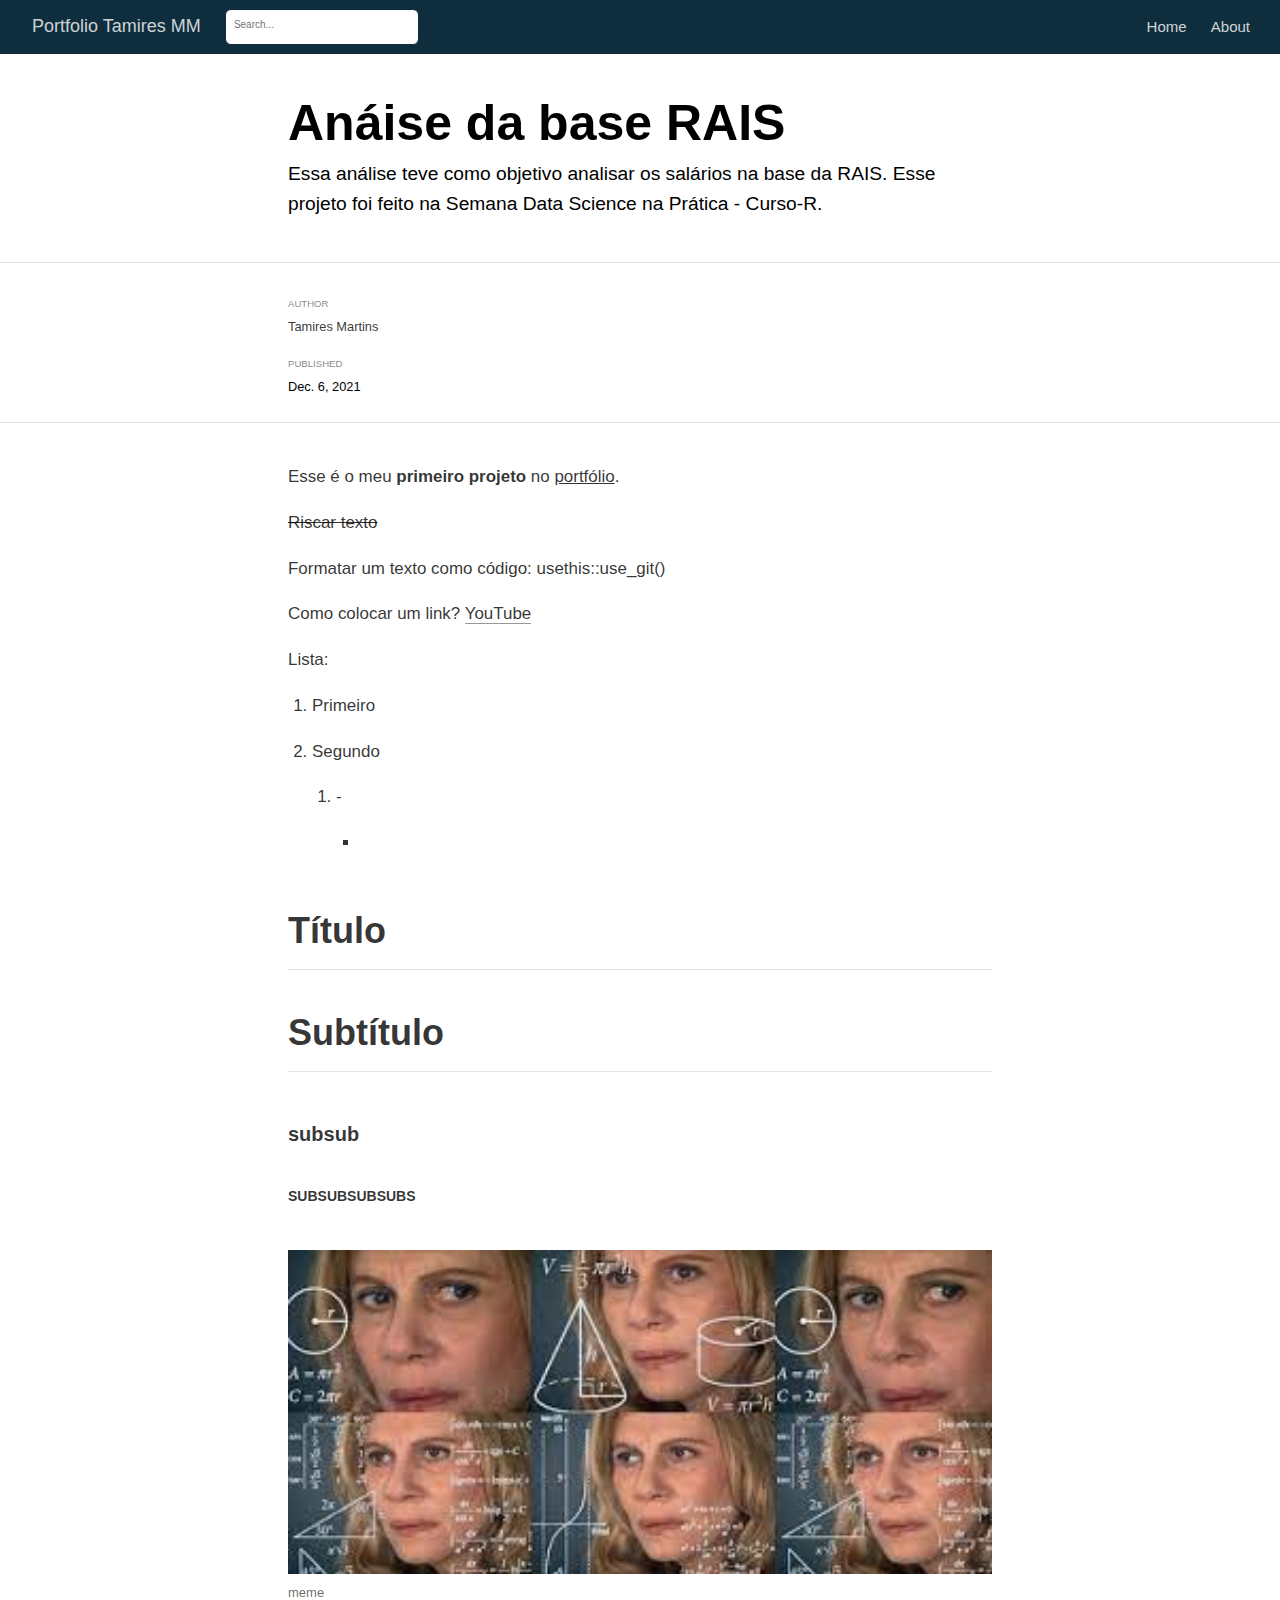
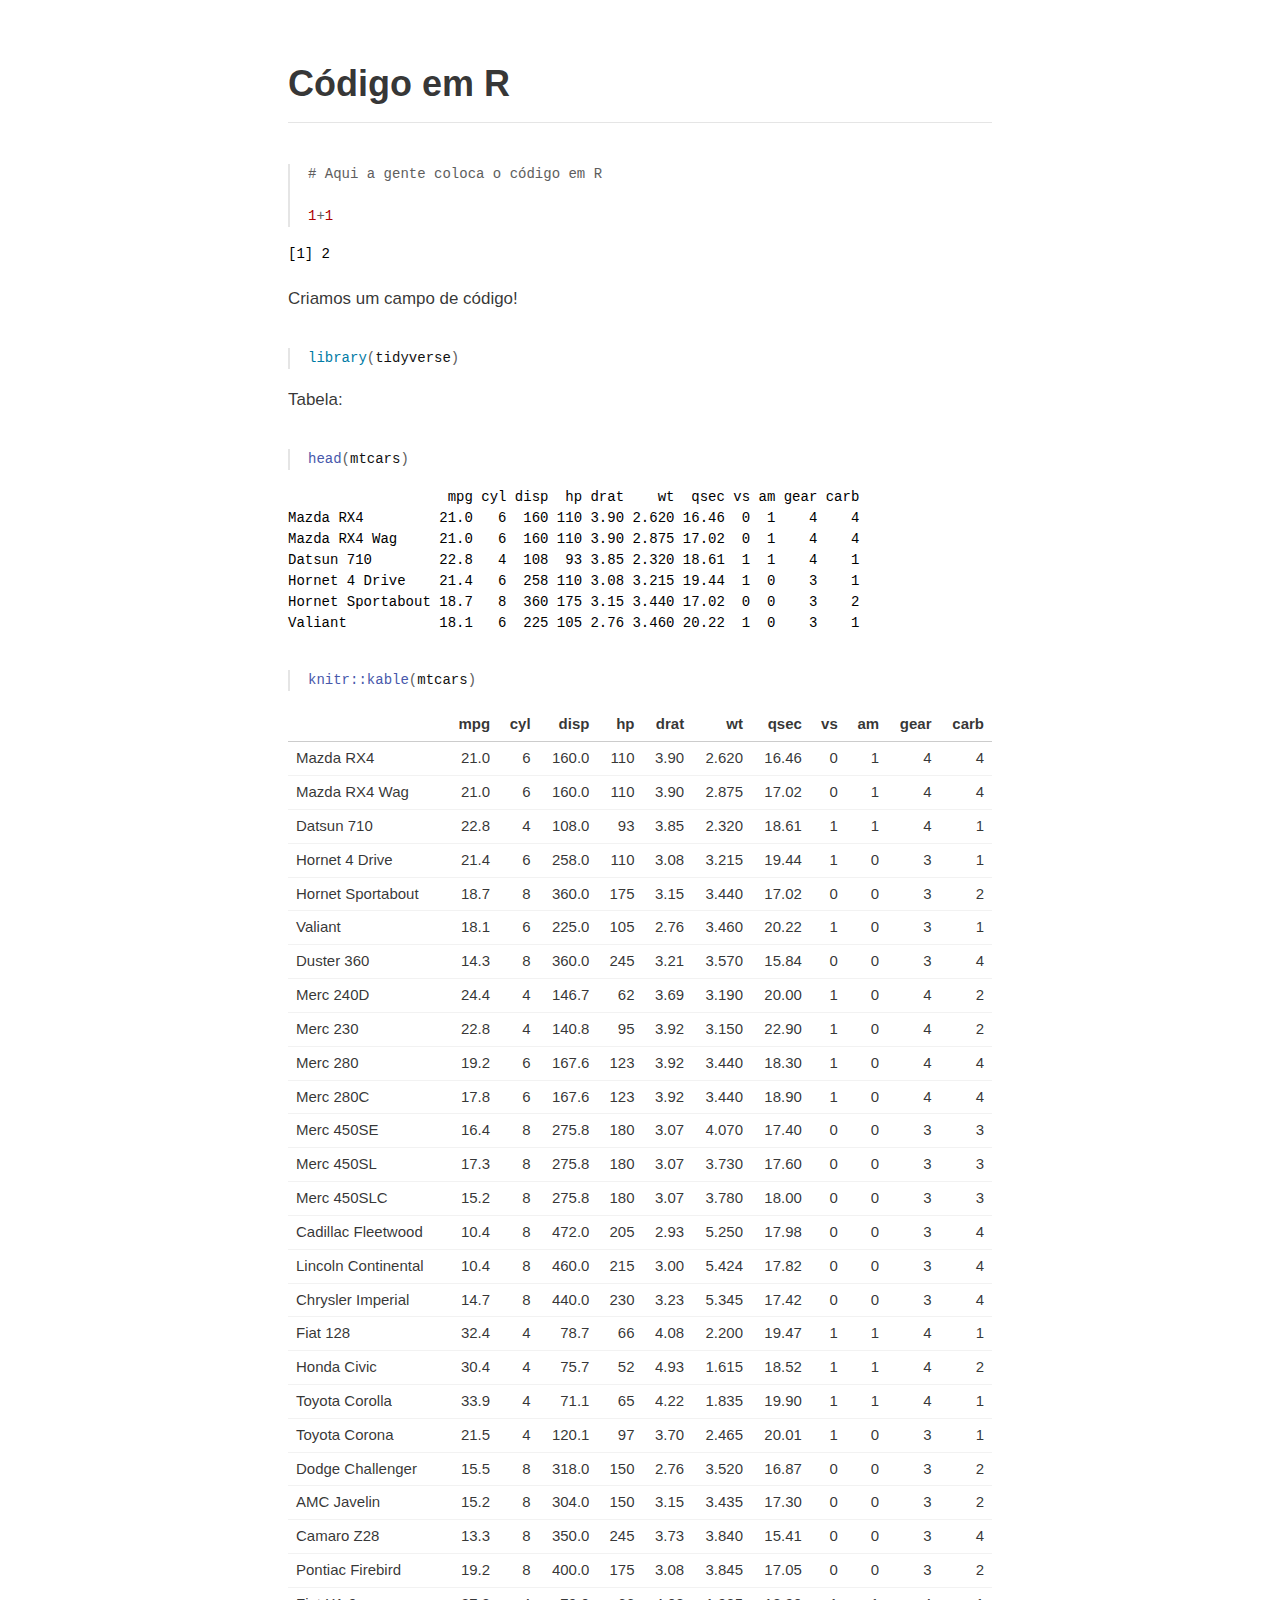
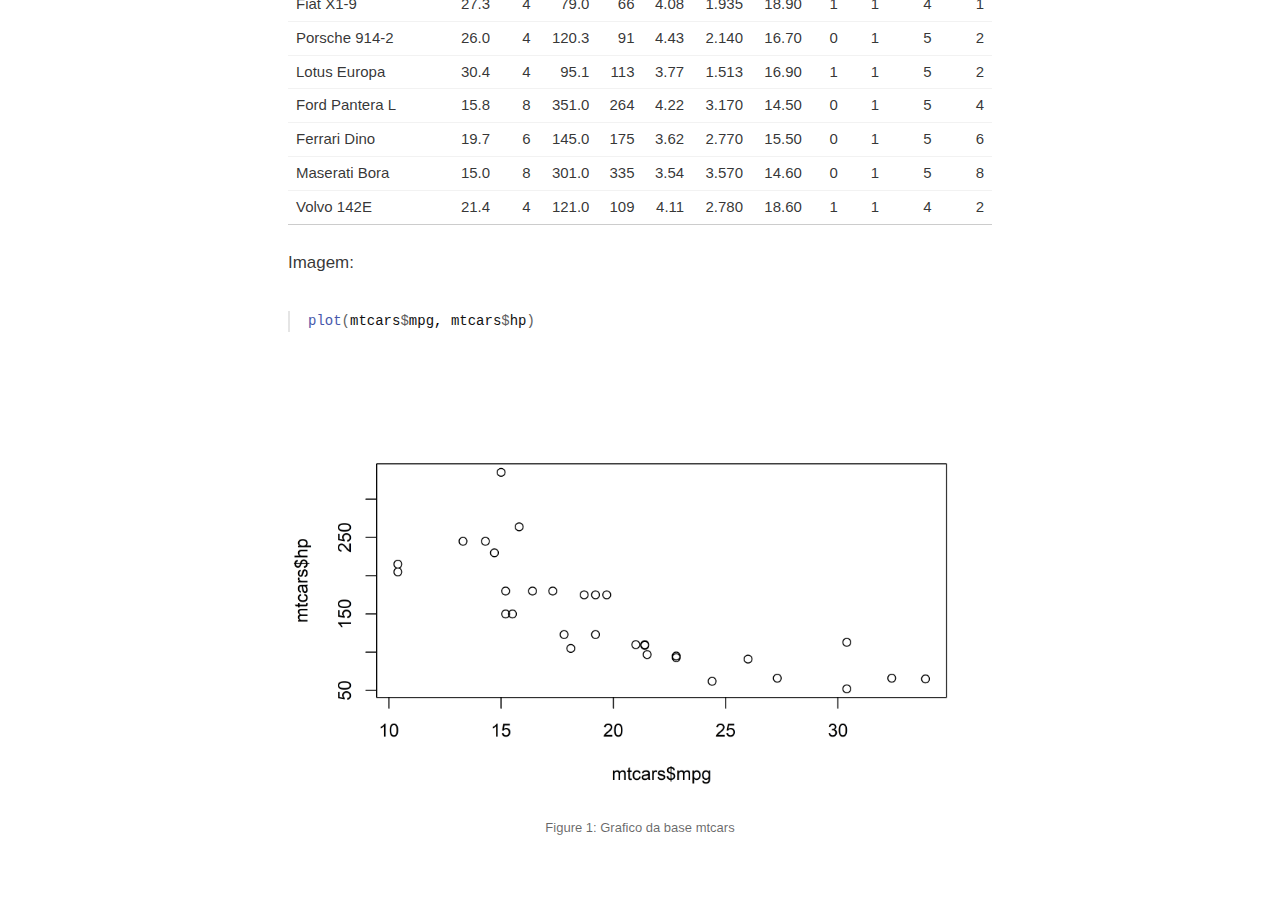
==== commit e1937df5: "primeiro texto e formatações" ====
--- a/docs/posts/2021-12-06-anlise-da-base-rais/index.html
+++ b/docs/posts/2021-12-06-anlise-da-base-rais/index.html
@@ -89,7 +89,7 @@
   <!--radix_placeholder_meta_tags-->
 <title>Portfolio Tamires MM: Anáise da base RAIS</title>
 
-<meta property="description" itemprop="description" content="Essa análise teve como objetivo analisar os salários na base da RAIS. Esse projeto foi feito na Semana Data Science na Prática - Curso-R"/>
+<meta property="description" itemprop="description" content="Essa análise teve como objetivo analisar os salários na base da RAIS. Esse projeto foi feito na Semana Data Science na Prática - Curso-R."/>
 
 
 <!--  https://schema.org/Article -->
@@ -100,25 +100,25 @@
 <!--  https://developers.facebook.com/docs/sharing/webmasters#markup -->
 <meta property="og:title" content="Portfolio Tamires MM: Anáise da base RAIS"/>
 <meta property="og:type" content="article"/>
-<meta property="og:description" content="Essa análise teve como objetivo analisar os salários na base da RAIS. Esse projeto foi feito na Semana Data Science na Prática - Curso-R"/>
+<meta property="og:description" content="Essa análise teve como objetivo analisar os salários na base da RAIS. Esse projeto foi feito na Semana Data Science na Prática - Curso-R."/>
 <meta property="og:locale" content="en_US"/>
 <meta property="og:site_name" content="Portfolio Tamires MM"/>
 
 <!--  https://dev.twitter.com/cards/types/summary -->
 <meta property="twitter:card" content="summary"/>
 <meta property="twitter:title" content="Portfolio Tamires MM: Anáise da base RAIS"/>
-<meta property="twitter:description" content="Essa análise teve como objetivo analisar os salários na base da RAIS. Esse projeto foi feito na Semana Data Science na Prática - Curso-R"/>
+<meta property="twitter:description" content="Essa análise teve como objetivo analisar os salários na base da RAIS. Esse projeto foi feito na Semana Data Science na Prática - Curso-R."/>
 
 <!--/radix_placeholder_meta_tags-->
   <!--radix_placeholder_rmarkdown_metadata-->
 
 <script type="text/json" id="radix-rmarkdown-metadata">
-{"type":"list","attributes":{"names":{"type":"character","attributes":{},"value":["title","description","author","date","output"]}},"value":[{"type":"character","attributes":{},"value":["Anáise da base RAIS"]},{"type":"character","attributes":{},"value":["Essa análise teve como objetivo analisar os salários na base da RAIS. Esse projeto foi feito na Semana Data Science na Prática - Curso-R"]},{"type":"list","attributes":{},"value":[{"type":"list","attributes":{"names":{"type":"character","attributes":{},"value":["name","url"]}},"value":[{"type":"character","attributes":{},"value":["Tamires Martins"]},{"type":"character","attributes":{},"value":["https://example.com/norajones"]}]}]},{"type":"character","attributes":{},"value":["2021-12-06"]},{"type":"list","attributes":{"names":{"type":"character","attributes":{},"value":["distill::distill_article"]}},"value":[{"type":"list","attributes":{"names":{"type":"character","attributes":{},"value":["self_contained"]}},"value":[{"type":"logical","attributes":{},"value":[false]}]}]}]}
+{"type":"list","attributes":{"names":{"type":"character","attributes":{},"value":["title","description","author","date","output"]}},"value":[{"type":"character","attributes":{},"value":["Anáise da base RAIS"]},{"type":"character","attributes":{},"value":["Essa análise teve como objetivo analisar os salários na base da RAIS. Esse projeto foi feito na Semana Data Science na Prática - Curso-R."]},{"type":"list","attributes":{},"value":[{"type":"list","attributes":{"names":{"type":"character","attributes":{},"value":["name","url"]}},"value":[{"type":"character","attributes":{},"value":["Tamires Martins"]},{"type":"character","attributes":{},"value":["https://example.com/norajones"]}]}]},{"type":"character","attributes":{},"value":["2021-12-06"]},{"type":"list","attributes":{"names":{"type":"character","attributes":{},"value":["distill::distill_article"]}},"value":[{"type":"list","attributes":{"names":{"type":"character","attributes":{},"value":["self_contained"]}},"value":[{"type":"logical","attributes":{},"value":[false]}]}]}]}
 </script>
 <!--/radix_placeholder_rmarkdown_metadata-->
   
   <script type="text/json" id="radix-resource-manifest">
-  {"type":"NULL"}
+  {"type":"character","attributes":{},"value":["anlise-da-base-rais_files/anchor-4.2.2/anchor.min.js","anlise-da-base-rais_files/bowser-1.9.3/bowser.min.js","anlise-da-base-rais_files/distill-2.2.21/template.v2.js","anlise-da-base-rais_files/figure-html5/unnamed-chunk-4-1.png","anlise-da-base-rais_files/header-attrs-2.11/header-attrs.js","anlise-da-base-rais_files/jquery-3.6.0/jquery-3.6.0.js","anlise-da-base-rais_files/jquery-3.6.0/jquery-3.6.0.min.js","anlise-da-base-rais_files/jquery-3.6.0/jquery-3.6.0.min.map","anlise-da-base-rais_files/popper-2.6.0/popper.min.js","anlise-da-base-rais_files/tippy-6.2.7/tippy-bundle.umd.min.js","anlise-da-base-rais_files/tippy-6.2.7/tippy-light-border.css","anlise-da-base-rais_files/tippy-6.2.7/tippy.css","anlise-da-base-rais_files/tippy-6.2.7/tippy.umd.min.js","anlise-da-base-rais_files/webcomponents-2.0.0/webcomponents.js"]}
   </script>
   <!--radix_placeholder_navigation_in_header-->
 <meta name="distill:offset" content="../.."/>
@@ -2066,7 +2066,7 @@
 <!--radix_placeholder_front_matter-->
 
 <script id="distill-front-matter" type="text/json">
-{"title":"Anáise da base RAIS","description":"Essa análise teve como objetivo analisar os salários na base da RAIS. Esse projeto foi feito na Semana Data Science na Prática - Curso-R","authors":[{"author":"Tamires Martins","authorURL":"https://example.com/norajones","affiliation":"&nbsp;","affiliationURL":"#","orcidID":""}],"publishedDate":"2021-12-06T00:00:00.000-03:00","citationText":"Martins, 2021"}
+{"title":"Anáise da base RAIS","description":"Essa análise teve como objetivo analisar os salários na base da RAIS. Esse projeto foi feito na Semana Data Science na Prática - Curso-R.","authors":[{"author":"Tamires Martins","authorURL":"https://example.com/norajones","affiliation":"&nbsp;","affiliationURL":"#","orcidID":""}],"publishedDate":"2021-12-06T00:00:00.000-03:00","citationText":"Martins, 2021"}
 </script>
 
 <!--/radix_placeholder_front_matter-->
@@ -2092,7 +2092,7 @@
 <h1>Anáise da base RAIS</h1>
 <!--radix_placeholder_categories-->
 <!--/radix_placeholder_categories-->
-<p>Essa análise teve como objetivo analisar os salários na base da RAIS. Esse projeto foi feito na Semana Data Science na Prática - Curso-R</p>
+<p>Essa análise teve como objetivo analisar os salários na base da RAIS. Esse projeto foi feito na Semana Data Science na Prática - Curso-R.</p>
 </div>
 
 <div class="d-byline">
@@ -2102,8 +2102,545 @@
 </div>
 
 <div class="d-article">
-<p>Esse é o meu primeiro projeto no portfólio.</p>
-<div class="sourceCode" id="cb1"><pre class="sourceCode r distill-force-highlighting-css"><code class="sourceCode r"></code></pre></div>
+<p>Esse é o meu <strong>primeiro projeto</strong> no <u>portfólio</u>.</p>
+<p><del>Riscar texto</del></p>
+<p>Formatar um texto como código: usethis::use_git()</p>
+<p>Como colocar um link? <a href="https://www.youtube.com/">YouTube</a></p>
+<p>Lista:</p>
+<ol type="1">
+<li><p>Primeiro</p></li>
+<li><p>Segundo</p>
+<ol type="1">
+<li><p>-</p>
+<ul>
+<li></li>
+</ul></li>
+</ol></li>
+</ol>
+<h2 id="título">Título</h2>
+<h2 id="subtítulo">Subtítulo</h2>
+<h3 id="subsub">subsub</h3>
+<h4 id="subsubsubsubs">subsubsubsubs</h4>
+<figure>
+<img src="[data-uri]" alt="meme" /><figcaption aria-hidden="true">meme</figcaption>
+</figure>
+<h2 id="código-em-r">Código em R</h2>
+<div class="layout-chunk" data-layout="l-body">
+<div class="sourceCode">
+<pre class="sourceCode r"><code class="sourceCode r"><span class='co'># Aqui a gente coloca o código em R</span>
+
+<span class='fl'>1</span><span class='op'>+</span><span class='fl'>1</span>
+</code></pre>
+</div>
+<pre><code>[1] 2</code></pre>
+</div>
+<p>Criamos um campo de código!</p>
+<div class="layout-chunk" data-layout="l-body">
+<div class="sourceCode">
+<pre class="sourceCode r"><code class="sourceCode r"><span class='kw'><a href='https://rdrr.io/r/base/library.html'>library</a></span><span class='op'>(</span><span class='va'><a href='https://tidyverse.tidyverse.org'>tidyverse</a></span><span class='op'>)</span>
+</code></pre>
+</div>
+</div>
+<p>Tabela:</p>
+<div class="layout-chunk" data-layout="l-body">
+<div class="sourceCode">
+<pre class="sourceCode r"><code class="sourceCode r"><span class='fu'><a href='https://rdrr.io/r/utils/head.html'>head</a></span><span class='op'>(</span><span class='va'>mtcars</span><span class='op'>)</span>
+</code></pre>
+</div>
+<pre><code>                   mpg cyl disp  hp drat    wt  qsec vs am gear carb
+Mazda RX4         21.0   6  160 110 3.90 2.620 16.46  0  1    4    4
+Mazda RX4 Wag     21.0   6  160 110 3.90 2.875 17.02  0  1    4    4
+Datsun 710        22.8   4  108  93 3.85 2.320 18.61  1  1    4    1
+Hornet 4 Drive    21.4   6  258 110 3.08 3.215 19.44  1  0    3    1
+Hornet Sportabout 18.7   8  360 175 3.15 3.440 17.02  0  0    3    2
+Valiant           18.1   6  225 105 2.76 3.460 20.22  1  0    3    1</code></pre>
+<div class="sourceCode">
+<pre class="sourceCode r"><code class="sourceCode r"><span class='fu'>knitr</span><span class='fu'>::</span><span class='fu'><a href='https://rdrr.io/pkg/knitr/man/kable.html'>kable</a></span><span class='op'>(</span><span class='va'>mtcars</span><span class='op'>)</span>
+</code></pre>
+</div>
+<table>
+<thead>
+<tr class="header">
+<th style="text-align: left;"></th>
+<th style="text-align: right;">mpg</th>
+<th style="text-align: right;">cyl</th>
+<th style="text-align: right;">disp</th>
+<th style="text-align: right;">hp</th>
+<th style="text-align: right;">drat</th>
+<th style="text-align: right;">wt</th>
+<th style="text-align: right;">qsec</th>
+<th style="text-align: right;">vs</th>
+<th style="text-align: right;">am</th>
+<th style="text-align: right;">gear</th>
+<th style="text-align: right;">carb</th>
+</tr>
+</thead>
+<tbody>
+<tr class="odd">
+<td style="text-align: left;">Mazda RX4</td>
+<td style="text-align: right;">21.0</td>
+<td style="text-align: right;">6</td>
+<td style="text-align: right;">160.0</td>
+<td style="text-align: right;">110</td>
+<td style="text-align: right;">3.90</td>
+<td style="text-align: right;">2.620</td>
+<td style="text-align: right;">16.46</td>
+<td style="text-align: right;">0</td>
+<td style="text-align: right;">1</td>
+<td style="text-align: right;">4</td>
+<td style="text-align: right;">4</td>
+</tr>
+<tr class="even">
+<td style="text-align: left;">Mazda RX4 Wag</td>
+<td style="text-align: right;">21.0</td>
+<td style="text-align: right;">6</td>
+<td style="text-align: right;">160.0</td>
+<td style="text-align: right;">110</td>
+<td style="text-align: right;">3.90</td>
+<td style="text-align: right;">2.875</td>
+<td style="text-align: right;">17.02</td>
+<td style="text-align: right;">0</td>
+<td style="text-align: right;">1</td>
+<td style="text-align: right;">4</td>
+<td style="text-align: right;">4</td>
+</tr>
+<tr class="odd">
+<td style="text-align: left;">Datsun 710</td>
+<td style="text-align: right;">22.8</td>
+<td style="text-align: right;">4</td>
+<td style="text-align: right;">108.0</td>
+<td style="text-align: right;">93</td>
+<td style="text-align: right;">3.85</td>
+<td style="text-align: right;">2.320</td>
+<td style="text-align: right;">18.61</td>
+<td style="text-align: right;">1</td>
+<td style="text-align: right;">1</td>
+<td style="text-align: right;">4</td>
+<td style="text-align: right;">1</td>
+</tr>
+<tr class="even">
+<td style="text-align: left;">Hornet 4 Drive</td>
+<td style="text-align: right;">21.4</td>
+<td style="text-align: right;">6</td>
+<td style="text-align: right;">258.0</td>
+<td style="text-align: right;">110</td>
+<td style="text-align: right;">3.08</td>
+<td style="text-align: right;">3.215</td>
+<td style="text-align: right;">19.44</td>
+<td style="text-align: right;">1</td>
+<td style="text-align: right;">0</td>
+<td style="text-align: right;">3</td>
+<td style="text-align: right;">1</td>
+</tr>
+<tr class="odd">
+<td style="text-align: left;">Hornet Sportabout</td>
+<td style="text-align: right;">18.7</td>
+<td style="text-align: right;">8</td>
+<td style="text-align: right;">360.0</td>
+<td style="text-align: right;">175</td>
+<td style="text-align: right;">3.15</td>
+<td style="text-align: right;">3.440</td>
+<td style="text-align: right;">17.02</td>
+<td style="text-align: right;">0</td>
+<td style="text-align: right;">0</td>
+<td style="text-align: right;">3</td>
+<td style="text-align: right;">2</td>
+</tr>
+<tr class="even">
+<td style="text-align: left;">Valiant</td>
+<td style="text-align: right;">18.1</td>
+<td style="text-align: right;">6</td>
+<td style="text-align: right;">225.0</td>
+<td style="text-align: right;">105</td>
+<td style="text-align: right;">2.76</td>
+<td style="text-align: right;">3.460</td>
+<td style="text-align: right;">20.22</td>
+<td style="text-align: right;">1</td>
+<td style="text-align: right;">0</td>
+<td style="text-align: right;">3</td>
+<td style="text-align: right;">1</td>
+</tr>
+<tr class="odd">
+<td style="text-align: left;">Duster 360</td>
+<td style="text-align: right;">14.3</td>
+<td style="text-align: right;">8</td>
+<td style="text-align: right;">360.0</td>
+<td style="text-align: right;">245</td>
+<td style="text-align: right;">3.21</td>
+<td style="text-align: right;">3.570</td>
+<td style="text-align: right;">15.84</td>
+<td style="text-align: right;">0</td>
+<td style="text-align: right;">0</td>
+<td style="text-align: right;">3</td>
+<td style="text-align: right;">4</td>
+</tr>
+<tr class="even">
+<td style="text-align: left;">Merc 240D</td>
+<td style="text-align: right;">24.4</td>
+<td style="text-align: right;">4</td>
+<td style="text-align: right;">146.7</td>
+<td style="text-align: right;">62</td>
+<td style="text-align: right;">3.69</td>
+<td style="text-align: right;">3.190</td>
+<td style="text-align: right;">20.00</td>
+<td style="text-align: right;">1</td>
+<td style="text-align: right;">0</td>
+<td style="text-align: right;">4</td>
+<td style="text-align: right;">2</td>
+</tr>
+<tr class="odd">
+<td style="text-align: left;">Merc 230</td>
+<td style="text-align: right;">22.8</td>
+<td style="text-align: right;">4</td>
+<td style="text-align: right;">140.8</td>
+<td style="text-align: right;">95</td>
+<td style="text-align: right;">3.92</td>
+<td style="text-align: right;">3.150</td>
+<td style="text-align: right;">22.90</td>
+<td style="text-align: right;">1</td>
+<td style="text-align: right;">0</td>
+<td style="text-align: right;">4</td>
+<td style="text-align: right;">2</td>
+</tr>
+<tr class="even">
+<td style="text-align: left;">Merc 280</td>
+<td style="text-align: right;">19.2</td>
+<td style="text-align: right;">6</td>
+<td style="text-align: right;">167.6</td>
+<td style="text-align: right;">123</td>
+<td style="text-align: right;">3.92</td>
+<td style="text-align: right;">3.440</td>
+<td style="text-align: right;">18.30</td>
+<td style="text-align: right;">1</td>
+<td style="text-align: right;">0</td>
+<td style="text-align: right;">4</td>
+<td style="text-align: right;">4</td>
+</tr>
+<tr class="odd">
+<td style="text-align: left;">Merc 280C</td>
+<td style="text-align: right;">17.8</td>
+<td style="text-align: right;">6</td>
+<td style="text-align: right;">167.6</td>
+<td style="text-align: right;">123</td>
+<td style="text-align: right;">3.92</td>
+<td style="text-align: right;">3.440</td>
+<td style="text-align: right;">18.90</td>
+<td style="text-align: right;">1</td>
+<td style="text-align: right;">0</td>
+<td style="text-align: right;">4</td>
+<td style="text-align: right;">4</td>
+</tr>
+<tr class="even">
+<td style="text-align: left;">Merc 450SE</td>
+<td style="text-align: right;">16.4</td>
+<td style="text-align: right;">8</td>
+<td style="text-align: right;">275.8</td>
+<td style="text-align: right;">180</td>
+<td style="text-align: right;">3.07</td>
+<td style="text-align: right;">4.070</td>
+<td style="text-align: right;">17.40</td>
+<td style="text-align: right;">0</td>
+<td style="text-align: right;">0</td>
+<td style="text-align: right;">3</td>
+<td style="text-align: right;">3</td>
+</tr>
+<tr class="odd">
+<td style="text-align: left;">Merc 450SL</td>
+<td style="text-align: right;">17.3</td>
+<td style="text-align: right;">8</td>
+<td style="text-align: right;">275.8</td>
+<td style="text-align: right;">180</td>
+<td style="text-align: right;">3.07</td>
+<td style="text-align: right;">3.730</td>
+<td style="text-align: right;">17.60</td>
+<td style="text-align: right;">0</td>
+<td style="text-align: right;">0</td>
+<td style="text-align: right;">3</td>
+<td style="text-align: right;">3</td>
+</tr>
+<tr class="even">
+<td style="text-align: left;">Merc 450SLC</td>
+<td style="text-align: right;">15.2</td>
+<td style="text-align: right;">8</td>
+<td style="text-align: right;">275.8</td>
+<td style="text-align: right;">180</td>
+<td style="text-align: right;">3.07</td>
+<td style="text-align: right;">3.780</td>
+<td style="text-align: right;">18.00</td>
+<td style="text-align: right;">0</td>
+<td style="text-align: right;">0</td>
+<td style="text-align: right;">3</td>
+<td style="text-align: right;">3</td>
+</tr>
+<tr class="odd">
+<td style="text-align: left;">Cadillac Fleetwood</td>
+<td style="text-align: right;">10.4</td>
+<td style="text-align: right;">8</td>
+<td style="text-align: right;">472.0</td>
+<td style="text-align: right;">205</td>
+<td style="text-align: right;">2.93</td>
+<td style="text-align: right;">5.250</td>
+<td style="text-align: right;">17.98</td>
+<td style="text-align: right;">0</td>
+<td style="text-align: right;">0</td>
+<td style="text-align: right;">3</td>
+<td style="text-align: right;">4</td>
+</tr>
+<tr class="even">
+<td style="text-align: left;">Lincoln Continental</td>
+<td style="text-align: right;">10.4</td>
+<td style="text-align: right;">8</td>
+<td style="text-align: right;">460.0</td>
+<td style="text-align: right;">215</td>
+<td style="text-align: right;">3.00</td>
+<td style="text-align: right;">5.424</td>
+<td style="text-align: right;">17.82</td>
+<td style="text-align: right;">0</td>
+<td style="text-align: right;">0</td>
+<td style="text-align: right;">3</td>
+<td style="text-align: right;">4</td>
+</tr>
+<tr class="odd">
+<td style="text-align: left;">Chrysler Imperial</td>
+<td style="text-align: right;">14.7</td>
+<td style="text-align: right;">8</td>
+<td style="text-align: right;">440.0</td>
+<td style="text-align: right;">230</td>
+<td style="text-align: right;">3.23</td>
+<td style="text-align: right;">5.345</td>
+<td style="text-align: right;">17.42</td>
+<td style="text-align: right;">0</td>
+<td style="text-align: right;">0</td>
+<td style="text-align: right;">3</td>
+<td style="text-align: right;">4</td>
+</tr>
+<tr class="even">
+<td style="text-align: left;">Fiat 128</td>
+<td style="text-align: right;">32.4</td>
+<td style="text-align: right;">4</td>
+<td style="text-align: right;">78.7</td>
+<td style="text-align: right;">66</td>
+<td style="text-align: right;">4.08</td>
+<td style="text-align: right;">2.200</td>
+<td style="text-align: right;">19.47</td>
+<td style="text-align: right;">1</td>
+<td style="text-align: right;">1</td>
+<td style="text-align: right;">4</td>
+<td style="text-align: right;">1</td>
+</tr>
+<tr class="odd">
+<td style="text-align: left;">Honda Civic</td>
+<td style="text-align: right;">30.4</td>
+<td style="text-align: right;">4</td>
+<td style="text-align: right;">75.7</td>
+<td style="text-align: right;">52</td>
+<td style="text-align: right;">4.93</td>
+<td style="text-align: right;">1.615</td>
+<td style="text-align: right;">18.52</td>
+<td style="text-align: right;">1</td>
+<td style="text-align: right;">1</td>
+<td style="text-align: right;">4</td>
+<td style="text-align: right;">2</td>
+</tr>
+<tr class="even">
+<td style="text-align: left;">Toyota Corolla</td>
+<td style="text-align: right;">33.9</td>
+<td style="text-align: right;">4</td>
+<td style="text-align: right;">71.1</td>
+<td style="text-align: right;">65</td>
+<td style="text-align: right;">4.22</td>
+<td style="text-align: right;">1.835</td>
+<td style="text-align: right;">19.90</td>
+<td style="text-align: right;">1</td>
+<td style="text-align: right;">1</td>
+<td style="text-align: right;">4</td>
+<td style="text-align: right;">1</td>
+</tr>
+<tr class="odd">
+<td style="text-align: left;">Toyota Corona</td>
+<td style="text-align: right;">21.5</td>
+<td style="text-align: right;">4</td>
+<td style="text-align: right;">120.1</td>
+<td style="text-align: right;">97</td>
+<td style="text-align: right;">3.70</td>
+<td style="text-align: right;">2.465</td>
+<td style="text-align: right;">20.01</td>
+<td style="text-align: right;">1</td>
+<td style="text-align: right;">0</td>
+<td style="text-align: right;">3</td>
+<td style="text-align: right;">1</td>
+</tr>
+<tr class="even">
+<td style="text-align: left;">Dodge Challenger</td>
+<td style="text-align: right;">15.5</td>
+<td style="text-align: right;">8</td>
+<td style="text-align: right;">318.0</td>
+<td style="text-align: right;">150</td>
+<td style="text-align: right;">2.76</td>
+<td style="text-align: right;">3.520</td>
+<td style="text-align: right;">16.87</td>
+<td style="text-align: right;">0</td>
+<td style="text-align: right;">0</td>
+<td style="text-align: right;">3</td>
+<td style="text-align: right;">2</td>
+</tr>
+<tr class="odd">
+<td style="text-align: left;">AMC Javelin</td>
+<td style="text-align: right;">15.2</td>
+<td style="text-align: right;">8</td>
+<td style="text-align: right;">304.0</td>
+<td style="text-align: right;">150</td>
+<td style="text-align: right;">3.15</td>
+<td style="text-align: right;">3.435</td>
+<td style="text-align: right;">17.30</td>
+<td style="text-align: right;">0</td>
+<td style="text-align: right;">0</td>
+<td style="text-align: right;">3</td>
+<td style="text-align: right;">2</td>
+</tr>
+<tr class="even">
+<td style="text-align: left;">Camaro Z28</td>
+<td style="text-align: right;">13.3</td>
+<td style="text-align: right;">8</td>
+<td style="text-align: right;">350.0</td>
+<td style="text-align: right;">245</td>
+<td style="text-align: right;">3.73</td>
+<td style="text-align: right;">3.840</td>
+<td style="text-align: right;">15.41</td>
+<td style="text-align: right;">0</td>
+<td style="text-align: right;">0</td>
+<td style="text-align: right;">3</td>
+<td style="text-align: right;">4</td>
+</tr>
+<tr class="odd">
+<td style="text-align: left;">Pontiac Firebird</td>
+<td style="text-align: right;">19.2</td>
+<td style="text-align: right;">8</td>
+<td style="text-align: right;">400.0</td>
+<td style="text-align: right;">175</td>
+<td style="text-align: right;">3.08</td>
+<td style="text-align: right;">3.845</td>
+<td style="text-align: right;">17.05</td>
+<td style="text-align: right;">0</td>
+<td style="text-align: right;">0</td>
+<td style="text-align: right;">3</td>
+<td style="text-align: right;">2</td>
+</tr>
+<tr class="even">
+<td style="text-align: left;">Fiat X1-9</td>
+<td style="text-align: right;">27.3</td>
+<td style="text-align: right;">4</td>
+<td style="text-align: right;">79.0</td>
+<td style="text-align: right;">66</td>
+<td style="text-align: right;">4.08</td>
+<td style="text-align: right;">1.935</td>
+<td style="text-align: right;">18.90</td>
+<td style="text-align: right;">1</td>
+<td style="text-align: right;">1</td>
+<td style="text-align: right;">4</td>
+<td style="text-align: right;">1</td>
+</tr>
+<tr class="odd">
+<td style="text-align: left;">Porsche 914-2</td>
+<td style="text-align: right;">26.0</td>
+<td style="text-align: right;">4</td>
+<td style="text-align: right;">120.3</td>
+<td style="text-align: right;">91</td>
+<td style="text-align: right;">4.43</td>
+<td style="text-align: right;">2.140</td>
+<td style="text-align: right;">16.70</td>
+<td style="text-align: right;">0</td>
+<td style="text-align: right;">1</td>
+<td style="text-align: right;">5</td>
+<td style="text-align: right;">2</td>
+</tr>
+<tr class="even">
+<td style="text-align: left;">Lotus Europa</td>
+<td style="text-align: right;">30.4</td>
+<td style="text-align: right;">4</td>
+<td style="text-align: right;">95.1</td>
+<td style="text-align: right;">113</td>
+<td style="text-align: right;">3.77</td>
+<td style="text-align: right;">1.513</td>
+<td style="text-align: right;">16.90</td>
+<td style="text-align: right;">1</td>
+<td style="text-align: right;">1</td>
+<td style="text-align: right;">5</td>
+<td style="text-align: right;">2</td>
+</tr>
+<tr class="odd">
+<td style="text-align: left;">Ford Pantera L</td>
+<td style="text-align: right;">15.8</td>
+<td style="text-align: right;">8</td>
+<td style="text-align: right;">351.0</td>
+<td style="text-align: right;">264</td>
+<td style="text-align: right;">4.22</td>
+<td style="text-align: right;">3.170</td>
+<td style="text-align: right;">14.50</td>
+<td style="text-align: right;">0</td>
+<td style="text-align: right;">1</td>
+<td style="text-align: right;">5</td>
+<td style="text-align: right;">4</td>
+</tr>
+<tr class="even">
+<td style="text-align: left;">Ferrari Dino</td>
+<td style="text-align: right;">19.7</td>
+<td style="text-align: right;">6</td>
+<td style="text-align: right;">145.0</td>
+<td style="text-align: right;">175</td>
+<td style="text-align: right;">3.62</td>
+<td style="text-align: right;">2.770</td>
+<td style="text-align: right;">15.50</td>
+<td style="text-align: right;">0</td>
+<td style="text-align: right;">1</td>
+<td style="text-align: right;">5</td>
+<td style="text-align: right;">6</td>
+</tr>
+<tr class="odd">
+<td style="text-align: left;">Maserati Bora</td>
+<td style="text-align: right;">15.0</td>
+<td style="text-align: right;">8</td>
+<td style="text-align: right;">301.0</td>
+<td style="text-align: right;">335</td>
+<td style="text-align: right;">3.54</td>
+<td style="text-align: right;">3.570</td>
+<td style="text-align: right;">14.60</td>
+<td style="text-align: right;">0</td>
+<td style="text-align: right;">1</td>
+<td style="text-align: right;">5</td>
+<td style="text-align: right;">8</td>
+</tr>
+<tr class="even">
+<td style="text-align: left;">Volvo 142E</td>
+<td style="text-align: right;">21.4</td>
+<td style="text-align: right;">4</td>
+<td style="text-align: right;">121.0</td>
+<td style="text-align: right;">109</td>
+<td style="text-align: right;">4.11</td>
+<td style="text-align: right;">2.780</td>
+<td style="text-align: right;">18.60</td>
+<td style="text-align: right;">1</td>
+<td style="text-align: right;">1</td>
+<td style="text-align: right;">4</td>
+<td style="text-align: right;">2</td>
+</tr>
+</tbody>
+</table>
+</div>
+<p>Imagem:</p>
+<div class="layout-chunk" data-layout="l-body">
+<div class="sourceCode">
+<pre class="sourceCode r"><code class="sourceCode r"><span class='fu'><a href='https://rdrr.io/r/graphics/plot.default.html'>plot</a></span><span class='op'>(</span><span class='va'>mtcars</span><span class='op'>$</span><span class='va'>mpg</span>, <span class='va'>mtcars</span><span class='op'>$</span><span class='va'>hp</span><span class='op'>)</span>
+</code></pre>
+</div>
+<div class="figure" style="text-align: center"><span style="display:block;" id="fig:unnamed-chunk-4"></span>
+<img src="anlise-da-base-rais_files/figure-html5/unnamed-chunk-4-1.png" alt="Grafico da base mtcars" width="90%" />
+<p class="caption">
+Figure 1: Grafico da base mtcars
+</p>
+</div>
+</div>
+<div class="sourceCode" id="cb3"><pre class="sourceCode r distill-force-highlighting-css"><code class="sourceCode r"></code></pre></div>
 <!--radix_placeholder_article_footer-->
 <!--/radix_placeholder_article_footer-->
 </div>
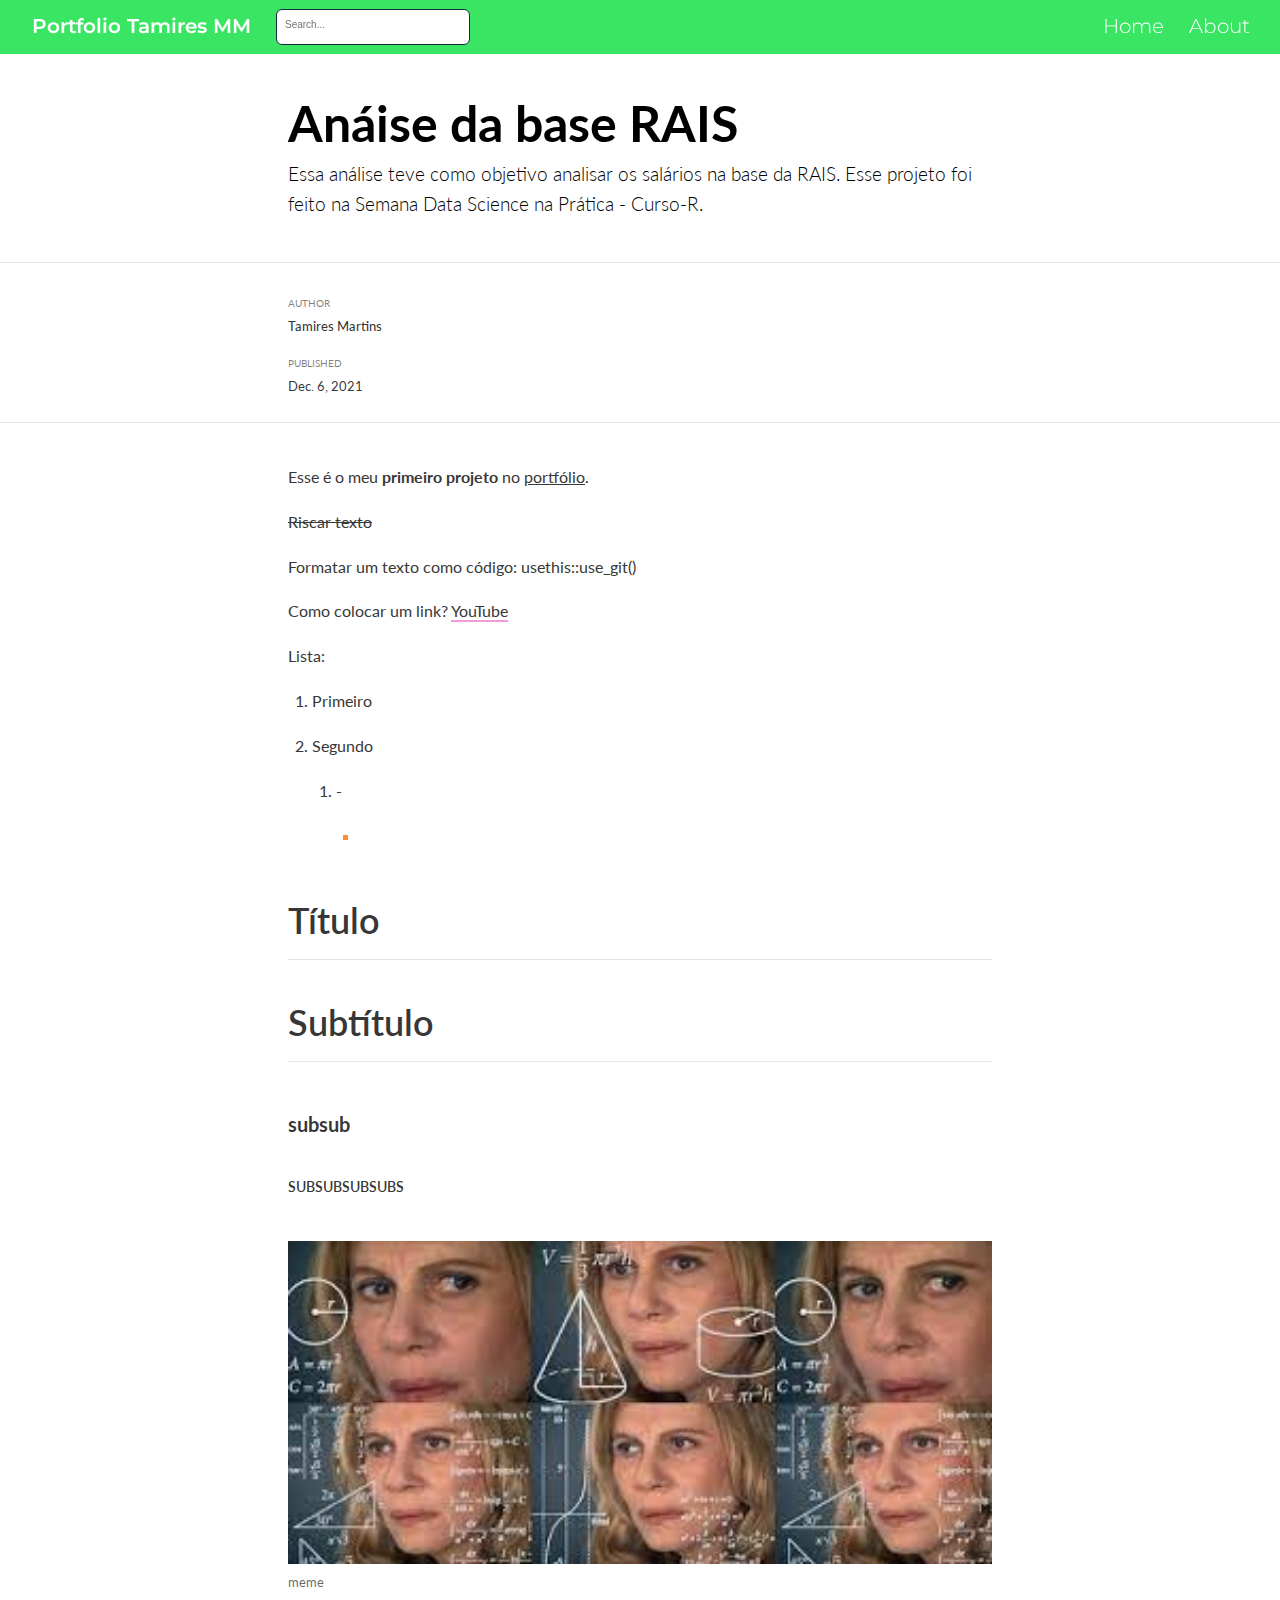
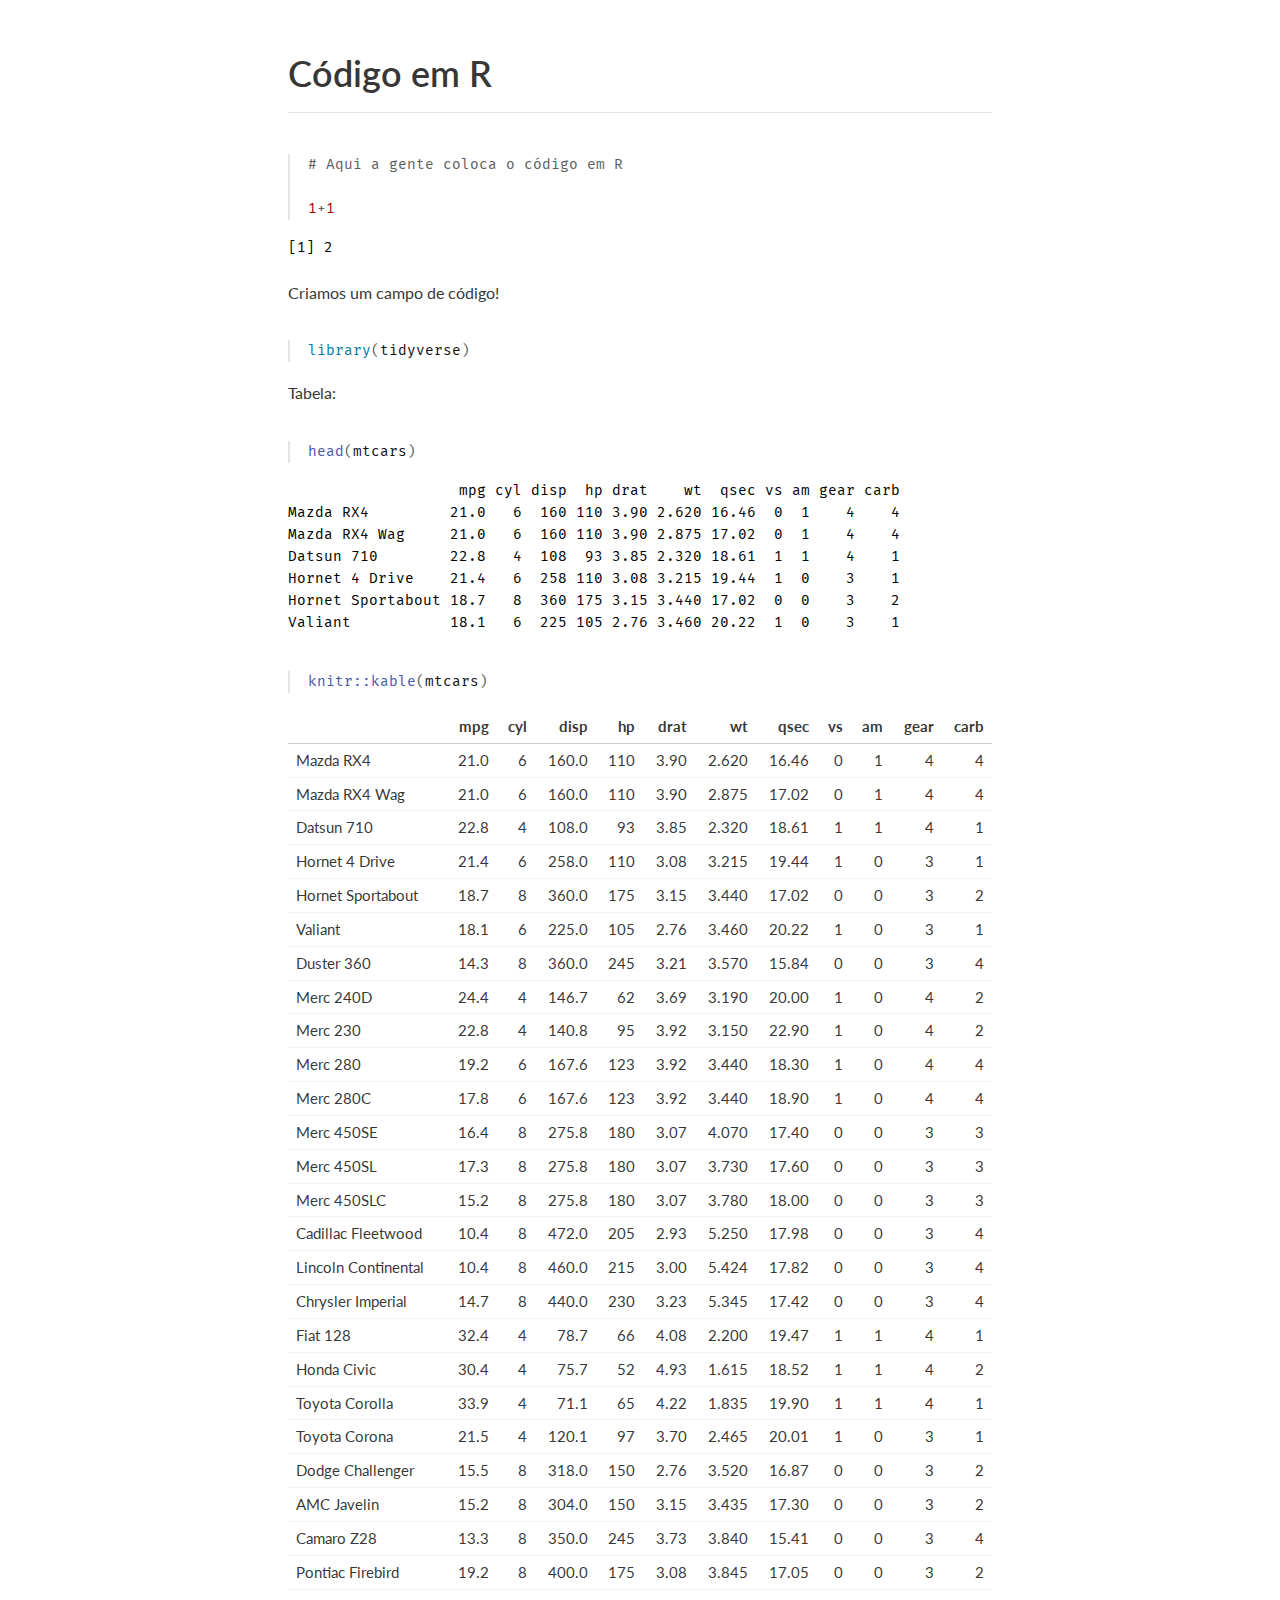
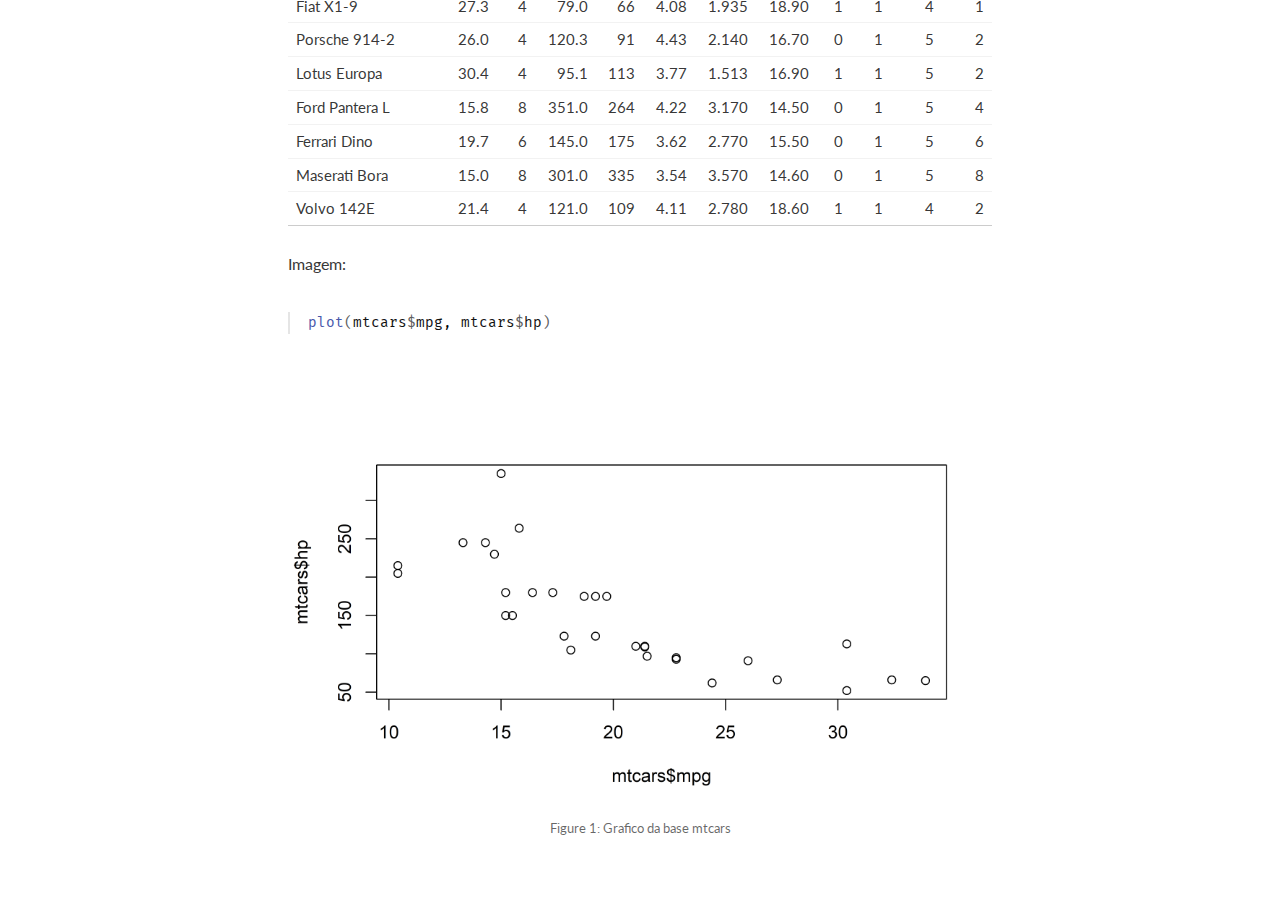
==== commit da9973a1: "tema em todo site" ====
--- a/docs/posts/2021-12-06-anlise-da-base-rais/index.html
+++ b/docs/posts/2021-12-06-anlise-da-base-rais/index.html
@@ -2044,6 +2044,340 @@
 
 </script>
 
+<style type="text/css">
+/* base variables */
+
+/* Edit the CSS properties in this file to create a custom
+   Distill theme. Only edit values in the right column
+   for each row; values shown are the CSS defaults.
+   To return any property to the default,
+   you may set its value to: unset
+   All rows must end with a semi-colon.                      */
+
+/* Optional: embed custom fonts here with `@import`          */
+/* This must remain at the top of this file.                 */
+
+
+
+html {
+  /*-- Main font sizes --*/
+  --title-size:      50px;
+  --body-size:       1.06rem;
+  --code-size:       14px;
+  --aside-size:      12px;
+  --fig-cap-size:    13px;
+  /*-- Main font colors --*/
+  --title-color:     #000000;
+  --header-color:    rgba(0, 0, 0, 0.8);
+  --body-color:      rgba(0, 0, 0, 0.8);
+  --aside-color:     rgba(0, 0, 0, 0.6);
+  --fig-cap-color:   rgba(0, 0, 0, 0.6);
+  /*-- Specify custom fonts ~~~ must be imported above   --*/
+  --heading-font:    sans-serif;
+  --mono-font:       monospace;
+  --body-font:       sans-serif;
+  --navbar-font:     sans-serif;  /* websites + blogs only */
+}
+
+/*-- ARTICLE METADATA --*/
+d-byline {
+  --heading-size:    0.6rem;
+  --heading-color:   rgba(0, 0, 0, 0.5);
+  --body-size:       0.8rem;
+  --body-color:      rgba(0, 0, 0, 0.8);
+}
+
+/*-- ARTICLE TABLE OF CONTENTS --*/
+.d-contents {
+  --heading-size:    18px;
+  --contents-size:   13px;
+}
+
+/*-- ARTICLE APPENDIX --*/
+d-appendix {
+  --heading-size:    15px;
+  --heading-color:   rgba(0, 0, 0, 0.65);
+  --text-size:       0.8em;
+  --text-color:      rgba(0, 0, 0, 0.5);
+}
+
+/*-- WEBSITE HEADER + FOOTER --*/
+/* These properties only apply to Distill sites and blogs  */
+
+.distill-site-header {
+  --title-size:       18px;
+  --text-color:       rgba(255, 255, 255, 0.8);
+  --text-size:        15px;
+  --hover-color:      white;
+  --bkgd-color:       #0F2E3D;
+}
+
+.distill-site-footer {
+  --text-color:       rgba(255, 255, 255, 0.8);
+  --text-size:        15px;
+  --hover-color:      white;
+  --bkgd-color:       #0F2E3D;
+}
+
+/*-- Additional custom styles --*/
+/* Add any additional CSS rules below                      */
+</style>
+<style type="text/css">
+/* base variables */
+
+/* Edit the CSS properties in this file to create a custom
+   Distill theme. Only edit values in the right column
+   for each row; values shown are the CSS defaults.
+   To return any property to the default,
+   you may set its value to: unset
+   All rows must end with a semi-colon.                      */
+
+/* Optional: embed custom fonts here with `@import`          */
+/* This must remain at the top of this file.                 */
+@import url('https://fonts.googleapis.com/css2?family=Lato');
+@import url('https://fonts.googleapis.com/css2?family=Fira+Mono');
+@import url('https://fonts.googleapis.com/css2?family=Montserrat');
+
+html {
+  /*-- Main font sizes --*/
+  --title-size:      50px;
+  --body-size:       1.0rem;                     /* edited */
+  --code-size:       0.9rem;                     /* edited */
+  --aside-size:      12px;
+  --fig-cap-size:    13px;
+  /*-- Main font colors --*/
+  --title-color:     #000000;
+  --heading-color:   rgba(0, 0, 0, 0.8);
+  --body-color:      #383838;                    /* edited */
+  --aside-color:     rgba(0, 0, 0, 0.6);
+  --fig-cap-color:   rgba(0, 0, 0, 0.6);
+  /*-- Specify custom fonts ~~~ must be imported above   --*/
+  --heading-font:    'Lato', sans-serif;         /* edited */
+  --mono-font:       'Fira Mono', monospace;     /* edited */
+  --body-font:       'Lato', sans-serif;         /* edited */
+  --navbar-font:     'Montserrat', sans-serif;   /* edited */
+}
+
+/*-- ARTICLE METADATA --*/
+d-byline {
+  --heading-size:    0.6rem;
+  --heading-color:   rgba(0, 0, 0, 0.5);
+  --body-size:       0.8rem;
+  --body-color:      rgba(0, 0, 0, 0.8);
+}
+
+/*-- ARTICLE TABLE OF CONTENTS --*/
+.d-contents {
+  --heading-size:    18px;
+  --contents-size:   13px;
+}
+
+/*-- ARTICLE APPENDIX --*/
+d-appendix {
+  --heading-size:    15px;
+  --heading-color:   rgba(0, 0, 0, 0.65);
+  --text-size:       0.8em;
+  --text-color:      rgba(0, 0, 0, 0.5);
+}
+
+/*-- WEBSITE HEADER + FOOTER --*/
+/* These properties only apply to Distill sites and blogs  */
+
+.distill-site-header {
+  --title-size:       20px;                      /* edited */
+  --text-color:       #FFFFFF;                   /* edited */
+  --text-size:        20px;                      /* edited */
+  --hover-color:      #383838;                   /* edited */
+  --bkgd-color:       rgba(7, 222, 59, 0.8);    /* edited */
+}
+
+.distill-site-footer {
+  --text-color:       rgba(7, 222, 59, 0.8);
+  --text-size:        15px;
+  --hover-color:      white;
+  --bkgd-color:       #0F2E3D;
+}
+
+
+/*-- Additional custom styles --*/
+
+.posts-list .metadata .publishedDate {
+    color: rgb(249, 83, 85);
+}
+
+d-article p code {
+  color: #383838;
+  background: rgba(249, 83, 85, 0.1);
+  font-weight: 400;
+  font-size: 0.9em;
+}
+
+d-article a {
+    border-bottom: 2px solid rgba(222, 7, 152, 0.4);
+    text-decoration: none;
+}
+
+.distill-site-header .title {
+    font-weight: 600;
+}
+
+ul > li::marker {
+  color: rgba(255, 114, 0, 0.8);
+}</style>
+<style type="text/css">
+/* base style */
+
+/* FONT FAMILIES */
+
+:root {
+  --heading-default: -apple-system, BlinkMacSystemFont, "Segoe UI", Roboto, Oxygen, Ubuntu, Cantarell, "Fira Sans", "Droid Sans", "Helvetica Neue", Arial, sans-serif;
+  --mono-default: Consolas, Monaco, 'Andale Mono', 'Ubuntu Mono', monospace;
+  --body-default: -apple-system, BlinkMacSystemFont, "Segoe UI", Roboto, Oxygen, Ubuntu, Cantarell, "Fira Sans", "Droid Sans", "Helvetica Neue", Arial, sans-serif;
+}
+
+body,
+.posts-list .post-preview p,
+.posts-list .description p {
+  font-family: var(--body-font), var(--body-default);
+}
+
+h1, h2, h3, h4, h5, h6,
+.posts-list .post-preview h2,
+.posts-list .description h2 {
+  font-family: var(--heading-font), var(--heading-default);
+}
+
+d-article div.sourceCode code,
+d-article pre code {
+  font-family: var(--mono-font), var(--mono-default);
+}
+
+
+/*-- TITLE --*/
+d-title h1,
+.posts-list > h1 {
+  color: var(--title-color, black);
+}
+
+d-title h1 {
+  font-size: var(--title-size, 50px);
+}
+
+/*-- HEADERS --*/
+d-article h1,
+d-article h2,
+d-article h3,
+d-article h4,
+d-article h5,
+d-article h6 {
+  color: var(--header-color, rgba(0, 0, 0, 0.8));
+}
+
+/*-- BODY --*/
+d-article > p,  /* only text inside of <p> tags */
+d-article > ul, /* lists */
+d-article > ol {
+  color: var(--body-color, rgba(0, 0, 0, 0.8));
+  font-size: var(--body-size, 1.06rem);
+}
+
+
+/*-- CODE --*/
+d-article div.sourceCode code,
+d-article pre code {
+  font-size: var(--code-size, 14px);
+}
+
+/*-- ASIDE --*/
+d-article aside {
+  font-size: var(--aside-size, 12px);
+  color: var(--aside-color, rgba(0, 0, 0, 0.6));
+}
+
+/*-- FIGURE CAPTIONS --*/
+figure .caption,
+figure figcaption,
+.figure .caption {
+  font-size: var(--fig-cap-size, 13px);
+  color: var(--fig-cap-color, rgba(0, 0, 0, 0.6));
+}
+
+/*-- METADATA --*/
+d-byline h3 {
+  font-size: var(--heading-size, 0.6rem);
+  color: var(--heading-color, rgba(0, 0, 0, 0.5));
+}
+
+d-byline {
+  font-size: var(--body-size, 0.8rem);
+  color: var(--body-color, rgba(0, 0, 0, 0.8));
+}
+
+d-byline a,
+d-article d-byline a {
+  color: var(--body-color, rgba(0, 0, 0, 0.8));
+}
+
+/*-- TABLE OF CONTENTS --*/
+.d-contents nav h3 {
+  font-size: var(--heading-size, 18px);
+}
+
+.d-contents nav a {
+  font-size: var(--contents-size, 13px);
+}
+
+/*-- APPENDIX --*/
+d-appendix h3 {
+  font-size: var(--heading-size, 15px);
+  color: var(--heading-color, rgba(0, 0, 0, 0.65));
+}
+
+d-appendix {
+  font-size: var(--text-size, 0.8em);
+  color: var(--text-color, rgba(0, 0, 0, 0.5));
+}
+
+d-appendix d-footnote-list a.footnote-backlink {
+  color: var(--text-color, rgba(0, 0, 0, 0.5));
+}
+
+/*-- WEBSITE HEADER + FOOTER --*/
+.distill-site-header .title {
+  font-size: var(--title-size, 18px);
+  font-family: var(--navbar-font), var(--heading-default);
+}
+
+.distill-site-header a,
+.nav-dropdown .nav-dropbtn {
+  font-family: var(--navbar-font), var(--heading-default);
+}
+
+.nav-dropdown .nav-dropbtn {
+  color: var(--text-color, rgba(255, 255, 255, 0.8));
+  font-size: var(--text-size, 15px);
+}
+
+.distill-site-header a:hover,
+.nav-dropdown:hover .nav-dropbtn {
+  color: var(--hover-color, white);
+}
+
+.distill-site-header {
+  font-size: var(--text-size, 15px);
+  color: var(--text-color, rgba(255, 255, 255, 0.8));
+  background-color: var(--bkgd-color, #0F2E3D);
+}
+
+.distill-site-footer {
+  font-size: var(--text-size, 15px);
+  color: var(--text-color, rgba(255, 255, 255, 0.8));
+  background-color: var(--bkgd-color, #0F2E3D);
+}
+
+.distill-site-footer a:hover {
+  color: var(--hover-color, white);
+}</style>
 <!--/radix_placeholder_distill-->
   <script src="../../site_libs/header-attrs-2.11/header-attrs.js"></script>
   <script src="../../site_libs/jquery-3.6.0/jquery-3.6.0.min.js"></script>
